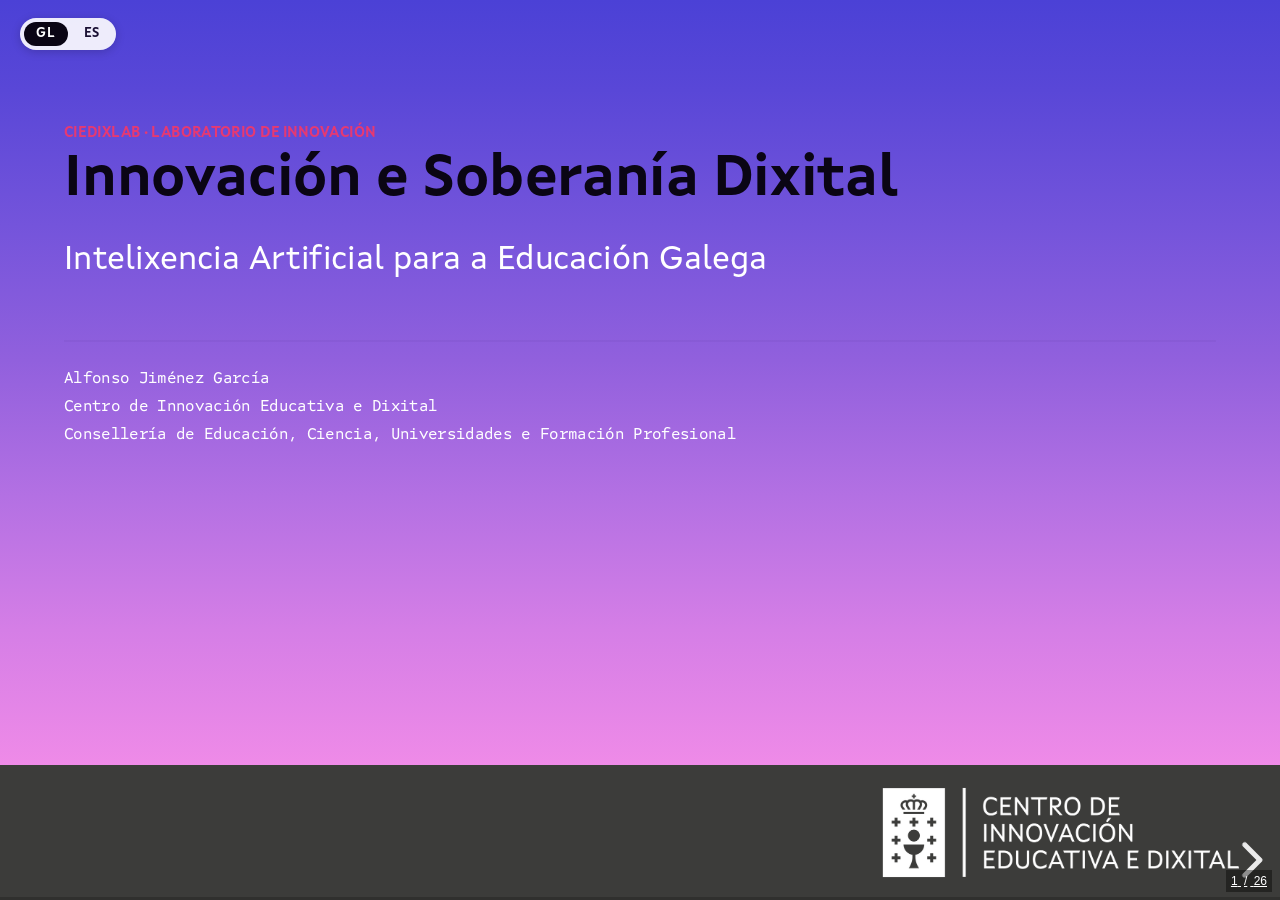
==== ciedix-pres/index.html @ 5efb757b "Add files via upload Versión preliminar" ====
<!DOCTYPE html>
<html lang="gl">
<head>
    <meta charset="UTF-8">
    <meta name="viewport" content="width=device-width, initial-scale=1, maximum-scale=1">
    <meta name="description" content="CIEDixlab — Innovación e Soberanía Dixital. Intelixencia Artificial para a Educación Galega.">
    <title>CIEDixlab · Innovación e Soberanía Dixital</title>

    <link rel="stylesheet" href="vendor/reveal/reset.css">
    <link rel="stylesheet" href="vendor/reveal/reveal.css">
    <link rel="stylesheet" href="css/custom.css">
</head>
<body>

<div id="lang-switcher" aria-label="Conmutador de idioma">
    <button type="button" data-lang="gl">GL</button>
    <button type="button" data-lang="es">ES</button>
</div>

<!-- QR flotante para preguntas (desde slide 11 en adiante) -->
<div id="questions-qr" aria-label="QR preguntas">
    <img class="lang-gl" src="assets/qr/audience_gl.png" alt="QR preguntas (GL)">
    <img class="lang-es" src="assets/qr/audience_es.png" alt="QR preguntas (ES)">
</div>

<!-- Franxa institucional fixa ao fondo do viewport -->
<div class="bottom-strip" aria-hidden="true">
    <img src="assets/logo-ciedix.png" alt="Centro de Innovación Educativa e Dixital">
</div>

<div class="reveal">
<div class="slides">

<!-- ================================================================== -->
<!-- 1. PORTADA                                                          -->
<!-- ================================================================== -->
<section id="slide-cover">
    <span class="eyebrow">
        <span class="lang-gl">CIEDixlab · Laboratorio de innovación</span>
        <span class="lang-es">CIEDixlab · Laboratorio de innovación</span>
    </span>
    <h1 class="cover-title">
        <span class="lang-gl">Innovación e Soberanía Dixital</span>
        <span class="lang-es">Innovación y Soberanía Digital</span>
    </h1>
    <p class="cover-subtitle">
        <span class="lang-gl">Intelixencia Artificial para a Educación Galega</span>
        <span class="lang-es">Inteligencia Artificial para la Educación Gallega</span>
    </p>
    <div class="cover-meta">
    <div class="title-info lang-gl">
        <p class="name">Alfonso Jiménez García</p>
        <p class="institute">Centro de Innovación Educativa e Dixital</p>
        <p class="department">Consellería de Educación, Ciencia, Universidades e Formación Profesional</p>
    </div>
    <div class="title-info lang-es">
        <p class="name">Alfonso Jiménez García</p>
        <p class="institute">Centro de Innovación Educativa y Dixital</p>
        <p class="department">Consellería de Educación, Ciencia, Universidades y Formación Profesional</p>
    </div>
    </div>
</section>

<!-- ================================================================== -->
<!-- 2. CIEDIX — QR na súa web                                           -->
<!-- ================================================================== -->
<section id="slide-ciedix">
    <span class="eyebrow">
        <span class="lang-gl">Contexto</span>
        <span class="lang-es">Contexto</span>
    </span>
    <h2>
        <span class="lang-gl">Centro de Innovación Educativa e Dixital</span>
        <span class="lang-es">Centro de Innovación Educativa y Digital</span>
    </h2>
    <div class="two-col" style="margin-top: 22px; align-items: center;">
        <div>
            <p class="lead">
                <span class="lang-gl">
                    O <strong>CIEDix</strong> é o nodo da Consellería de Educación dedicado
                    a anticipar, avaliar e acompañar a transformación dixital do sistema
                    educativo galego.
                </span>
                <span class="lang-es">
                    El <strong>CIEDix</strong> es el nodo de la Consellería de Educación
                    dedicado a anticipar, evaluar y acompañar la transformación digital
                    del sistema educativo gallego.
                </span>
            </p>
            <p>
                <span class="lang-gl">
                    Dentro do CIEDix, o <strong>CIEDixlab</strong> é o espazo de
                    investigación técnica: probamos, rompemos e reconstruímos para ofrecer
                    evidencia sólida antes de tomar decisións que afectan a miles de
                    centros, docentes e estudantes.
                </span>
                <span class="lang-es">
                    Dentro del CIEDix, el <strong>CIEDixlab</strong> es el espacio de
                    investigación técnica: probamos, rompemos y reconstruimos para
                    ofrecer evidencia sólida antes de tomar decisiones que afectan
                    a miles de centros, docentes y estudiantes.
                </span>
            </p>
        </div>
        <div style="display: flex; justify-content: center;">
            <div class="qr-inline">
                <img class="lang-gl" src="assets/qr/ciedix_gl.png" alt="QR CIEDix (GL)">
                <img class="lang-es" src="assets/qr/ciedix_es.png" alt="QR CIEDix (ES)">
                <div class="label">ciedix.edu.xunta.gal</div>
            </div>
        </div>
    </div>
</section>

<!-- ================================================================== -->
<!-- 3. I+D+i — O meu rol                                                -->
<!-- ================================================================== -->
<section id="slide-role">
    <span class="eyebrow">
        <span class="lang-gl">I+D+i · CIEDix</span>
        <span class="lang-es">I+D+i · CIEDix</span>
    </span>
    <h2>
        <span class="lang-gl">O meu traballo no CIEDix</span>
        <span class="lang-es">Mi trabajo en el CIEDix</span>
    </h2>
    <div class="three-col" style="margin-top: 26px;">
        <div class="card">
            <span class="kicker">01</span>
            <h3><span class="lang-gl">Avaliación de mercado</span><span class="lang-es">Evaluación de mercado</span></h3>
            <p>
                <span class="lang-gl">Revisión e control de solucións comerciais de IA con criterios funcionais, éticos e normativos.</span>
                <span class="lang-es">Revisión y control de soluciones comerciales de IA con criterios funcionales, éticos y normativos.</span>
            </p>
        </div>
        <div class="card">
            <span class="kicker">02</span>
            <h3><span class="lang-gl">Desenvolvemento ad hoc</span><span class="lang-es">Desarrollo ad hoc</span></h3>
            <p>
                <span class="lang-gl">Construción de produtos propios para a Consellería cando o mercado non cobre a necesidade.</span>
                <span class="lang-es">Construcción de productos propios para la Consellería cuando el mercado no cubre la necesidad.</span>
            </p>
        </div>
        <div class="card">
            <span class="kicker">03</span>
            <h3><span class="lang-gl">Grupos de traballo</span><span class="lang-es">Grupos de trabajo</span></h3>
            <p>
                <span class="lang-gl">Coordinación e participación en equipos interdisciplinares: docentes, persoal técnico.</span>
                <span class="lang-es">Coordinación y participación en equipos interdisciplinares: docentes, personal técnico.</span>
            </p>
        </div>
        <div class="card">
            <span class="kicker">04</span>
            <h3><span class="lang-gl">Investigación aplicada</span><span class="lang-es">Investigación aplicada</span></h3>
            <p>
                <span class="lang-gl">Métodos do estado da arte (p. ex. <a class="wiki-link" href="https://github.com/lyogavin/airllm" target="_blank" rel="noopener">AirLLM</a>) e a súa replicación no contexto educativo.</span>
                <span class="lang-es">Métodos del estado del arte (p. ej. <a class="wiki-link" href="https://github.com/lyogavin/airllm" target="_blank" rel="noopener">AirLLM</a>) y su replicación en el contexto educativo.</span>
            </p>
        </div>
        <div class="card">
            <span class="kicker">05</span>
            <h3><span class="lang-gl">CIEDixlab</span><span class="lang-es">CIEDixlab</span></h3>
            <p>
                <span class="lang-gl">Definición e estruturación do laboratorio: infraestrutura, procesos e criterios de evidencia.</span>
                <span class="lang-es">Definición y estructuración del laboratorio: infraestructura, procesos y criterios de evidencia.</span>
            </p>
        </div>
        <div class="card" style="background: rgba(230, 57, 114, 0.10); border-color: rgba(230, 57, 114, 0.25);">
            <span class="kicker" style="color: var(--c-accent-2);">•</span>
            <h3><span class="lang-gl">Eixo común</span><span class="lang-es">Eje común</span></h3>
            <p>
                <span class="lang-gl"><strong>Decisión informada</strong>:<br> ningunha recomendación sen evidencia previa.</span>
                <span class="lang-es"><strong>Decisión informada</strong>:<br> ninguna recomendación sin evidencia previa.</span>
            </p>
        </div>
    </div>
</section>

<!-- ================================================================== -->
<!-- 4. CIEDIXLAB — dúas vertentes                                       -->
<!-- ================================================================== -->
<section id="slide-ciedixlab-dual">
    <span class="eyebrow">
        <span class="lang-gl">CIEDixlab · Arquitectura</span>
        <span class="lang-es">CIEDixlab · Arquitectura</span>
    </span>
    <h2>
        <span class="lang-gl">Dúas vertentes, unha mesma evidencia</span>
        <span class="lang-es">Dos vertientes, una misma evidencia</span>
    </h2>
    <div class="two-col" style="margin-top: 26px;">
        <div class="card">
            <span class="kicker">CLOUD</span>
            <h3><span class="lang-gl">Nube</span><span class="lang-es">Nube</span></h3>
            <div class="content-block">
    <!-- Galician Content -->
    <span class="lang-gl">
        Acceso a servizos hiperescalares a través do acordo marco coa <strong class="strong-text">Axencia para a Modernización Tecnolóxica de Galicia (AMTEGA)</strong>:
        <ul class="list-details">
            <li>Google Cloud</li>
            <li>AWS</li>
            <li>Microsoft Azure</li>
        </ul>
        Este último con acceso aos modelos de OpenAI mediante o servizo <a class="wiki-link" href="https://learn.microsoft.com/en-us/azure/ai-services/openai/overview" target="_blank" rel="noopener">Azure OpenAI</a>.
    </span>

    <!-- Spanish Content -->
    <span class="lang-es">
        Acceso a servicios hiperescalares a través del acuerdo marco con la <strong class="strong-text">Agencia para la Modernización Tecnológica de Galicia (AMTEGA)</strong>:
        <ul class="list-details">
            <li>Google Cloud</li>
            <li>AWS</li>
            <li>Microsoft Azure</li>
        </ul>
        Este último con acceso a los modelos de OpenAI mediante el servicio <a class="wiki-link" href="https://learn.microsoft.com/en-us/azure/ai-services/openai/overview" target="_blank" rel="noopener">Azure OpenAI</a>.
    </span>
</div>
        </div>
        <div class="card">
            <span class="kicker">LOCAL</span>
            <h3><span class="lang-gl">Infraestrutura propia</span><span class="lang-es">Infraestructura propia</span></h3>
            <p>
                <span class="lang-gl">
                    Máquinas desplegadas no laboratorio para executar
                    <a class="wiki-link" href="https://en.wikipedia.org/wiki/Open-weight_model" target="_blank" rel="noopener">modelos abertos</a>
                    <em>in-house</em>, sen dependencia de conexión externa nin transferencia de datos fóra
                    da organización.
                </span>
                <span class="lang-es">
                    Máquinas desplegadas en el laboratorio para ejecutar
                    <a class="wiki-link" href="https://en.wikipedia.org/wiki/Open-weight_model" target="_blank" rel="noopener">modelos abiertos</a>
                    <em>in-house</em>, sin dependencia de conexión externa ni transferencia de datos fuera
                    de la organización.
                </span>
            </p>
        </div>
    </div>
    <div class="callout" style="margin-top: 24px;">
        <span class="lang-gl">
            A filosofía non é elixir unha fronte á outra, senón recoller <strong>evidencia comparativa</strong>
            que permita decidir en cada caso de uso cal é a opción tecnicamente mellor e institucionalmente
            responsable.
        </span>
        <span class="lang-es">
            La filosofía no es elegir una frente a la otra, sino recoger <strong>evidencia comparativa</strong>
            que permita decidir en cada caso de uso cuál es la opción técnicamente mejor e institucionalmente
            responsable.
        </span>
    </div>
</section>

<!-- ================================================================== -->
<!-- 5. CLOUD — provedores                                                -->
<!-- ================================================================== -->
<section id="slide-cloud">
    <span class="eyebrow">
        <span class="lang-gl">Vertente cloud</span>
        <span class="lang-es">Vertiente cloud</span>
    </span>
    <h2>
        <span class="lang-gl">Servizos na nube</span>
        <span class="lang-es">Servicios en la nube</span>
    </h2>
    <div class="machine-row">
        <div class="machine">
            <div class="name">Google Cloud</div>
            <div class="spec">Vertex AI · Gemini · TTS / STT</div>
            <div class="role">
                <span class="lang-gl">Escalado de probas, multimodalidade.</span>
                <span class="lang-es">Escalado de pruebas, multimodalidad.</span>
            </div>
            <div class="cloud-logo">
                <img src="assets/cloud/gcp.png" alt="Google Cloud">
            </div>
        </div>
        <div class="machine">
            <div class="name">AWS</div>
            <div class="spec">Bedrock</div>
            <div class="role">
                <span class="lang-gl">Interoperabilidade con provedores xa presentes no ecosistema.</span>
                <span class="lang-es">Interoperabilidad con proveedores ya presentes en el ecosistema.</span>
            </div>
            <div class="cloud-logo">
                <img src="assets/cloud/aws.png" alt="Amazon Web Services">
            </div>
        </div>
        <div class="machine">
            <div class="name">Microsoft Azure</div>
            <div class="spec">Azure OpenAI · Cognitive Services</div>
            <div class="role">
                <span class="lang-gl">Modelos de OpenAI a través do contrato empresarial con Microsoft.</span>
                <span class="lang-es">Modelos de OpenAI a través del contrato empresarial con Microsoft.</span>
            </div>
            <div class="cloud-logo">
                <img src="assets/cloud/azure.png" alt="Microsoft Azure">
            </div>
        </div>
    </div>
    <p style="margin-top: 26px; max-width: 80%;">
        <span class="lang-gl">
            O acordo marco coa AMTEGA proporciona cobertura legal e operativa para usar estes servizos
            coa <strong>garantía institucional</strong> que non podemos conseguir contratando directamente
            cada provedor.
        </span>
        <span class="lang-es">
            El acuerdo marco con la AMTEGA proporciona cobertura legal y operativa para usar estos servicios
            con la <strong>garantía institucional</strong> que no podemos conseguir contratando directamente
            cada proveedor.
        </span>
    </p>
</section>

<!-- ================================================================== -->
<!-- 6. LOCAL — máquinas                                                  -->
<!-- ================================================================== -->
<section id="slide-local">
    <span class="eyebrow">
        <span class="lang-gl">Vertente local</span>
        <span class="lang-es">Vertiente local</span>
    </span>
    <h2>
        <span class="lang-gl">Infraestrutura propia do laboratorio</span>
        <span class="lang-es">Infraestructura propia del laboratorio</span>
    </h2>
    <div class="machine-row">
        <div class="machine">
            <div class="name">Slimbook Beast</div>
            <div class="spec">2× RTX 4090 · 128 GB RAM · x86-64</div>
            <div class="role">
                <span class="lang-gl">Fine-tuning, probas intensivas, modelos medianos.</span>
                <span class="lang-es">Fine-tuning, pruebas intensivas, modelos medianos.</span>
            </div>
            <div class="machine-photo">
                <img src="assets/hw/beast.jpeg" alt="Slimbook Beast">
            </div>
        </div>
        <div class="machine">
            <div class="name">DGX Spark</div>
            <div class="spec">GB10 · 128 GB <span class="lang-gl">memoria unificada</span><span class="lang-es">memoria unificada</span> · aarch64</div>
            <div class="role">
                <span class="lang-gl">Xeración de datasets, modelos de 20B+ parámetros.</span>
                <span class="lang-es">Generación de datasets, modelos de 20B+ parámetros.</span>
            </div>
            <div class="machine-photo">
                <img src="assets/hw/dgx.jpeg" alt="NVIDIA DGX Spark">
            </div>
        </div>
        <div class="machine">
            <div class="name">Jetson Orin Nano</div>
            <div class="spec">
                <span class="lang-gl">Inferencia no bordo · baixo consumo</span>
                <span class="lang-es">Inferencia en el borde · bajo consumo</span>
            </div>
            <div class="role">
                <span class="lang-gl">Probas de despregamento en aula, servizos embebidos.</span>
                <span class="lang-es">Pruebas de despliegue en aula, servicios embebidos.</span>
            </div>
            <div class="machine-photo">
                <img src="assets/hw/jetson.jpeg" alt="NVIDIA Jetson Orin Nano">
            </div>
        </div>
    </div>
    <p style="margin-top: 24px; max-width: 80%;">
        <span class="lang-gl">
            Tres perfís complementarios que cobren todo o ciclo: desde o adestramento até a
            <a class="wiki-link" href="https://en.wikipedia.org/wiki/Edge_computing" target="_blank" rel="noopener">inferencia no bordo</a>
            en dispositivos con restricións reais como as dunha aula.
        </span>
        <span class="lang-es">
            Tres perfiles complementarios que cubren todo el ciclo: desde el entrenamiento hasta la
            <a class="wiki-link" href="https://en.wikipedia.org/wiki/Edge_computing" target="_blank" rel="noopener">inferencia en el borde</a>
            en dispositivos con restricciones reales como las de un aula.
        </span>
    </p>
</section>

<!-- ================================================================== -->
<!-- 7. FILOSOFÍA                                                         -->
<!-- ================================================================== -->
<section id="slide-philosophy">
    <span class="eyebrow">
        <span class="lang-gl">Filosofía</span>
        <span class="lang-es">Filosofía</span>
    </span>
    <h2>
        <span class="lang-gl">Un ecosistema que xera evidencia</span>
        <span class="lang-es">Un ecosistema que genera evidencia</span>
    </h2>
    <div class="two-col" style="margin-top: 24px;">
        <div>
            <p class="lead">
                <span class="lang-gl">
                    Non se trata de escoller entre nube ou local. <strong>Trátase de comparar</strong>, medir
                    e entender que nos ofrece cada vía para cada necesidade educativa concreta.
                </span>
                <span class="lang-es">
                    No se trata de elegir entre nube o local. <strong>Se trata de comparar</strong>, medir
                    y entender qué nos ofrece cada vía para cada necesidad educativa concreta.
                </span>
            </p>
            <ul>
                <li>
                    <span class="lang-gl">Probas pareadas sobre o mesmo caso de uso.</span>
                    <span class="lang-es">Pruebas pareadas sobre el mismo caso de uso.</span>
                </li>
                <li>
                    <span class="lang-gl">Métricas de calidade, custo e latencia.</span>
                    <span class="lang-es">Métricas de calidad, coste y latencia.</span>
                </li>
                <li>
                    <span class="lang-gl">Revisión humana sempre no circuíto.</span>
                    <span class="lang-es">Revisión humana siempre en el circuito.</span>
                </li>
            </ul>
        </div>
        <div class="card">
            <span class="kicker">
                <span class="lang-gl">Soberanía dixital</span>
                <span class="lang-es">Soberanía digital</span>
            </span>
            <h3>
                <span class="lang-gl">Autonomía operativa</span>
                <span class="lang-es">Autonomía operativa</span>
            </h3>
            <p>
                <span class="lang-gl">
                    A <a class="wiki-link" href="https://en.wikipedia.org/wiki/Digital_sovereignty" target="_blank" rel="noopener">soberanía dixital</a>
                    non é un eslogan: é a capacidade de seguir prestando o servizo educativo <em>aínda cando</em>
                    un provedor externo cambia as regras, sobe prezos ou retira un modelo.
                </span>
                <span class="lang-es">
                    La <a class="wiki-link" href="https://en.wikipedia.org/wiki/Digital_sovereignty" target="_blank" rel="noopener">soberanía digital</a>
                    no es un eslogan: es la capacidad de seguir prestando el servicio educativo <em>aún cuando</em>
                    un proveedor externo cambia las reglas, sube precios o retira un modelo.
                </span>
            </p>
            <p style="margin-top: 10px;">
                <span class="lang-gl"><strong>Ter alternativa local</strong> non é prescindir da nube: é ter marxe de manobra.</span>
                <span class="lang-es"><strong>Tener alternativa local</strong> no es prescindir de la nube: es tener margen de maniobra.</span>
            </p>
        </div>
    </div>
</section>

<!-- ================================================================== -->
<!-- 8. MARCO NORMATIVO                                                   -->
<!-- ================================================================== -->
<section id="slide-compliance-frame">
    <span class="eyebrow">
        <span class="lang-gl">Cumprimento normativo</span>
        <span class="lang-es">Cumplimiento normativo</span>
    </span>
    <h2>
        <span class="lang-gl">O marco que nos obriga —e nos ampara</span>
        <span class="lang-es">El marco que nos obliga —y nos ampara</span>
    </h2>
    <div class="three-col" style="margin-top: 26px;">
        <div class="card">
            <span class="kicker"><a class="wiki-link" href="https://en.wikipedia.org/wiki/General_Data_Protection_Regulation" target="_blank" rel="noopener">RGPD</a></span>
            <h3>
                <span class="lang-gl">Datos persoais</span>
                <span class="lang-es">Datos personales</span>
            </h3>
            <p>
                <span class="lang-gl">
                    Protección de datos do alumnado e profesorado. Base legal, minimización,
                    transferencias internacionais, dereitos do interesado.
                </span>
                <span class="lang-es">
                    Protección de datos del alumnado y profesorado. Base legal, minimización,
                    transferencias internacionales, derechos del interesado.
                </span>
            </p>
            <div class="legal-logo">
                <img src="assets/legal/rgpd.png" alt="Reglamento General de Protección de Datos">
            </div>
        </div>
        <div class="card">
            <span class="kicker"><a class="wiki-link" href="https://en.wikipedia.org/wiki/Artificial_Intelligence_Act" target="_blank" rel="noopener">AI ACT · UE</a></span>
            <h3>
                <span class="lang-gl">Alto risco educativo</span>
                <span class="lang-es">Alto riesgo educativo</span>
            </h3>
            <p>
                <span class="lang-gl">
                    A aplicación de IA en educación clasifícase como <strong>alto risco</strong>:
                    supervisión humana obrigatoria, rexistros de interacción, transparencia
                    para familias e docentes.
                </span>
                <span class="lang-es">
                    La aplicación de IA en educación se clasifica como <strong>alto riesgo</strong>:
                    supervisión humana obligatoria, registros de interacción, transparencia
                    para familias y docentes.
                </span>
            </p>
            <div class="legal-logo">
                <img src="assets/legal/aiact.png" alt="EU Artificial Intelligence Act">
            </div>
        </div>
        <div class="card">
            <span class="kicker">LEI 2/2025 · GALICIA</span>
            <h3>
                <span class="lang-gl">Impulso á IA</span>
                <span class="lang-es">Impulso a la IA</span>
            </h3>
            <p>
                <span class="lang-gl">
                    Desenvolvemento autonómico con <strong>énfase na defensa da identidade galega</strong>:
                    a lingua, a cultura e os contidos propios non poden ser un efecto colateral dos modelos alleos.
                </span>
                <span class="lang-es">
                    Desarrollo autonómico con <strong>énfasis en la defensa de la identidad gallega</strong>:
                    la lengua, la cultura y los contenidos propios no pueden ser un efecto colateral de los modelos ajenos.
                </span>
            </p>
            <div class="legal-logo">
                <img src="assets/legal/lei.png" alt="Lei 2/2025, do 2 de abril, da Xunta de Galicia">
            </div>
        </div>
    </div>
    <div class="callout small" style="margin-top: 20px;">
        <span class="lang-gl">
            <strong>Interacción co público:</strong> ¿alguén da sala tivo xa que elaborar unha
            <a class="wiki-link" href="https://en.wikipedia.org/wiki/Data_protection_impact_assessment" target="_blank" rel="noopener">DPIA</a>
            específica para un despregamento de IA?
        </span>
        <span class="lang-es">
            <strong>Interacción con el público:</strong> ¿alguien de la sala ha tenido ya que elaborar una
            <a class="wiki-link" href="https://en.wikipedia.org/wiki/Data_protection_impact_assessment" target="_blank" rel="noopener">DPIA</a>
            específica para un despliegue de IA?
        </span>
    </div>
    <aside class="notes">
        Lanzar a pregunta. Deixar 30-40 segundos. Comentar o que respondan antes de pasar á seguinte slide.
    </aside>
</section>

<!-- ================================================================== -->
<!-- 9. MATRIZ COMPLIANCE LLMs                                           -->
<!-- ================================================================== -->
<section id="slide-compliance-matrix">
    <span class="eyebrow">
        <span class="lang-gl">Revisión sistemática · CIEDixlab</span>
        <span class="lang-es">Revisión sistemática · CIEDixlab</span>
    </span>
    <h2>
        <span class="lang-gl">¿Son todos os LLMs respectuosos coa normativa?</span>
        <span class="lang-es">¿Son todos los LLMs respetuosos con la normativa?</span>
    </h2>
    <p style="max-width: 86%;">
        <span class="lang-gl">
            A resposta é <strong>non</strong>. Esta é a revisión interna que facemos no laboratorio
            para decidir que modelos podemos despregar realmente —e cales non—. Avaliamos 12
            <a class="wiki-link" href="https://simple.wikipedia.org/wiki/Large_language_model" target="_blank" rel="noopener">LLMs</a>
            fronte a RGPD, AI Act e xurisdición.
        </span>
        <span class="lang-es">
            La respuesta es <strong>no</strong>. Esta es la revisión interna que hacemos en el laboratorio
            para decidir qué modelos podemos desplegar realmente —y cuáles no—. Evaluamos 12
            <a class="wiki-link" href="https://simple.wikipedia.org/wiki/Large_language_model" target="_blank" rel="noopener">LLMs</a>
            frente a RGPD, AI Act y jurisdicción.
        </span>
    </p>
    <div id="compliance-matrix" style="margin-top: 16px;"></div>
</section>

<!-- ================================================================== -->
<!-- 10. CONSTATACIÓNS                                                    -->
<!-- ================================================================== -->
<section id="slide-findings">
    <span class="eyebrow">
        <span class="lang-gl">Constatacións</span>
        <span class="lang-es">Constataciones</span>
    </span>
    <h2>
        <span class="lang-gl">Que aprendemos até hoxe</span>
        <span class="lang-es">Qué aprendimos hasta hoy</span>
    </h2>
    <div class="three-col" style="margin-top: 28px;">
        <div class="card">
            <div class="kpi">
                <span class="num">01</span>
                <span class="label"><span class="lang-gl">Fume vs. Lume</span><span class="lang-es">Humo vs. Fuego</span></span>
            </div>
            <p style="margin-top: 12px;">
                <span class="lang-gl">A aplicación concreta de IA na aula está aínda <strong>por construír</strong>.
                Hai moito discurso e poucos casos sostidos por evidencia.</span>
                <span class="lang-es">La aplicación concreta de IA en el aula está aún <strong>por construir</strong>.
                Hay mucho discurso y pocos casos sostenidos por evidencia.</span>
            </p>
        </div>
        <div class="card">
            <div class="kpi">
                <span class="num">02</span>
                <span class="label"><span class="lang-gl">Diversidade</span><span class="lang-es">Diversidad</span></span>
            </div>
            <p style="margin-top: 12px;">
                <span class="lang-gl">Non atopamos desenvolvementos locais que atendan a diversidade do alumnado.
                A inferencia en local é condición necesaria para adaptarse.</span>
                <span class="lang-es">No encontramos desarrollos locales que atiendan la diversidad del alumnado.
                La inferencia en local es condición necesaria para adaptarse.</span>
            </p>
        </div>
        <div class="card">
            <div class="kpi">
                <span class="num">03</span>
                <span class="label"><span class="lang-gl">Datos</span><span class="lang-es">Datos</span></span>
            </div>
            <p style="margin-top: 12px;">
                <span class="lang-gl">Faltan <strong>datasets de contido educativo en galego</strong>.
                Sen datos propios, non hai modelo propio.</span>
                <span class="lang-es">Faltan <strong>datasets de contenido educativo en gallego</strong>.
                Sin datos propios, no hay modelo propio.</span>
            </p>
        </div>
    </div>
</section>

<!-- ================================================================== -->
<!-- 11. PREGUNTAS DO PÚBLICO — trigger do QR flotante                  -->
<!-- ================================================================== -->
<section id="slide-audience-questions">
    <div class="qr-big-slide">
        <div>
            <span class="eyebrow">
                <span class="lang-gl">E agora</span>
                <span class="lang-es">Y ahora</span>
            </span>
            <h1>
                <span class="lang-gl">¿Queres ir preguntando?</span>
                <span class="lang-es">¿Quieres ir preguntando?</span>
            </h1>
            <p class="lead">
                <span class="lang-gl">
                    Escanea o QR e fai a túa pregunta en calquera momento da ponencia.
                    Recóllense nun formulario aloxado na nosa instancia de <strong>Nextcloud</strong>,
                    e voume ocupando delas sen cortar a dinámica.
                </span>
                <span class="lang-es">
                    Escanea el QR y haz tu pregunta en cualquier momento de la ponencia.
                    Se recogen en un formulario alojado en nuestra instancia de <strong>Nextcloud</strong>,
                    y me voy ocupando de ellas sin cortar la dinámica.
                </span>
            </p>
        </div>
        <div>
            <div class="qr-wrap">
                <img class="lang-gl" src="assets/qr/audience_gl.png" alt="QR preguntas (GL)">
                <img class="lang-es" src="assets/qr/audience_es.png" alt="QR preguntas (ES)">
            </div>
        </div>
    </div>
</section>

<!-- ================================================================== -->
<!-- 12. TRES EXEMPLOS — intro                                            -->
<!-- ================================================================== -->
<section id="slide-examples-intro">
    <div class="big-ask">
        <span class="eyebrow">
            <span class="lang-gl">Probas de concepto</span>
            <span class="lang-es">Pruebas de concepto</span>
        </span>
        <h1>
            <span class="lang-gl">Tres exemplos.<br>Tres maneiras de responder.</span>
            <span class="lang-es">Tres ejemplos.<br>Tres maneras de responder.</span>
        </h1>
        <p class="hint">
            <span class="lang-gl">Nube · Local · Datos propios</span>
            <span class="lang-es">Nube · Local · Datos propios</span>
        </p>
    </div>
</section>

<!-- ================================================================== -->
<!-- 13. EXEMPLO CLOUD                                                    -->
<!-- ================================================================== -->
<section id="slide-cloud-example">
    <span class="eyebrow">
        <span class="lang-gl">Exemplo 1 · Modelo en nube</span>
        <span class="lang-es">Ejemplo 1 · Modelo en nube</span>
    </span>
    <h2>
        <span class="lang-gl">Xeración de preguntas con API comercial</span>
        <span class="lang-es">Generación de preguntas con API comercial</span>
    </h2>
    <div class="two-col" style="margin-top: 20px;">
        <div>
            <div class="video-frame">
                <iframe src="https://www.youtube.com/embed/EZMbSYQkK6Y"
                        title="Demo Cloud"
                        allowfullscreen
                        loading="lazy"
                        allow="accelerometer; clipboard-write; encrypted-media; gyroscope; picture-in-picture"></iframe>
            </div>
            <div class="video-caption">
                <span class="lang-gl">Vídeo de demostración · provedor cloud</span>
                <span class="lang-es">Vídeo de demostración · proveedor cloud</span>
            </div>
        </div>
        <div>
            <p>
                <span class="lang-gl">
                    Integración de <strong>Moodle</strong> cunha API propietaria para xerar batería de preguntas
                    a partir dun temario. Funcionamento rápido e resultados de boa calidade, en galego e castelán.
                </span>
                <span class="lang-es">
                    Integración de <strong>Moodle</strong> con una API propietaria para generar batería de preguntas
                    a partir de un temario. Funcionamiento rápido y resultados de buena calidad, en gallego y castellano.
                </span>
            </p>
            <ul>
                <li><span class="lang-gl">Latencia baixa, calidade alta.</span><span class="lang-es">Latencia baja, calidad alta.</span></li>
                <li>
                    <span class="lang-gl">Contrato e <a class="wiki-link" href="https://en.wikipedia.org/wiki/Data_processing_agreement" target="_blank" rel="noopener">DPA</a> a través do acordo marco AMTEGA.</span>
                    <span class="lang-es">Contrato y <a class="wiki-link" href="https://en.wikipedia.org/wiki/Data_processing_agreement" target="_blank" rel="noopener">DPA</a> a través del acuerdo marco AMTEGA.</span>
                </li>
                <li><span class="lang-gl">Custo por chamada monitorizado.</span><span class="lang-es">Coste por llamada monitorizado.</span></li>
            </ul>
        </div>
    </div>
</section>

<!-- ================================================================== -->
<!-- 14. BISAGRA — SOBERANÍA                                              -->
<!-- ================================================================== -->
<section id="slide-sovereignty-bridge">
    <span class="eyebrow">
        <span class="lang-gl">Entre a nube e o local</span>
        <span class="lang-es">Entre la nube y el local</span>
    </span>
    <h2>
        <span class="lang-gl">¿Onde queda a soberanía dixital?</span>
        <span class="lang-es">¿Dónde queda la soberanía digital?</span>
    </h2>
    <div class="two-col" style="margin-top: 24px;">
        <div class="card">
            <span class="kicker">
                <span class="lang-gl">Perfil de risco · cloud</span>
                <span class="lang-es">Perfil de riesgo · cloud</span>
            </span>
            <h3>
                <span class="lang-gl">Que gañamos e que cedemos</span>
                <span class="lang-es">Qué ganamos y qué cedemos</span>
            </h3>
            <ul>
                <li><span class="lang-gl">Potencia e rapidez de implantación.</span><span class="lang-es">Potencia y rapidez de implantación.</span></li>
                <li><span class="lang-gl">SLAs contractuais e soporte.</span><span class="lang-es">SLAs contractuales y soporte.</span></li>
                <li><span class="lang-gl">Procesamento posiblemente fóra da UE.</span><span class="lang-es">Procesamiento posiblemente fuera de la UE.</span></li>
                <li>
                    <span class="lang-gl">Exposición ao <a class="wiki-link" href="https://en.wikipedia.org/wiki/CLOUD_Act" target="_blank" rel="noopener">CLOUD Act</a> estadounidense.</span>
                    <span class="lang-es">Exposición al <a class="wiki-link" href="https://en.wikipedia.org/wiki/CLOUD_Act" target="_blank" rel="noopener">CLOUD Act</a> estadounidense.</span>
                </li>
                <li><span class="lang-gl">Cambio unilateral de modelos ou prezos.</span><span class="lang-es">Cambio unilateral de modelos o precios.</span></li>
            </ul>
        </div>
        <div>
            <p class="lead">
                <span class="lang-gl">
                    O cloud é un <strong>camiño lexítimo</strong>, pero require asumir unha relación de dependencia.
                    A pregunta non é "cloud ou non", senón <strong>"até onde podemos ceder sen comprometer o servizo público"</strong>.
                </span>
                <span class="lang-es">
                    El cloud es un <strong>camino legítimo</strong>, pero requiere asumir una relación de dependencia.
                    La pregunta no es "cloud o no", sino <strong>"hasta dónde podemos ceder sin comprometer el servicio público"</strong>.
                </span>
            </p>
            <p>
                <span class="lang-gl">
                    Por iso complementamos sempre con un <strong>escenario local funcional</strong>: como seguro,
                    como banco de probas e como palanca de negociación.
                </span>
                <span class="lang-es">
                    Por eso complementamos siempre con un <strong>escenario local funcional</strong>: como seguro,
                    como banco de pruebas y como palanca de negociación.
                </span>
            </p>
        </div>
    </div>
</section>

<!-- ================================================================== -->
<!-- 15. EXEMPLO LOCAL — vídeo                                            -->
<!-- ================================================================== -->
<section id="slide-local-example">
    <span class="eyebrow">
        <span class="lang-gl">Exemplo 2 · Modelo local</span>
        <span class="lang-es">Ejemplo 2 · Modelo local</span>
    </span>
    <h2>
        <span class="lang-gl">Asistente de voz en galego e castelán</span>
        <span class="lang-es">Asistente de voz en gallego y castellano</span>
    </h2>
    <div class="two-col" style="margin-top: 20px;">
        <div>
            <div class="video-frame">
                <iframe src="https://www.youtube.com/embed/dQw4w9WgXcQ"
                        title="Demo Local"
                        allowfullscreen
                        loading="lazy"
                        referrerpolicy="no-referrer"
                        allow="accelerometer; clipboard-write; encrypted-media; gyroscope; picture-in-picture"></iframe>
            </div>
            <div class="video-caption">
                <span class="lang-gl">Vídeo de demostración · asistente local</span>
                <span class="lang-es">Vídeo de demostración · asistente local</span>
            </div>
        </div>
        <div>
            <p>
                <span class="lang-gl">
                    Pipeline íntegramente local:
                    <a class="wiki-link" href="https://en.wikipedia.org/wiki/Whisper_(speech_recognition_system)" target="_blank" rel="noopener">Whisper</a>
                    para <a class="wiki-link" href="https://en.wikipedia.org/wiki/Speech_recognition" target="_blank" rel="noopener">ASR</a>,
                    <strong>Mistral</strong> vía Ollama para o razoamento, e <strong>Piper</strong>
                    con voces do Proxecto Nós para a
                    <a class="wiki-link" href="https://en.wikipedia.org/wiki/Speech_synthesis" target="_blank" rel="noopener">síntese de voz</a>.
                </span>
                <span class="lang-es">
                    Pipeline íntegramente local:
                    <a class="wiki-link" href="https://en.wikipedia.org/wiki/Whisper_(speech_recognition_system)" target="_blank" rel="noopener">Whisper</a>
                    para <a class="wiki-link" href="https://en.wikipedia.org/wiki/Speech_recognition" target="_blank" rel="noopener">ASR</a>,
                    <strong>Mistral</strong> vía Ollama para el razonamiento, y <strong>Piper</strong>
                    con voces del Proxecto Nós para la
                    <a class="wiki-link" href="https://en.wikipedia.org/wiki/Speech_synthesis" target="_blank" rel="noopener">síntesis de voz</a>.
                </span>
            </p>
            <ul>
                <li><span class="lang-gl">Sen conexión a internet durante a inferencia.</span><span class="lang-es">Sin conexión a internet durante la inferencia.</span></li>
                <li><span class="lang-gl">Ningún dato do alumnado sae da rede local.</span><span class="lang-es">Ningún dato del alumnado sale de la red local.</span></li>
                <li><span class="lang-gl">Galego como lingua de primeira clase, non traducida.</span><span class="lang-es">Gallego como lengua de primera clase, no traducida.</span></li>
            </ul>
        </div>
    </div>
</section>

<!-- ================================================================== -->
<!-- 16. EXEMPLO LOCAL · Diagrama do plugin de voz (ES)                  -->
<!-- ================================================================== -->
<section id="slide-voice-diagram">
    <span class="eyebrow">
        <span class="lang-gl">Arquitectura · asistente local</span>
        <span class="lang-es">Arquitectura · asistente local</span>
    </span>
    <h2>
        <span class="lang-gl">Como funciona o plugin de voz (castelán)</span>
        <span class="lang-es">Cómo funciona el plugin de voz (castellano)</span>
    </h2>

    <div class="voice-diagram-wrap">
        <svg viewBox="0 0 1600 640" xmlns="http://www.w3.org/2000/svg" role="img"
             aria-label="Diagrama del pipeline de voz en castellano">
            <defs>
                <marker id="arrowhead" markerWidth="10" markerHeight="10"
                        refX="8" refY="5" orient="auto">
                    <path d="M0,0 L10,5 L0,10 z" fill="#4E3CE1"/>
                </marker>
                <marker id="arrowhead-back" markerWidth="10" markerHeight="10"
                        refX="8" refY="5" orient="auto">
                    <path d="M0,0 L10,5 L0,10 z" fill="#E63972"/>
                </marker>
                <linearGradient id="gradUser" x1="0" x2="0" y1="0" y2="1">
                    <stop offset="0%" stop-color="#ffffff" stop-opacity="0.98"/>
                    <stop offset="100%" stop-color="#ffffff" stop-opacity="0.88"/>
                </linearGradient>
            </defs>

            <!-- Etiquetas IDA / VUELTA como rótulos verticales ao bordo esquerdo,
                 fóra do recuadro punteado que agora só abarca a área de servizos -->
            <g transform="translate(30, 110) rotate(-90)">
                <text text-anchor="middle" font-family="XuntaSansMono, monospace"
                      font-size="14" font-weight="700" fill="#4E3CE1" letter-spacing="4">IDA</text>
            </g>
            <g transform="translate(30, 390) rotate(-90)">
                <text text-anchor="middle" font-family="XuntaSansMono, monospace"
                      font-size="14" font-weight="700" fill="#E63972" letter-spacing="4">VUELTA</text>
            </g>

            <!-- FILA DE ARRIBA: flujo de ida (usuario → Moodle → STT → LLM) -->
            <!-- Usuario (sen iconos) -->
            <g>
                <rect x="70" y="40" width="200" height="140" rx="14"
                      fill="url(#gradUser)" stroke="#4E3CE1" stroke-width="2"/>
                <text x="170" y="80" text-anchor="middle" font-family="XuntaSans, sans-serif"
                      font-size="17" font-weight="700" fill="#1A1033">Usuario</text>
                <text x="170" y="104" text-anchor="middle" font-family="XuntaSansMono, monospace"
                      font-size="11" fill="#3A2760" letter-spacing="1">NAVEGADOR</text>
                <text x="170" y="138" text-anchor="middle" font-family="XuntaSans, sans-serif"
                      font-size="14" fill="#3A2760">habla en</text>
                <text x="170" y="158" text-anchor="middle" font-family="XuntaSans, sans-serif"
                      font-size="14" font-weight="700" fill="#1A1033">castellano</text>
            </g>

            <!-- Moodle -->
            <g>
                <rect x="340" y="40" width="220" height="140" rx="14"
                      fill="#ffffff" stroke="#4E3CE1" stroke-width="2"/>
                <text x="450" y="72" text-anchor="middle" font-family="XuntaSans, sans-serif"
                      font-size="18" font-weight="700" fill="#1A1033">Moodle</text>
                <text x="450" y="94" text-anchor="middle" font-family="XuntaSansMono, monospace"
                      font-size="11" fill="#3A2760" letter-spacing="1">BLOQUE ASISTENTE</text>
                <text x="450" y="126" text-anchor="middle" font-family="XuntaSans, sans-serif"
                      font-size="12" fill="#3A2760">Captura audio</text>
                <text x="450" y="144" text-anchor="middle" font-family="XuntaSans, sans-serif"
                      font-size="12" fill="#3A2760">Orquesta llamadas</text>
                <text x="450" y="162" text-anchor="middle" font-family="XuntaSans, sans-serif"
                      font-size="12" fill="#3A2760">Reproduce respuesta</text>
            </g>

            <!-- Whisper (STT) -->
            <g>
                <rect x="640" y="40" width="240" height="140" rx="14"
                      fill="#ffffff" stroke="#4E3CE1" stroke-width="2"/>
                <text x="760" y="70" text-anchor="middle" font-family="XuntaSans, sans-serif"
                      font-size="18" font-weight="700" fill="#1A1033">Whisper</text>
                <text x="760" y="92" text-anchor="middle" font-family="XuntaSansMono, monospace"
                      font-size="11" fill="#E63972" letter-spacing="1">STT · LOCAL</text>
                <text x="760" y="122" text-anchor="middle" font-family="XuntaSans, sans-serif"
                      font-size="13" fill="#3A2760">Audio ES</text>
                <text x="760" y="142" text-anchor="middle" font-family="XuntaSans, sans-serif"
                      font-size="15" fill="#4E3CE1">↓</text>
                <text x="760" y="162" text-anchor="middle" font-family="XuntaSans, sans-serif"
                      font-size="13" font-weight="700" fill="#1A1033">Texto ES</text>
            </g>

            <!-- Ollama + Mistral (LLM) -->
            <g>
                <rect x="960" y="40" width="260" height="140" rx="14"
                      fill="#ffffff" stroke="#4E3CE1" stroke-width="2"/>
                <text x="1090" y="70" text-anchor="middle" font-family="XuntaSans, sans-serif"
                      font-size="18" font-weight="700" fill="#1A1033">Ollama + Mistral</text>
                <text x="1090" y="92" text-anchor="middle" font-family="XuntaSansMono, monospace"
                      font-size="11" fill="#E63972" letter-spacing="1">LLM · LOCAL</text>
                <text x="1090" y="122" text-anchor="middle" font-family="XuntaSans, sans-serif"
                      font-size="13" fill="#3A2760">Texto ES (entrada)</text>
                <text x="1090" y="142" text-anchor="middle" font-family="XuntaSans, sans-serif"
                      font-size="15" fill="#4E3CE1">↓</text>
                <text x="1090" y="162" text-anchor="middle" font-family="XuntaSans, sans-serif"
                      font-size="13" font-weight="700" fill="#1A1033">Texto ES (respuesta)</text>
            </g>

            <!-- Flechas fila superior (ida) -->
            <line x1="270" y1="110" x2="338" y2="110" stroke="#4E3CE1" stroke-width="2.5"
                  marker-end="url(#arrowhead)"/>
            <text x="304" y="100" text-anchor="middle" font-family="XuntaSansMono, monospace"
                  font-size="10" fill="#3A2760" letter-spacing="1">AUDIO</text>

            <line x1="560" y1="110" x2="638" y2="110" stroke="#4E3CE1" stroke-width="2.5"
                  marker-end="url(#arrowhead)"/>
            <text x="599" y="100" text-anchor="middle" font-family="XuntaSansMono, monospace"
                  font-size="10" fill="#3A2760" letter-spacing="1">POST /stt</text>

            <line x1="880" y1="110" x2="958" y2="110" stroke="#4E3CE1" stroke-width="2.5"
                  marker-end="url(#arrowhead)"/>
            <text x="919" y="100" text-anchor="middle" font-family="XuntaSansMono, monospace"
                  font-size="10" fill="#3A2760" letter-spacing="1">TEXTO</text>

            <!-- Curva de retorno Ollama → Moodle (baja, cruza a la izquierda) -->
            <path d="M 1090 180 Q 1090 260 920 260 L 450 260 Q 450 260 450 320"
                  fill="none" stroke="#E63972" stroke-width="2.5" stroke-dasharray="6,4"
                  marker-end="url(#arrowhead-back)"/>
            <text x="720" y="250" text-anchor="middle" font-family="XuntaSansMono, monospace"
                  font-size="10" fill="#B02348" letter-spacing="1">RESPUESTA EN TEXTO</text>

            <!-- FILA DE ABAJO: vuelta (Moodle → Piper → Usuario) -->
            <!-- Moodle (abajo) -->
            <g>
                <rect x="340" y="320" width="220" height="140" rx="14"
                      fill="#ffffff" stroke="#E63972" stroke-width="2"/>
                <text x="450" y="352" text-anchor="middle" font-family="XuntaSans, sans-serif"
                      font-size="18" font-weight="700" fill="#1A1033">Moodle</text>
                <text x="450" y="374" text-anchor="middle" font-family="XuntaSansMono, monospace"
                      font-size="11" fill="#B02348" letter-spacing="1">BLOQUE ASISTENTE</text>
                <text x="450" y="406" text-anchor="middle" font-family="XuntaSans, sans-serif"
                      font-size="12" fill="#3A2760">Recibe texto</text>
                <text x="450" y="424" text-anchor="middle" font-family="XuntaSans, sans-serif"
                      font-size="12" fill="#3A2760">Solicita síntesis</text>
                <text x="450" y="442" text-anchor="middle" font-family="XuntaSans, sans-serif"
                      font-size="12" fill="#3A2760">Entrega al navegador</text>
            </g>

            <!-- Piper (TTS) -->
            <g>
                <rect x="640" y="320" width="240" height="140" rx="14"
                      fill="#ffffff" stroke="#E63972" stroke-width="2"/>
                <text x="760" y="350" text-anchor="middle" font-family="XuntaSans, sans-serif"
                      font-size="18" font-weight="700" fill="#1A1033">Piper</text>
                <text x="760" y="372" text-anchor="middle" font-family="XuntaSansMono, monospace"
                      font-size="11" fill="#E63972" letter-spacing="1">TTS · LOCAL · VOZ ES</text>
                <text x="760" y="402" text-anchor="middle" font-family="XuntaSans, sans-serif"
                      font-size="13" fill="#3A2760">Texto ES</text>
                <text x="760" y="422" text-anchor="middle" font-family="XuntaSans, sans-serif"
                      font-size="15" fill="#E63972">↓</text>
                <text x="760" y="442" text-anchor="middle" font-family="XuntaSans, sans-serif"
                      font-size="13" font-weight="700" fill="#1A1033">Audio ES</text>
            </g>

            <!-- Usuario recibe audio (sen iconos) -->
            <g>
                <rect x="960" y="320" width="200" height="140" rx="14"
                      fill="url(#gradUser)" stroke="#E63972" stroke-width="2"/>
                <text x="1060" y="360" text-anchor="middle" font-family="XuntaSans, sans-serif"
                      font-size="17" font-weight="700" fill="#1A1033">Usuario</text>
                <text x="1060" y="384" text-anchor="middle" font-family="XuntaSansMono, monospace"
                      font-size="11" fill="#3A2760" letter-spacing="1">NAVEGADOR</text>
                <text x="1060" y="418" text-anchor="middle" font-family="XuntaSans, sans-serif"
                      font-size="14" fill="#3A2760">escucha en</text>
                <text x="1060" y="438" text-anchor="middle" font-family="XuntaSans, sans-serif"
                      font-size="14" font-weight="700" fill="#1A1033">castellano</text>
            </g>

            <!-- Flechas fila inferior (vuelta) -->
            <line x1="560" y1="390" x2="638" y2="390" stroke="#E63972" stroke-width="2.5"
                  marker-end="url(#arrowhead-back)"/>
            <text x="599" y="380" text-anchor="middle" font-family="XuntaSansMono, monospace"
                  font-size="10" fill="#B02348" letter-spacing="1">POST /tts</text>

            <line x1="880" y1="390" x2="958" y2="390" stroke="#E63972" stroke-width="2.5"
                  marker-end="url(#arrowhead-back)"/>
            <text x="919" y="380" text-anchor="middle" font-family="XuntaSansMono, monospace"
                  font-size="10" fill="#B02348" letter-spacing="1">AUDIO</text>

            <!-- Caja "red local" — agora SÓ abarca a área dos servizos locais
                 (Whisper, Ollama, Piper), non a Moodle nin Usuario. Non cruza
                 con ningún rótulo IDA/VUELTA. -->
            <rect x="620" y="15" width="620" height="475" rx="18"
                  fill="none" stroke="#1A1033" stroke-width="1.5" stroke-dasharray="8,5"
                  opacity="0.45"/>
            <text x="930" y="525" text-anchor="middle" font-family="XuntaSansMono, monospace"
                  font-size="12" font-weight="700" fill="#1A1033" letter-spacing="2">
                RED LOCAL · CONSELLERÍA DE EDUCACIÓN
            </text>
            <text x="930" y="548" text-anchor="middle" font-family="XuntaSans, sans-serif"
                  font-size="12" fill="#3A2760">
                ningún dato sale de la red interna
            </text>

            <!-- Numeración de pasos -->
            <circle cx="170" cy="40" r="16" fill="#1A1033"/>
            <text x="170" y="46" text-anchor="middle" font-family="XuntaSans, sans-serif"
                  font-size="14" font-weight="700" fill="#ffffff">1</text>
            <circle cx="450" cy="40" r="16" fill="#1A1033"/>
            <text x="450" y="46" text-anchor="middle" font-family="XuntaSans, sans-serif"
                  font-size="14" font-weight="700" fill="#ffffff">2</text>
            <circle cx="760" cy="40" r="16" fill="#1A1033"/>
            <text x="760" y="46" text-anchor="middle" font-family="XuntaSans, sans-serif"
                  font-size="14" font-weight="700" fill="#ffffff">3</text>
            <circle cx="1090" cy="40" r="16" fill="#1A1033"/>
            <text x="1090" y="46" text-anchor="middle" font-family="XuntaSans, sans-serif"
                  font-size="14" font-weight="700" fill="#ffffff">4</text>
            <circle cx="450" cy="320" r="16" fill="#B02348"/>
            <text x="450" y="326" text-anchor="middle" font-family="XuntaSans, sans-serif"
                  font-size="14" font-weight="700" fill="#ffffff">5</text>
            <circle cx="760" cy="320" r="16" fill="#B02348"/>
            <text x="760" y="326" text-anchor="middle" font-family="XuntaSans, sans-serif"
                  font-size="14" font-weight="700" fill="#ffffff">6</text>
            <circle cx="1060" cy="320" r="16" fill="#B02348"/>
            <text x="1060" y="326" text-anchor="middle" font-family="XuntaSans, sans-serif"
                  font-size="14" font-weight="700" fill="#ffffff">7</text>
        </svg>
    </div>
</section>

<!-- ================================================================== -->
<!-- 17. LOCAL — Configuración Moodle                                     -->
<!-- ================================================================== -->
<section id="slide-local-config">
    <span class="eyebrow">
        <span class="lang-gl">Integración · Moodle</span>
        <span class="lang-es">Integración · Moodle</span>
    </span>
    <h2>
        <span class="lang-gl">Configuración do bloque "Asistente de Voz"</span>
        <span class="lang-es">Configuración del bloque "Asistente de Voz"</span>
    </h2>
    <div class="two-col" style="margin-top: 20px; grid-template-columns: 1.1fr 0.9fr;">
        <div>
            <img src="assets/voice-config.png" alt="Configuración del bloque Asistente de Voz" class="screenshot">
        </div>
        <div>
            <p>
                <span class="lang-gl">
                    Os docentes activan o bloque en calquera curso de Moodle e configuran o idioma por defecto,
                    a autodetección, os <em>endpoints</em> dos servizos e a retención do rexistro de conversas.
                </span>
                <span class="lang-es">
                    Los docentes activan el bloque en cualquier curso de Moodle y configuran el idioma por defecto,
                    la autodetección, los <em>endpoints</em> de los servicios y la retención del registro de conversaciones.
                </span>
            </p>
            <ul>
                <li><span class="lang-gl">Endpoints apuntan a servizos <strong>en rede local</strong>.</span><span class="lang-es">Endpoints apuntan a servicios <strong>en red local</strong>.</span></li>
                <li><span class="lang-gl">Retención configurable e por defecto conservadora.</span><span class="lang-es">Retención configurable y por defecto conservadora.</span></li>
                <li><span class="lang-gl">Voces do Proxecto Nós para identidade lingüística galega.</span><span class="lang-es">Voces del Proxecto Nós para identidad lingüística gallega.</span></li>
            </ul>
        </div>
    </div>
</section>

<!-- ================================================================== -->
<!-- 17. LOCAL — innovación + soberanía                                  -->
<!-- ================================================================== -->
<section id="slide-local-innovation">
    <span class="eyebrow">
        <span class="lang-gl">Dobre impacto</span>
        <span class="lang-es">Doble impacto</span>
    </span>
    <h2>
        <span class="lang-gl">Innovación e soberanía, no mesmo movemento</span>
        <span class="lang-es">Innovación y soberanía, en el mismo movimiento</span>
    </h2>
    <div class="two-col" style="margin-top: 26px;">
        <div class="card">
            <span class="kicker">
                <span class="lang-gl">Innovación</span><span class="lang-es">Innovación</span>
            </span>
            <h3>
                <span class="lang-gl">O que antes non existía</span>
                <span class="lang-es">Lo que antes no existía</span>
            </h3>
            <p>
                <span class="lang-gl">
                    Integramos nun mesmo fluxo tecnoloxías maduras
                    (<a class="wiki-link" href="https://en.wikipedia.org/wiki/Speech_recognition" target="_blank" rel="noopener">ASR</a>,
                    LLM,
                    <a class="wiki-link" href="https://en.wikipedia.org/wiki/Speech_synthesis" target="_blank" rel="noopener">TTS</a>)
                    con recursos do Proxecto Nós nun produto utilizable por un docente sen coñecemento técnico previo.
                </span>
                <span class="lang-es">
                    Integramos en un mismo flujo tecnologías maduras
                    (<a class="wiki-link" href="https://en.wikipedia.org/wiki/Speech_recognition" target="_blank" rel="noopener">ASR</a>,
                    LLM,
                    <a class="wiki-link" href="https://en.wikipedia.org/wiki/Speech_synthesis" target="_blank" rel="noopener">TTS</a>)
                    con recursos del Proxecto Nós en un producto utilizable por un docente sin conocimiento técnico previo.
                </span>
            </p>
        </div>
        <div class="card">
            <span class="kicker">
                <span class="lang-gl">Soberanía</span><span class="lang-es">Soberanía</span>
            </span>
            <h3>
                <span class="lang-gl">Datos que non marchan</span>
                <span class="lang-es">Datos que no se van</span>
            </h3>
            <p>
                <span class="lang-gl">
                    Toda a cadea de procesamento ocorre dentro da rede da Consellería.
                    Non hai provedores intermedios, non hai transferencia internacional,
                    non hai logs nun datacenter alleo.
                </span>
                <span class="lang-es">
                    Toda la cadena de procesamiento ocurre dentro de la red de la Consellería.
                    No hay proveedores intermedios, no hay transferencia internacional,
                    no hay logs en un datacenter ajeno.
                </span>
            </p>
        </div>
    </div>
</section>

<!-- ================================================================== -->
<!-- 18. LOCAL — diversidade                                              -->
<!-- ================================================================== -->
<section id="slide-local-diversity">
    <span class="eyebrow">
        <span class="lang-gl">Atención á diversidade</span>
        <span class="lang-es">Atención a la diversidad</span>
    </span>
    <h2>
        <span class="lang-gl">A inferencia local abre porta a adaptacións reais</span>
        <span class="lang-es">La inferencia local abre puerta a adaptaciones reales</span>
    </h2>
    <div class="three-col" style="margin-top: 26px;">
        <div class="card">
            <h3><span class="lang-gl">Lingua</span><span class="lang-es">Lengua</span></h3>
            <p>
                <span class="lang-gl">Galego tratado como lingua principal, non como tradución dunha inferencia previa en inglés ou castelán.</span>
                <span class="lang-es">Gallego tratado como lengua principal, no como traducción de una inferencia previa en inglés o castellano.</span>
            </p>
        </div>
        <div class="card">
            <h3><span class="lang-gl">Configurabilidade</span><span class="lang-es">Configurabilidad</span></h3>
            <p>
                <span class="lang-gl">Voces, velocidades, vocabulario controlado e tempos de espera axustables para alumnado con NEAE.</span>
                <span class="lang-es">Voces, velocidades, vocabulario controlado y tiempos de espera ajustables para alumnado con NEAE.</span>
            </p>
        </div>
        <div class="card">
            <h3><span class="lang-gl">Conectividade</span><span class="lang-es">Conectividad</span></h3>
            <p>
                <span class="lang-gl">Funciona en centros con conexión limitada ou intermitente, habituais en contornas rurais de Galicia.</span>
                <span class="lang-es">Funciona en centros con conexión limitada o intermitente, habituales en entornos rurales de Galicia.</span>
            </p>
        </div>
    </div>
</section>

<!-- ================================================================== -->
<!-- 19. DATASETS — proceso                                               -->
<!-- ================================================================== -->
<section id="slide-datasets-process">
    <span class="eyebrow">
        <span class="lang-gl">Exemplo 3 · Datos propios</span>
        <span class="lang-es">Ejemplo 3 · Datos propios</span>
    </span>
    <h2>
        <span class="lang-gl">Xeración de datasets educativos en galego</span>
        <span class="lang-es">Generación de datasets educativos en gallego</span>
    </h2>
    <p style="max-width: 86%;">
        <span class="lang-gl">
            No <strong>DGX Spark</strong> (memoria unificada de 128 GB, pensada precisamente para cargas de 20B+)
            executamos <strong>GPT-OSS 20B</strong> para xerar interaccións simuladas alumnado–docente,
            filtradas ao vol e listas para revisión humana.
        </span>
        <span class="lang-es">
            En el <strong>DGX Spark</strong> (memoria unificada de 128 GB, pensada precisamente para cargas de 20B+)
            ejecutamos <strong>GPT-OSS 20B</strong> para generar interacciones simuladas alumnado–docente,
            filtradas al vuelo y listas para revisión humana.
        </span>
    </p>
    <div class="pipeline">
        <div class="pipeline-step">
            <div class="step-num">1</div>
            <h4><span class="lang-gl">Xeración</span><span class="lang-es">Generación</span></h4>
            <ul>
                <li><span class="lang-gl">Por ensinanza, materia, tópico e idioma (GL / ES).</span><span class="lang-es">Por enseñanza, materia, tópico e idioma (GL / ES).</span></li>
                <li><span class="lang-gl">Catro tipos: pregunta directa · con exemplo · paso a paso · corrección de erro.</span><span class="lang-es">Cuatro tipos: pregunta directa · con ejemplo · paso a paso · corrección de error.</span></li>
            </ul>
        </div>
        <div class="pipeline-step">
            <div class="step-num">2</div>
            <h4><span class="lang-gl">Filtrado ao vol</span><span class="lang-es">Filtrado al vuelo</span></h4>
            <ul>
                <li><span class="lang-gl">Detección de idioma: se non é GL/ES, descarta.</span><span class="lang-es">Detección de idioma: si no es GL/ES, descarta.</span></li>
                <li><span class="lang-gl">Lonxitude configurable (min/max).</span><span class="lang-es">Longitud configurable (min/max).</span></li>
                <li><span class="lang-gl">Listas de temas e palabras prohibidas.</span><span class="lang-es">Listas de temas y palabras prohibidas.</span></li>
            </ul>
        </div>
        <div class="pipeline-step">
            <div class="step-num">3</div>
            <h4><span class="lang-gl">Persistencia + revisión</span><span class="lang-es">Persistencia + revisión</span></h4>
            <ul>
                <li><span class="lang-gl">Inserción en BBDD MySQL local.</span><span class="lang-es">Inserción en BBDD MySQL local.</span></li>
                <li><span class="lang-gl">Revisión posterior por lingüistas e docentes: cultural, metodolóxica e pedagóxica.</span><span class="lang-es">Revisión posterior por lingüistas y docentes: cultural, metodológica y pedagógica.</span></li>
            </ul>
        </div>
    </div>
</section>

<!-- ================================================================== -->
<!-- 20. DATASETS — por que                                               -->
<!-- ================================================================== -->
<section id="slide-datasets-why">
    <span class="eyebrow">
        <span class="lang-gl">Por que este esforzo</span>
        <span class="lang-es">Por qué este esfuerzo</span>
    </span>
    <h2>
        <span class="lang-gl">Sen datos propios, non hai modelo propio</span>
        <span class="lang-es">Sin datos propios, no hay modelo propio</span>
    </h2>
    <div class="two-col" style="margin-top: 26px;">
        <div>
            <p class="lead">
                <span class="lang-gl">
                    Os datasets que xeramos son a materia prima para o
                    <a class="wiki-link" href="https://en.wikipedia.org/wiki/Fine-tuning_(deep_learning)" target="_blank" rel="noopener">axuste fino</a>
                    de LLMs aliñados co currículo galego. Sen ese paso, calquera modelo —por bo que sexa— falará doutros contidos,
                    noutros rexistros, doutros lugares.
                </span>
                <span class="lang-es">
                    Los datasets que generamos son la materia prima para el
                    <a class="wiki-link" href="https://en.wikipedia.org/wiki/Fine-tuning_(deep_learning)" target="_blank" rel="noopener">ajuste fino</a>
                    de LLMs alineados con el currículo gallego. Sin ese paso, cualquier modelo —por bueno que sea— hablará de otros contenidos,
                    en otros registros, de otros lugares.
                </span>
            </p>
            <p>
                <span class="lang-gl">
                    Relación directa con <strong>innovación</strong> (non existe un corpus equivalente)
                    e con <strong>soberanía dixital</strong> (non dependemos de que un provedor decida incluír o noso contexto).
                </span>
                <span class="lang-es">
                    Relación directa con <strong>innovación</strong> (no existe un corpus equivalente)
                    y con <strong>soberanía digital</strong> (no dependemos de que un proveedor decida incluir nuestro contexto).
                </span>
            </p>
        </div>
        <div class="card">
            <span class="kicker">
                <span class="lang-gl">Saída posible</span>
                <span class="lang-es">Salida posible</span>
            </span>
            <h3>
                <span class="lang-gl">Modelo aliñado co currículo</span>
                <span class="lang-es">Modelo alineado con el currículo</span>
            </h3>
            <ul>
                <li>Ministral / GPT-OSS 20B <span class="lang-gl">como base</span><span class="lang-es">como base</span>.</li>
                <li><span class="lang-gl">Fine-tuning sobre datos revisados humanamente.</span><span class="lang-es">Fine-tuning sobre datos revisados humanamente.</span></li>
                <li><span class="lang-gl">Avaliación continua por docentes.</span><span class="lang-es">Evaluación continua por docentes.</span></li>
            </ul>
        </div>
    </div>
</section>

<!-- ================================================================== -->
<!-- 21. DATASETS — vídeo                                                 -->
<!-- ================================================================== -->
<section id="slide-datasets-video">
    <span class="eyebrow">
        <span class="lang-gl">Proceso · vídeo</span>
        <span class="lang-es">Proceso · vídeo</span>
    </span>
    <h2>
        <span class="lang-gl">Da idea ao dataset en funcionamento</span>
        <span class="lang-es">De la idea al dataset en funcionamiento</span>
    </h2>
    <div class="video-frame" style="max-width: 1100px; margin-top: 20px;">
        <iframe src="https://www.youtube.com/embed/dQw4w9WgXcQ"
                title="Demo datasets"
                allowfullscreen
                loading="lazy"
                referrerpolicy="no-referrer"
                allow="accelerometer; clipboard-write; encrypted-media; gyroscope; picture-in-picture"></iframe>
    </div>
    <div class="video-caption">
        <span class="lang-gl">Vídeo de demostración · pipeline completa de xeración</span>
        <span class="lang-es">Vídeo de demostración · pipeline completa de generación</span>
    </div>
</section>

<!-- ================================================================== -->
<!-- 22. AMTEGA                                                           -->
<!-- ================================================================== -->
<section id="slide-amtega">
    <span class="eyebrow">
        <span class="lang-gl">Colaboración interinstitucional</span>
        <span class="lang-es">Colaboración interinstitucional</span>
    </span>
    <h2>
        <span class="lang-gl">Un nodo educativo nun ecosistema galego</span>
        <span class="lang-es">Un nodo educativo en un ecosistema gallego</span>
    </h2>
    <div class="two-col" style="margin-top: 28px;">
        <div>
            <p class="lead">
                <span class="lang-gl">
                    Traballamos coordinados con <strong>outras seis persoas da AMTEGA</strong> en liña
                    coa estratexia galega de IA. O CIEDix é, a día de hoxe, o único nodo desta Consellería
                    no punto actual de madurez.
                </span>
                <span class="lang-es">
                    Trabajamos coordinados con <strong>otras seis personas de la AMTEGA</strong> en línea
                    con la estrategia gallega de IA. El CIEDix es, a día de hoy, el único nodo de esta Consellería
                    en el punto actual de madurez.
                </span>
            </p>
            <p>
                <span class="lang-gl">
                    A singularidade non é mérito persoal: <strong>é responsabilidade</strong>.
                    Serve para marcar o ritmo e amosar que é posible facer IA pública respectuosa con criterio propio.
                </span>
                <span class="lang-es">
                    La singularidad no es mérito personal: <strong>es responsabilidad</strong>.
                    Sirve para marcar el ritmo y mostrar que es posible hacer IA pública respetuosa con criterio propio.
                </span>
            </p>
        </div>
        <div class="kpi" style="justify-content: center;">
            <span class="num">1 + 6</span>
            <span class="label"><span class="lang-gl">CIEDix · AMTEGA</span><span class="lang-es">CIEDix · AMTEGA</span></span>
            <p style="margin-top: 18px; font-size: 0.68em;">
                <span class="lang-gl">Un nodo na Consellería de Educación e seis persoas na AMTEGA compartindo obxectivos, metodoloxía e evidencias.</span>
                <span class="lang-es">Un nodo en la Consellería de Educación y seis personas en la AMTEGA compartiendo objetivos, metodología y evidencias.</span>
            </p>
        </div>
    </div>
</section>

<!-- ================================================================== -->
<!-- 23. CRÉDITOS IA                                                      -->
<!-- ================================================================== -->
<section id="slide-credits">
    <span class="eyebrow">
        <span class="lang-gl">Declaración de uso de IA</span>
        <span class="lang-es">Declaración de uso de IA</span>
    </span>
    <h2>
        <span class="lang-gl">Este traballo fíxose con IA —e tamén sobre IA</span>
        <span class="lang-es">Este trabajo se hizo con IA —y también sobre IA</span>
    </h2>
    <div class="two-col" style="margin-top: 26px;">
        <div>
            <p>
                <span class="lang-gl">
                    Por coherencia co que defendemos, facémolo explícito: esta ponencia, a documentación asociada
                    e parte do código presentado contaron co apoio de asistentes de IA.
                </span>
                <span class="lang-es">
                    Por coherencia con lo que defendemos, lo hacemos explícito: esta ponencia, la documentación asociada
                    y parte del código presentado contaron con el apoyo de asistentes de IA.
                </span>
            </p>
            <p>
                <span class="lang-gl">Os datos sensibles traballáronse nas nosas plataformas autohospedadas para preservar a súa confidencialidade.</span>
                <span class="lang-es">Los datos sensibles se trabajaron en nuestras plataformas autohospedadas para preservar su confidencialidad.</span>
            </p>
        </div>
        <div class="card">
            <span class="kicker"><span class="lang-gl">Ferramentas</span><span class="lang-es">Herramientas</span></span>
            <h3><span class="lang-gl">Asistentes e plataformas</span><span class="lang-es">Asistentes y plataformas</span></h3>
            <ul>
                <li><strong>Claude</strong> (Anthropic) · <span class="lang-gl">redacción, análise</span><span class="lang-es">redacción, análisis</span></li>
                <li><strong>Mistral</strong> · <span class="lang-gl">inferencia local</span><span class="lang-es">inferencia local</span></li>
                <li><strong>Ollama</strong> · <span class="lang-gl">servizo local de modelos</span><span class="lang-es">servicio local de modelos</span></li>
                <li><strong>OpenNotebook</strong> · <span class="lang-gl">notebooks autohospedados</span><span class="lang-es">notebooks autohospedados</span></li>
                <li><strong>OpenWebUI</strong> · <span class="lang-gl">interface conversacional propia</span><span class="lang-es">interfaz conversacional propia</span></li>
            </ul>
        </div>
    </div>
</section>

<!-- ================================================================== -->
<!-- 24. VALORACIÓN · pregunta ao público                                -->
<!-- ================================================================== -->
<section id="slide-my-question" data-hide-qr="true">
    <div class="qr-big-slide">
        <div>
            <span class="eyebrow">
                <span class="lang-gl">Agora pregunto eu</span>
                <span class="lang-es">Ahora pregunto yo</span>
            </span>
            <h1>
                <span class="lang-gl">¿Que queres que o teu CIEDix faga primeiro?</span>
                <span class="lang-es">¿Qué quieres que tu CIEDix haga primero?</span>
            </h1>
            <p class="lead">
                <span class="lang-gl">
                    A túa resposta entra na nosa lista de prioridades. O criterio non é o da moda, é o da evidencia
                    —e comeza aquí.
                </span>
                <span class="lang-es">
                    Tu respuesta entra en nuestra lista de prioridades. El criterio no es el de la moda, es el de la evidencia
                    —y empieza aquí.
                </span>
            </p>
        </div>
        <div>
            <div class="qr-wrap">
                <img class="lang-gl" src="assets/qr/valoration_gl.png" alt="QR valoración (GL)">
                <img class="lang-es" src="assets/qr/valoration_es.png" alt="QR valoración (ES)">
            </div>
        </div>
    </div>
</section>

<!-- ================================================================== -->
<!-- 25. GRAZAS + LinkedIn                                                -->
<!-- ================================================================== -->
<section id="slide-closing" data-hide-qr="true">
    <div class="closing-center">
        <h1 class="huge-thanks">
            <span class="lang-gl">Grazas</span>
            <span class="lang-es">Gracias</span>
        </h1>
        <p class="thanks-sub">Alfonso Jiménez García · CIEDixlab</p>
        <div class="qr-inline">
            <img src="assets/qr/linkedin.png" alt="QR LinkedIn">
            <div class="label">
                <span class="lang-gl">Conéctame en LinkedIn</span>
                <span class="lang-es">Conéctate en LinkedIn</span>
            </div>
        </div>
    </div>
</section>

</div>
</div>

<script src="vendor/reveal/reveal.js"></script>
<script src="vendor/reveal/plugin/notes.js"></script>
<script src="vendor/reveal/plugin/zoom.js"></script>
<script src="js/app.js"></script>

</body>
</html>
---- ciedix-pres/vendor/reveal/reveal.css ----
.reveal .stretch,.reveal .r-stretch{max-width:none;max-height:none}.reveal pre.stretch code,.reveal pre.r-stretch code{box-sizing:border-box;height:100%;max-height:100%}.reveal .r-fit-text{white-space:nowrap;display:inline-block}.reveal .r-stack{grid-template-rows:100%;display:grid}.reveal .r-stack>*{grid-area:1/1;margin:auto}.reveal .r-vstack,.reveal .r-hstack{display:flex}.reveal .r-vstack img,.reveal .r-vstack video,.reveal .r-hstack img,.reveal .r-hstack video{object-fit:contain;min-width:0;min-height:0}.reveal .r-vstack{flex-direction:column;justify-content:center;align-items:center}.reveal .r-hstack{flex-direction:row;justify-content:center;align-items:center}.reveal .items-stretch{align-items:stretch}.reveal .items-start{align-items:flex-start}.reveal .items-center{align-items:center}.reveal .items-end{align-items:flex-end}.reveal .justify-between{justify-content:space-between}.reveal .justify-around{justify-content:space-around}.reveal .justify-start{justify-content:flex-start}.reveal .justify-center{justify-content:center}.reveal .justify-end{justify-content:flex-end}html.reveal-full-page{width:100%;height:100vh;height:calc(var(--vh,1vh) * 100);height:100dvh;overflow:hidden}.reveal-viewport{color:#000;--r-controls-spacing:12px;--r-overlay-header-height:40px;--r-overlay-margin:0px;--r-overlay-padding:6px;--r-overlay-gap:5px;background-color:#fff;height:100%;margin:0;line-height:1;position:relative;overflow:hidden}@media screen and (width<=1024px),(height<=768px){.reveal-viewport{--r-overlay-header-height:26px}}.reveal-viewport:fullscreen{width:100%!important;height:100%!important;top:0!important;left:0!important;transform:none!important}.reveal .fragment{transition:all .2s}.reveal .fragment:not(.custom){opacity:0;visibility:hidden;will-change:opacity}.reveal .fragment.visible{opacity:1;visibility:inherit}.reveal .fragment.disabled{transition:none}.reveal .fragment.grow{opacity:1;visibility:inherit}.reveal .fragment.grow.visible{transform:scale(1.3)}.reveal .fragment.shrink{opacity:1;visibility:inherit}.reveal .fragment.shrink.visible{transform:scale(.7)}.reveal .fragment.zoom-in{transform:scale(.1)}.reveal .fragment.zoom-in.visible{transform:none}.reveal .fragment.fade-out{opacity:1;visibility:inherit}.reveal .fragment.fade-out.visible{opacity:0;visibility:hidden}.reveal .fragment.semi-fade-out{opacity:1;visibility:inherit}.reveal .fragment.semi-fade-out.visible{opacity:.5;visibility:inherit}.reveal .fragment.strike{opacity:1;visibility:inherit}.reveal .fragment.strike.visible{text-decoration:line-through}.reveal .fragment.fade-up{transform:translateY(40px)}.reveal .fragment.fade-up.visible{transform:translate(0)}.reveal .fragment.fade-down{transform:translateY(-40px)}.reveal .fragment.fade-down.visible{transform:translate(0)}.reveal .fragment.fade-right{transform:translate(-40px)}.reveal .fragment.fade-right.visible{transform:translate(0)}.reveal .fragment.fade-left{transform:translate(40px)}.reveal .fragment.fade-left.visible{transform:translate(0)}.reveal .fragment.fade-in-then-out,.reveal .fragment.current-visible{opacity:0;visibility:hidden}.reveal .fragment.fade-in-then-out.current-fragment,.reveal .fragment.current-visible.current-fragment{opacity:1;visibility:inherit}.reveal .fragment.fade-in-then-semi-out{opacity:0;visibility:hidden}.reveal .fragment.fade-in-then-semi-out.visible{opacity:.5;visibility:inherit}.reveal .fragment.fade-in-then-semi-out.current-fragment,.reveal .fragment.highlight-red,.reveal .fragment.highlight-current-red,.reveal .fragment.highlight-green,.reveal .fragment.highlight-current-green,.reveal .fragment.highlight-blue,.reveal .fragment.highlight-current-blue{opacity:1;visibility:inherit}.reveal .fragment.highlight-red.visible{color:#ff2c2d}.reveal .fragment.highlight-green.visible{color:#17ff2e}.reveal .fragment.highlight-blue.visible{color:#1b91ff}.reveal .fragment.highlight-current-red.current-fragment{color:#ff2c2d}.reveal .fragment.highlight-current-green.current-fragment{color:#17ff2e}.reveal .fragment.highlight-current-blue.current-fragment{color:#1b91ff}.reveal:after{content:"";font-style:italic}.reveal iframe{z-index:1}.reveal a{position:relative}@keyframes bounce-right{0%,10%,25%,40%,50%{transform:translate(0)}20%{transform:translate(10px)}30%{transform:translate(-5px)}}@keyframes bounce-left{0%,10%,25%,40%,50%{transform:translate(0)}20%{transform:translate(-10px)}30%{transform:translate(5px)}}@keyframes bounce-down{0%,10%,25%,40%,50%{transform:translateY(0)}20%{transform:translateY(10px)}30%{transform:translateY(-5px)}}.reveal .controls{top:auto;bottom:var(--r-controls-spacing);right:var(--r-controls-spacing);z-index:11;color:#000;pointer-events:none;font-size:10px;display:none;position:absolute;left:auto}.reveal .controls button{cursor:pointer;color:currentColor;z-index:2;pointer-events:auto;font-size:inherit;visibility:hidden;opacity:0;-webkit-appearance:none;-webkit-tap-highlight-color:#0000;background-color:#0000;border:0;outline:0;padding:0;transition:color .2s,opacity .2s,transform .2s;position:absolute;transform:scale(.9999)}.reveal .controls .controls-arrow:before,.reveal .controls .controls-arrow:after{content:"";transform-origin:.2em;will-change:transform;background-color:currentColor;border-radius:.25em;width:2.6em;height:.5em;transition:all .15s,background-color .8s;position:absolute;top:0;left:0}.reveal .controls .controls-arrow{width:3.6em;height:3.6em;position:relative}.reveal .controls .controls-arrow:before{transform:translate(.5em)translateY(1.55em)rotate(45deg)}.reveal .controls .controls-arrow:after{transform:translate(.5em)translateY(1.55em)rotate(-45deg)}.reveal .controls .controls-arrow:hover:before{transform:translate(.5em)translateY(1.55em)rotate(40deg)}.reveal .controls .controls-arrow:hover:after{transform:translate(.5em)translateY(1.55em)rotate(-40deg)}.reveal .controls .controls-arrow:active:before{transform:translate(.5em)translateY(1.55em)rotate(36deg)}.reveal .controls .controls-arrow:active:after{transform:translate(.5em)translateY(1.55em)rotate(-36deg)}.reveal .controls .navigate-left{bottom:3.2em;right:6.4em;transform:translate(-10px)}.reveal .controls .navigate-left.highlight{animation:2s ease-out 50 both bounce-left}.reveal .controls .navigate-right{bottom:3.2em;right:0;transform:translate(10px)}.reveal .controls .navigate-right .controls-arrow{transform:rotate(180deg)}.reveal .controls .navigate-right.highlight{animation:2s ease-out 50 both bounce-right}.reveal .controls .navigate-up{bottom:6.4em;right:3.2em;transform:translateY(-10px)}.reveal .controls .navigate-up .controls-arrow{transform:rotate(90deg)}.reveal .controls .navigate-down{padding-bottom:1.4em;bottom:-1.4em;right:3.2em;transform:translateY(10px)}.reveal .controls .navigate-down .controls-arrow{transform:rotate(-90deg)}.reveal .controls .navigate-down.highlight{animation:2s ease-out 50 both bounce-down}.reveal .controls[data-controls-back-arrows=faded] .navigate-up.enabled{opacity:.3}.reveal .controls[data-controls-back-arrows=faded] .navigate-up.enabled:hover{opacity:1}.reveal .controls[data-controls-back-arrows=hidden] .navigate-up.enabled{opacity:0;visibility:hidden}.reveal .controls .enabled{visibility:visible;opacity:.9;cursor:pointer;transform:none}.reveal .controls .enabled.fragmented{opacity:.5}.reveal .controls .enabled:hover,.reveal .controls .enabled.fragmented:hover{opacity:1}.reveal:not(.rtl) .controls[data-controls-back-arrows=faded] .navigate-left.enabled{opacity:.3}.reveal:not(.rtl) .controls[data-controls-back-arrows=faded] .navigate-left.enabled:hover{opacity:1}.reveal:not(.rtl) .controls[data-controls-back-arrows=hidden] .navigate-left.enabled{opacity:0;visibility:hidden}.reveal.rtl .controls[data-controls-back-arrows=faded] .navigate-right.enabled{opacity:.3}.reveal.rtl .controls[data-controls-back-arrows=faded] .navigate-right.enabled:hover{opacity:1}.reveal.rtl .controls[data-controls-back-arrows=hidden] .navigate-right.enabled{opacity:0;visibility:hidden}.reveal[data-navigation-mode=linear].has-horizontal-slides .navigate-up,.reveal[data-navigation-mode=linear].has-horizontal-slides .navigate-down{display:none}.reveal[data-navigation-mode=linear].has-horizontal-slides .navigate-left,.reveal:not(.has-vertical-slides) .controls .navigate-left{bottom:1.4em;right:5.5em}.reveal[data-navigation-mode=linear].has-horizontal-slides .navigate-right,.reveal:not(.has-vertical-slides) .controls .navigate-right{bottom:1.4em;right:.5em}.reveal:not(.has-horizontal-slides) .controls .navigate-up{bottom:5em;right:1.4em}.reveal:not(.has-horizontal-slides) .controls .navigate-down{bottom:.5em;right:1.4em}.reveal.has-dark-background .controls{color:#fff}.reveal.has-light-background .controls{color:#000}.reveal.no-hover .controls .controls-arrow:hover:before,.reveal.no-hover .controls .controls-arrow:active:before{transform:translate(.5em)translateY(1.55em)rotate(45deg)}.reveal.no-hover .controls .controls-arrow:hover:after,.reveal.no-hover .controls .controls-arrow:active:after{transform:translate(.5em)translateY(1.55em)rotate(-45deg)}@media screen and (width>=500px){.reveal-viewport{--r-controls-spacing:.8em}.reveal .controls[data-controls-layout=edges]{inset:0}.reveal .controls[data-controls-layout=edges] .navigate-left,.reveal .controls[data-controls-layout=edges] .navigate-right,.reveal .controls[data-controls-layout=edges] .navigate-up,.reveal .controls[data-controls-layout=edges] .navigate-down{bottom:auto;right:auto}.reveal .controls[data-controls-layout=edges] .navigate-left{top:50%;left:var(--r-controls-spacing);margin-top:-1.8em}.reveal .controls[data-controls-layout=edges] .navigate-right{top:50%;right:var(--r-controls-spacing);margin-top:-1.8em}.reveal .controls[data-controls-layout=edges] .navigate-up{top:var(--r-controls-spacing);margin-left:-1.8em;left:50%}.reveal .controls[data-controls-layout=edges] .navigate-down{bottom:calc(var(--r-controls-spacing) - 1.4em + .3em);margin-left:-1.8em;left:50%}}.reveal .progress{z-index:10;color:#fff;background-color:#0003;width:100%;height:3px;display:none;position:absolute;bottom:0;left:0}.reveal .progress:after{content:"";width:100%;height:10px;display:block;position:absolute;top:-10px}.reveal .progress span{transform-origin:0 0;background-color:currentColor;width:100%;height:100%;transition:transform .8s cubic-bezier(.26,.86,.44,.985);display:block;transform:scaleX(0)}.reveal .slide-number{z-index:31;color:#fff;background-color:#0006;padding:5px;font-family:Helvetica,sans-serif;font-size:12px;line-height:1;display:block;position:absolute;bottom:8px;right:8px}.reveal .slide-number a{color:currentColor}.reveal .slide-number-delimiter{margin:0 3px}.reveal{touch-action:pinch-zoom;width:100%;height:100%;position:relative;overflow:hidden}.reveal.embedded{touch-action:pan-y}.reveal.embedded.is-vertical-slide{touch-action:none}.reveal .slides{pointer-events:none;z-index:1;text-align:center;perspective:600px;perspective-origin:50% 40%;width:100%;height:100%;margin:auto;position:absolute;inset:0;overflow:visible}.reveal .slides>section{perspective:600px}.reveal .slides>section,.reveal .slides>section>section{pointer-events:auto;z-index:10;transform-style:flat;width:100%;transition:transform-origin .8s cubic-bezier(.26,.86,.44,.985),transform .8s cubic-bezier(.26,.86,.44,.985),visibility .8s cubic-bezier(.26,.86,.44,.985),opacity .8s cubic-bezier(.26,.86,.44,.985);display:none;position:absolute}.reveal[data-transition-speed=fast] .slides section{transition-duration:.4s}.reveal[data-transition-speed=slow] .slides section{transition-duration:1.2s}.reveal .slides section[data-transition-speed=fast]{transition-duration:.4s}.reveal .slides section[data-transition-speed=slow]{transition-duration:1.2s}.reveal .slides>section.stack{pointer-events:none;height:100%;padding-top:0;padding-bottom:0}.reveal .slides>section.present,.reveal .slides>section>section.present{z-index:11;opacity:1;display:block}.reveal .slides>section:empty,.reveal .slides>section>section:empty,.reveal .slides>section[data-background-interactive],.reveal .slides>section>section[data-background-interactive]{pointer-events:none}.reveal.center,.reveal.center .slides,.reveal.center .slides section{min-height:0!important}.reveal .slides>section:not(.present),.reveal .slides>section>section:not(.present){pointer-events:none}.reveal.overview .slides>section,.reveal.overview .slides>section>section{pointer-events:auto}.reveal .slides>section.past,.reveal .slides>section.future,.reveal .slides>section.past>section,.reveal .slides>section.future>section,.reveal .slides>section>section.past,.reveal .slides>section>section.future{opacity:0}.reveal .slides>section[data-transition=slide].past,.reveal .slides>section[data-transition~=slide-out].past,.reveal.slide .slides>section:not([data-transition]).past{transform:translate(-150%)}.reveal .slides>section[data-transition=slide].future,.reveal .slides>section[data-transition~=slide-in].future,.reveal.slide .slides>section:not([data-transition]).future{transform:translate(150%)}.reveal .slides>section>section[data-transition=slide].past,.reveal .slides>section>section[data-transition~=slide-out].past,.reveal.slide .slides>section>section:not([data-transition]).past{transform:translateY(-150%)}.reveal .slides>section>section[data-transition=slide].future,.reveal .slides>section>section[data-transition~=slide-in].future,.reveal.slide .slides>section>section:not([data-transition]).future{transform:translateY(150%)}.reveal .slides>section[data-transition=linear].past,.reveal .slides>section[data-transition~=linear-out].past,.reveal.linear .slides>section:not([data-transition]).past{transform:translate(-150%)}.reveal .slides>section[data-transition=linear].future,.reveal .slides>section[data-transition~=linear-in].future,.reveal.linear .slides>section:not([data-transition]).future{transform:translate(150%)}.reveal .slides>section>section[data-transition=linear].past,.reveal .slides>section>section[data-transition~=linear-out].past,.reveal.linear .slides>section>section:not([data-transition]).past{transform:translateY(-150%)}.reveal .slides>section>section[data-transition=linear].future,.reveal .slides>section>section[data-transition~=linear-in].future,.reveal.linear .slides>section>section:not([data-transition]).future{transform:translateY(150%)}.reveal .slides section[data-transition=default].stack,.reveal.default .slides section.stack{transform-style:preserve-3d}.reveal .slides>section[data-transition=default].past,.reveal .slides>section[data-transition~=default-out].past,.reveal.default .slides>section:not([data-transition]).past{transform:translate(-100%)rotateY(-90deg)translate(-100%)}.reveal .slides>section[data-transition=default].future,.reveal .slides>section[data-transition~=default-in].future,.reveal.default .slides>section:not([data-transition]).future{transform:translate(100%)rotateY(90deg)translate(100%)}.reveal .slides>section>section[data-transition=default].past,.reveal .slides>section>section[data-transition~=default-out].past,.reveal.default .slides>section>section:not([data-transition]).past{transform:translateY(-300px)rotateX(70deg)translateY(-300px)}.reveal .slides>section>section[data-transition=default].future,.reveal .slides>section>section[data-transition~=default-in].future,.reveal.default .slides>section>section:not([data-transition]).future{transform:translateY(300px)rotateX(-70deg)translateY(300px)}.reveal .slides section[data-transition=convex].stack,.reveal.convex .slides section.stack{transform-style:preserve-3d}.reveal .slides>section[data-transition=convex].past,.reveal .slides>section[data-transition~=convex-out].past,.reveal.convex .slides>section:not([data-transition]).past{transform:translate(-100%)rotateY(-90deg)translate(-100%)}.reveal .slides>section[data-transition=convex].future,.reveal .slides>section[data-transition~=convex-in].future,.reveal.convex .slides>section:not([data-transition]).future{transform:translate(100%)rotateY(90deg)translate(100%)}.reveal .slides>section>section[data-transition=convex].past,.reveal .slides>section>section[data-transition~=convex-out].past,.reveal.convex .slides>section>section:not([data-transition]).past{transform:translateY(-300px)rotateX(70deg)translateY(-300px)}.reveal .slides>section>section[data-transition=convex].future,.reveal .slides>section>section[data-transition~=convex-in].future,.reveal.convex .slides>section>section:not([data-transition]).future{transform:translateY(300px)rotateX(-70deg)translateY(300px)}.reveal .slides section[data-transition=concave].stack,.reveal.concave .slides section.stack{transform-style:preserve-3d}.reveal .slides>section[data-transition=concave].past,.reveal .slides>section[data-transition~=concave-out].past,.reveal.concave .slides>section:not([data-transition]).past{transform:translate(-100%)rotateY(90deg)translate(-100%)}.reveal .slides>section[data-transition=concave].future,.reveal .slides>section[data-transition~=concave-in].future,.reveal.concave .slides>section:not([data-transition]).future{transform:translate(100%)rotateY(-90deg)translate(100%)}.reveal .slides>section>section[data-transition=concave].past,.reveal .slides>section>section[data-transition~=concave-out].past,.reveal.concave .slides>section>section:not([data-transition]).past{transform:translateY(-80%)rotateX(-70deg)translateY(-80%)}.reveal .slides>section>section[data-transition=concave].future,.reveal .slides>section>section[data-transition~=concave-in].future,.reveal.concave .slides>section>section:not([data-transition]).future{transform:translateY(80%)rotateX(70deg)translateY(80%)}.reveal .slides section[data-transition=zoom],.reveal.zoom .slides section:not([data-transition]){transition-timing-function:ease}.reveal .slides>section[data-transition=zoom].past,.reveal .slides>section[data-transition~=zoom-out].past,.reveal.zoom .slides>section:not([data-transition]).past{visibility:hidden;transform:scale(16)}.reveal .slides>section[data-transition=zoom].future,.reveal .slides>section[data-transition~=zoom-in].future,.reveal.zoom .slides>section:not([data-transition]).future{visibility:hidden;transform:scale(.2)}.reveal .slides>section>section[data-transition=zoom].past,.reveal .slides>section>section[data-transition~=zoom-out].past,.reveal.zoom .slides>section>section:not([data-transition]).past{transform:scale(16)}.reveal .slides>section>section[data-transition=zoom].future,.reveal .slides>section>section[data-transition~=zoom-in].future,.reveal.zoom .slides>section>section:not([data-transition]).future{transform:scale(.2)}.reveal.cube .slides{perspective:1300px}.reveal.cube .slides section{backface-visibility:hidden;box-sizing:border-box;min-height:700px;transform-style:preserve-3d;padding:30px}.reveal.center.cube .slides section{min-height:0}.reveal.cube .slides section:not(.stack):before{content:"";background:#0000001a;border-radius:4px;width:100%;height:100%;display:block;position:absolute;top:0;left:0;transform:translateZ(-20px)}.reveal.cube .slides section:not(.stack):after{content:"";z-index:1;background:0 0;border-radius:4px;width:90%;height:30px;display:block;position:absolute;bottom:0;left:5%;transform:translateZ(-90px)rotateX(65deg);box-shadow:0 95px 25px #0003}.reveal.cube .slides>section.stack{background:0 0;padding:0}.reveal.cube .slides>section.past{transform-origin:100% 0;transform:translate(-100%)rotateY(-90deg)}.reveal.cube .slides>section.future{transform-origin:0 0;transform:translate(100%)rotateY(90deg)}.reveal.cube .slides>section>section.past{transform-origin:0 100%;transform:translateY(-100%)rotateX(90deg)}.reveal.cube .slides>section>section.future{transform-origin:0 0;transform:translateY(100%)rotateX(-90deg)}.reveal.page .slides{perspective-origin:0%;perspective:3000px}.reveal.page .slides section{box-sizing:border-box;min-height:700px;transform-style:preserve-3d;padding:30px}.reveal.page .slides section.past{z-index:12}.reveal.page .slides section:not(.stack):before{content:"";background:#0000001a;width:100%;height:100%;display:block;position:absolute;top:0;left:0;transform:translateZ(-20px)}.reveal.page .slides section:not(.stack):after{content:"";z-index:1;background:0 0;border-radius:4px;width:90%;height:30px;display:block;position:absolute;bottom:0;left:5%;transform:translateZ(-90px)rotateX(65deg);box-shadow:0 95px 25px #0003}.reveal.page .slides>section.stack{background:0 0;padding:0}.reveal.page .slides>section.past{transform-origin:0 0;transform:translate(-40%)rotateY(-80deg)}.reveal.page .slides>section.future{transform-origin:100% 0;transform:translate(0,0)}.reveal.page .slides>section>section.past{transform-origin:0 0;transform:translateY(-40%)rotateX(80deg)}.reveal.page .slides>section>section.future{transform-origin:0 100%;transform:translate(0,0)}.reveal .slides section[data-transition=fade],.reveal.fade .slides section:not([data-transition]),.reveal.fade .slides>section>section:not([data-transition]){transition:opacity .5s;transform:none}.reveal.fade.overview .slides section,.reveal.fade.overview .slides>section>section{transition:none}.reveal .slides section[data-transition=none],.reveal.none .slides section:not([data-transition]){transition:none;transform:none}.reveal .pause-overlay{visibility:hidden;opacity:0;z-index:100;background:#000;width:100%;height:100%;transition:all 1s;position:absolute;top:0;left:0}.reveal .pause-overlay .resume-button{color:#ccc;cursor:pointer;background:0 0;border:2px solid #ccc;border-radius:2px;padding:6px 14px;font-size:16px;position:absolute;bottom:20px;right:20px}.reveal .pause-overlay .resume-button:hover{color:#fff;border-color:#fff}.reveal.paused .pause-overlay{visibility:visible;opacity:1}.reveal .no-transition,.reveal .no-transition *,.reveal .slides.disable-slide-transitions section{transition:none!important}.reveal .slides.disable-slide-transitions section{transform:none!important}.reveal .backgrounds{perspective:600px;width:100%;height:100%;position:absolute;top:0;left:0}.reveal .slide-background{opacity:0;visibility:hidden;background-color:#0000;width:100%;height:100%;transition:all .8s cubic-bezier(.26,.86,.44,.985);display:none;position:absolute;overflow:hidden}.reveal .slide-background-content{background-position:50%;background-repeat:no-repeat;background-size:cover;width:100%;height:100%;position:absolute}.reveal .slide-background.stack{display:block}.reveal .slide-background.present{opacity:1;visibility:visible;z-index:2}.print-pdf .reveal .slide-background{opacity:1!important;visibility:visible!important}.reveal .slide-background video{object-fit:cover;width:100%;max-width:none;height:100%;max-height:none;position:absolute;top:0;left:0}.reveal .slide-background[data-background-size=contain] video{object-fit:contain}.reveal[data-background-transition=none]>.backgrounds .slide-background:not([data-background-transition]),.reveal>.backgrounds .slide-background[data-background-transition=none]{transition:none}.reveal[data-background-transition=slide]>.backgrounds .slide-background:not([data-background-transition]),.reveal>.backgrounds .slide-background[data-background-transition=slide]{opacity:1}.reveal[data-background-transition=slide]>.backgrounds .slide-background.past:not([data-background-transition]),.reveal>.backgrounds .slide-background.past[data-background-transition=slide]{transform:translate(-100%)}.reveal[data-background-transition=slide]>.backgrounds .slide-background.future:not([data-background-transition]),.reveal>.backgrounds .slide-background.future[data-background-transition=slide]{transform:translate(100%)}.reveal[data-background-transition=slide]>.backgrounds .slide-background>.slide-background.past:not([data-background-transition]),.reveal>.backgrounds .slide-background>.slide-background.past[data-background-transition=slide]{transform:translateY(-100%)}.reveal[data-background-transition=slide]>.backgrounds .slide-background>.slide-background.future:not([data-background-transition]),.reveal>.backgrounds .slide-background>.slide-background.future[data-background-transition=slide]{transform:translateY(100%)}.reveal[data-background-transition=convex]>.backgrounds .slide-background.past:not([data-background-transition]),.reveal>.backgrounds .slide-background.past[data-background-transition=convex]{opacity:0;transform:translate(-100%)rotateY(-90deg)translate(-100%)}.reveal[data-background-transition=convex]>.backgrounds .slide-background.future:not([data-background-transition]),.reveal>.backgrounds .slide-background.future[data-background-transition=convex]{opacity:0;transform:translate(100%)rotateY(90deg)translate(100%)}.reveal[data-background-transition=convex]>.backgrounds .slide-background>.slide-background.past:not([data-background-transition]),.reveal>.backgrounds .slide-background>.slide-background.past[data-background-transition=convex]{opacity:0;transform:translateY(-100%)rotateX(90deg)translateY(-100%)}.reveal[data-background-transition=convex]>.backgrounds .slide-background>.slide-background.future:not([data-background-transition]),.reveal>.backgrounds .slide-background>.slide-background.future[data-background-transition=convex]{opacity:0;transform:translateY(100%)rotateX(-90deg)translateY(100%)}.reveal[data-background-transition=concave]>.backgrounds .slide-background.past:not([data-background-transition]),.reveal>.backgrounds .slide-background.past[data-background-transition=concave]{opacity:0;transform:translate(-100%)rotateY(90deg)translate(-100%)}.reveal[data-background-transition=concave]>.backgrounds .slide-background.future:not([data-background-transition]),.reveal>.backgrounds .slide-background.future[data-background-transition=concave]{opacity:0;transform:translate(100%)rotateY(-90deg)translate(100%)}.reveal[data-background-transition=concave]>.backgrounds .slide-background>.slide-background.past:not([data-background-transition]),.reveal>.backgrounds .slide-background>.slide-background.past[data-background-transition=concave]{opacity:0;transform:translateY(-100%)rotateX(-90deg)translateY(-100%)}.reveal[data-background-transition=concave]>.backgrounds .slide-background>.slide-background.future:not([data-background-transition]),.reveal>.backgrounds .slide-background>.slide-background.future[data-background-transition=concave]{opacity:0;transform:translateY(100%)rotateX(90deg)translateY(100%)}.reveal[data-background-transition=zoom]>.backgrounds .slide-background:not([data-background-transition]),.reveal>.backgrounds .slide-background[data-background-transition=zoom]{transition-timing-function:ease}.reveal[data-background-transition=zoom]>.backgrounds .slide-background.past:not([data-background-transition]),.reveal>.backgrounds .slide-background.past[data-background-transition=zoom]{opacity:0;visibility:hidden;transform:scale(16)}.reveal[data-background-transition=zoom]>.backgrounds .slide-background.future:not([data-background-transition]),.reveal>.backgrounds .slide-background.future[data-background-transition=zoom]{opacity:0;visibility:hidden;transform:scale(.2)}.reveal[data-background-transition=zoom]>.backgrounds .slide-background>.slide-background.past:not([data-background-transition]),.reveal>.backgrounds .slide-background>.slide-background.past[data-background-transition=zoom]{opacity:0;visibility:hidden;transform:scale(16)}.reveal[data-background-transition=zoom]>.backgrounds .slide-background>.slide-background.future:not([data-background-transition]),.reveal>.backgrounds .slide-background>.slide-background.future[data-background-transition=zoom]{opacity:0;visibility:hidden;transform:scale(.2)}.reveal[data-transition-speed=fast]>.backgrounds .slide-background{transition-duration:.4s}.reveal[data-transition-speed=slow]>.backgrounds .slide-background{transition-duration:1.2s}.reveal [data-auto-animate-target^=unmatched]{will-change:opacity}.reveal section[data-auto-animate]:not(.stack):not([data-auto-animate=running]) [data-auto-animate-target^=unmatched]{opacity:0}.reveal.overview{perspective-origin:50%;perspective:700px}.reveal.overview .slides section{cursor:pointer;box-sizing:border-box;height:100%;overflow:hidden;opacity:1!important;visibility:visible!important;top:0!important}.reveal.overview .slides section:hover,.reveal.overview .slides section.present{outline-offset:10px;outline:10px solid #96969699}.reveal.overview .slides section.present{outline:10px solid var(--r-link-color)}.reveal.overview .slides section .fragment{opacity:1;transition:none}.reveal.overview .slides section:after,.reveal.overview .slides section:before{display:none!important}.reveal.overview .slides>section.stack{background:0 0;outline:none;padding:0;overflow:visible;top:0!important}.reveal.overview .backgrounds{perspective:inherit}.reveal.overview .backgrounds .slide-background{opacity:1;visibility:visible;outline-offset:10px;outline:10px solid #9696961a}.reveal.overview .backgrounds .slide-background.stack{overflow:visible}.reveal.overview .slides section,.reveal.overview-deactivating .slides section,.reveal.overview .backgrounds .slide-background,.reveal.overview-deactivating .backgrounds .slide-background{transition:none}.reveal.rtl .slides,.reveal.rtl .slides h1,.reveal.rtl .slides h2,.reveal.rtl .slides h3,.reveal.rtl .slides h4,.reveal.rtl .slides h5,.reveal.rtl .slides h6{direction:rtl;font-family:sans-serif}.reveal.rtl pre,.reveal.rtl code{direction:ltr}.reveal.rtl ol,.reveal.rtl ul{text-align:right}.reveal.rtl .progress span{transform-origin:100% 0}.reveal.has-parallax-background .backgrounds{transition:all .8s}.reveal.has-parallax-background[data-transition-speed=fast] .backgrounds{transition-duration:.4s}.reveal.has-parallax-background[data-transition-speed=slow] .backgrounds{transition-duration:1.2s}@keyframes fade-in{0%{opacity:0}to{opacity:1}}@keyframes scale-up{0%{transform:scale(.95)}to{transform:scale(1)}}.reveal [data-preview-image],.reveal [data-preview-video],.reveal [data-preview-link]:not(a):not([data-preview-link=false]){cursor:zoom-in}.r-overlay{top:var(--r-overlay-margin);right:var(--r-overlay-margin);bottom:var(--r-overlay-margin);left:var(--r-overlay-margin);border-radius:min(var(--r-overlay-margin), 6px);z-index:99;-webkit-backdrop-filter:blur(10px);backdrop-filter:blur(10px);color:#fff;background:#000000f2;font-family:ui-sans-serif,system-ui,-apple-system,Helvetica,sans-serif;transition:all .3s;animation:.3s fade-in;position:absolute}.r-overlay-viewport{top:var(--r-overlay-padding);right:var(--r-overlay-padding);bottom:var(--r-overlay-padding);left:var(--r-overlay-padding);gap:var(--r-overlay-gap);flex-direction:column;display:flex;position:absolute}.r-overlay-header{z-index:2;box-sizing:border-box;height:var(--r-overlay-header-height);justify-content:flex-end;align-items:center;gap:6px;display:flex}.r-overlay-header .r-overlay-header-button{all:unset;min-width:var(--r-overlay-header-height);min-height:var(--r-overlay-header-height);padding:0 calc(var(--r-overlay-header-height) / 4);opacity:1;cursor:pointer;box-sizing:border-box;border-radius:6px;justify-content:center;align-items:center;gap:8px;font-size:18px;display:flex}.r-overlay-header .r-overlay-header-button:hover{opacity:1;background-color:#ffffff26}.r-overlay-header .icon{background-position:50%;background-repeat:no-repeat;background-size:100%;width:20px;height:20px;display:inline-block}.r-overlay-close .icon{background-image:url([data-uri])}.r-overlay-external .icon{background-image:url([data-uri])}.r-overlay-content{background-color:#141414cc;border-radius:6px;flex-grow:1;place-items:center;animation:.5s cubic-bezier(.26,.86,.44,.985) scale-up;display:grid;position:relative;overflow:hidden}.r-overlay-spinner{z-index:10;visibility:hidden;opacity:0;background-image:url([data-uri]%2F%2F%2F6%2Bvr8nJybW1tcDAwOjo6Nvb26ioqKOjo7Ozs%2FLy8vz8%2FAAAAAAAAAAAACH%2FC05FVFNDQVBFMi4wAwEAAAAh%2FhpDcmVhdGVkIHdpdGggYWpheGxvYWQuaW5mbwAh%[base64]%2FV%2FnmOM82XiHRLYKhKP1oZmADdEAAAh%2BQQJCgAAACwAAAAAIAAgAAAE6hDISWlZpOrNp1lGNRSdRpDUolIGw5RUYhhHukqFu8DsrEyqnWThGvAmhVlteBvojpTDDBUEIFwMFBRAmBkSgOrBFZogCASwBDEY%2FCZSg7GSE0gSCjQBMVG023xWBhklAnoEdhQEfyNqMIcKjhRsjEdnezB%2BA4k8gTwJhFuiW4dokXiloUepBAp5qaKpp6%2BHo7aWW54wl7obvEe0kRuoplCGepwSx2jJvqHEmGt6whJpGpfJCHmOoNHKaHx61WiSR92E4lbFoq%2BB6QDtuetcaBPnW6%2BO7wDHpIiK9SaVK5GgV543tzjgGcghAgAh%[base64]%2B%2BG%2Bw48edZPK%2BM6hLJpQg484enXIdQFSS1u6UhksENEQAAIfkECQoAAAAsAAAAACAAIAAABOcQyEmpGKLqzWcZRVUQnZYg1aBSh2GUVEIQ2aQOE%2BG%2BcD4ntpWkZQj1JIiZIogDFFyHI0UxQwFugMSOFIPJftfVAEoZLBbcLEFhlQiqGp1Vd140AUklUN3eCA51C1EWMzMCezCBBmkxVIVHBWd3HHl9JQOIJSdSnJ0TDKChCwUJjoWMPaGqDKannasMo6WnM562R5YluZRwur0wpgqZE7NKUm%2BFNRPIhjBJxKZteWuIBMN4zRMIVIhffcgojwCF117i4nlLnY5ztRLsnOk%2BaV%2BoJY7V7m76PdkS4trKcdg0Zc0tTcKkRAAAIfkECQoAAAAsAAAAACAAIAAABO4QyEkpKqjqzScpRaVkXZWQEximw1BSCUEIlDohrft6cpKCk5xid5MNJTaAIkekKGQkWyKHkvhKsR7ARmitkAYDYRIbUQRQjWBwJRzChi9CRlBcY1UN4g0%[base64]%[base64]%2BE71SRQeyqUToLA7VxF0JDyIQh%2FMVVPMt1ECZlfcjZJ9mIKoaTl1MRIl5o4CUKXOwmyrCInCKqcWtvadL2SYhyASyNDJ0uIiRMDjI0Fd30%2FiI2UA5GSS5UDj2l6NoqgOgN4gksEBgYFf0FDqKgHnyZ9OX8HrgYHdHpcHQULXAS2qKpENRg7eAMLC7kTBaixUYFkKAzWAAnLC7FLVxLWDBLKCwaKTULgEwbLA4hJtOkSBNqITT3xEgfLpBtzE%2FjiuL04RGEBgwWhShRgQExHBAAh%2BQQJCgAAACwAAAAAIAAgAAAE7xDISWlSqerNpyJKhWRdlSAVoVLCWk6JKlAqAavhO9UkUHsqlE6CwO1cRdCQ8iEIfzFVTzLdRAmZX3I2SfZiCqGk5dTESJeaOAlClzsJsqwiJwiqnFrb2nS9kmIcgEsjQydLiIlHehhpejaIjzh9eomSjZR%[base64]%2BE71SRQeyqUToLA7VxF0JDyIQh%[base64]%2BE71SRQeyqUToLA7VxF0JDyIQh%2FMVVPMt1ECZlfcjZJ9mIKoaTl1MRIl5o4CUKXOwmyrCInCKqcWtvadL2SYhyASyNDJ0uIiUd6GAULDJCRiXo1CpGXDJOUjY%2BYip9DhToJA4RBLwMLCwVDfRgbBAaqqoZ1XBMHswsHtxtFaH1iqaoGNgAIxRpbFAgfPQSqpbgGBqUD1wBXeCYp1AYZ19JJOYgH1KwA4UBvQwXUBxPqVD9L3sbp2BNk2xvvFPJd%2BMFCN6HAAIKgNggY0KtEBAAh%[base64]%2BvsYMDAzZQPC9VCNkDWUhGkuE5PxJNwiUK4UfLzOlD4WvzAHaoG9nxPi5d%2BjYUqfAhhykOFwJWiAAAIfkECQoAAAAsAAAAACAAIAAABPAQyElpUqnqzaciSoVkXVUMFaFSwlpOCcMYlErAavhOMnNLNo8KsZsMZItJEIDIFSkLGQoQTNhIsFehRww2CQLKF0tYGKYSg%2BygsZIuNqJksKgbfgIGepNo2cIUB3V1B3IvNiBYNQaDSTtfhhx0CwVPI0UJe0%2Bbm4g5VgcGoqOcnjmjqDSdnhgEoamcsZuXO1aWQy8KAwOAuTYYGwi7w5h%2BKr0SJ8MFihpNbx%2B4Erq7BYBuzsdiH1jCAzoSfl0rVirNbRXlBBlLX%2BBP0XJLAPGzTkAuAOqb0WT5AH7OcdCm5B8TgRwSRKIHQtaLCwg1RAAAOwAAAAAAAAAAAA%3D%3D);width:32px;height:32px;margin:-16px 0 0 -16px;display:block;position:absolute;top:50%;left:50%}.r-overlay-preview .r-overlay-content iframe{opacity:0;visibility:hidden;border:0;width:100%;max-width:100%;height:100%;max-height:100%;transition:all .3s}.r-overlay-preview[data-state=loaded] iframe{opacity:1;visibility:visible}.r-overlay-preview .r-overlay-content img,.r-overlay-preview .r-overlay-content video{object-fit:scale-down;width:100%;max-width:100%;height:100%;max-height:100%;margin:0;position:absolute}.r-overlay-preview[data-preview-fit=none] img,.r-overlay-preview[data-preview-fit=none] video{object-fit:none}.r-overlay-preview[data-preview-fit=scale-down] img,.r-overlay-preview[data-preview-fit=scale-down] video{object-fit:scale-down}.r-overlay-preview[data-preview-fit=contain] img,.r-overlay-preview[data-preview-fit=contain] video{object-fit:contain}.r-overlay-preview[data-preview-fit=cover] img,.r-overlay-preview[data-preview-fit=cover] video{object-fit:cover}.r-overlay-preview[data-state=loaded] .r-overlay-content-inner{z-index:-1;text-align:center;letter-spacing:normal;width:100%;position:absolute;top:45%;left:0}.r-overlay-preview .r-overlay-error{color:orange;font-size:18px}.r-overlay-preview .x-frame-error{opacity:0;transition:opacity .3s .3s}.r-overlay-preview[data-state=loaded] .x-frame-error{opacity:1}.r-overlay-preview[data-state=loading] .r-overlay-spinner{opacity:.6;visibility:visible}.r-overlay-help .r-overlay-content{overflow:auto}.r-overlay-help-content{text-align:center;letter-spacing:normal;max-width:560px;margin:auto;padding:20px 0}.r-overlay-help-content .title{margin-top:0;font-size:20px}.r-overlay-help .r-overlay-help-content table{border-collapse:collapse;text-align:left;border:1px solid #fff;font-size:16px}.r-overlay-help .r-overlay-help-content table th,.r-overlay-help .r-overlay-help-content table td{vertical-align:middle;border:1px solid #fff;width:240px;padding:14px}.r-overlay-help .r-overlay-help-content table th{padding-top:20px;padding-bottom:20px}.reveal .playback{z-index:30;cursor:pointer;-webkit-tap-highlight-color:#0000;transition:all .4s;position:absolute;bottom:20px;left:15px}.reveal.overview .playback{opacity:0;visibility:hidden}.reveal .hljs{min-height:100%}.reveal .hljs table{margin:initial}.reveal .hljs-ln-code,.reveal .hljs-ln-numbers{border:0;padding:0}.reveal .hljs-ln-numbers{opacity:.6;text-align:right;vertical-align:top;padding-right:.75em}.reveal .hljs.has-highlights tr:not(.highlight-line){opacity:.4}.reveal .hljs.has-highlights.fragment{transition:all .2s}.reveal .hljs:not(:first-child).fragment{box-sizing:border-box;width:100%;position:absolute;top:0;left:0}.reveal pre[data-auto-animate-target]{overflow:hidden}.reveal pre[data-auto-animate-target] code{height:100%}.reveal .roll{vertical-align:top;perspective:400px;perspective-origin:50%;line-height:1.2;display:inline-block;overflow:hidden}.reveal .roll:hover{text-shadow:none;background:0 0}.reveal .roll span{pointer-events:none;transform-origin:50% 0;transform-style:preserve-3d;backface-visibility:hidden;padding:0 2px;transition:all .4s;display:block;position:relative}.reveal .roll:hover span{background:#00000080;transform:translateZ(-45px)rotateX(90deg)}.reveal .roll span:after{content:attr(data-title);backface-visibility:hidden;transform-origin:50% 0;padding:0 2px;display:block;position:absolute;top:0;left:0;transform:translateY(110%)rotateX(-90deg)}.reveal aside.notes{display:none}.reveal .speaker-notes{z-index:1;color:#222;box-sizing:border-box;text-align:left;-webkit-overflow-scrolling:touch;background-color:#f5f5f5;border:1px solid #0000000d;width:33.3333%;height:100%;padding:14px 18px;font-family:Helvetica,sans-serif;font-size:18px;line-height:1.4;display:none;position:absolute;top:0;left:100%;overflow:auto}.reveal .speaker-notes .notes-placeholder{color:#ccc;font-style:italic}.reveal .speaker-notes:focus{outline:none}.reveal .speaker-notes:before{content:"Speaker notes";opacity:.5;margin-bottom:10px;display:block}.reveal.show-notes{max-width:75%;overflow:visible}.reveal.show-notes .speaker-notes{display:block}@media screen and (width>=1600px){.reveal .speaker-notes{font-size:20px}}@media screen and (width<=1024px){.reveal.show-notes{border-left:0;max-width:none;max-height:70vh;overflow:visible}.reveal.show-notes .speaker-notes{border:0;width:100%;height:30vh;top:100%;left:0}}@media screen and (width<=600px){.reveal.show-notes{max-height:60vh}.reveal.show-notes .speaker-notes{height:40vh;top:100%}.reveal .speaker-notes{font-size:14px}}.reveal .jump-to-slide{z-index:30;-webkit-tap-highlight-color:#0000;font-size:32px;position:absolute;top:15px;left:15px}.reveal .jump-to-slide-input{font-size:inherit;color:currentColor;background:0 0;border:0;padding:8px}.reveal .jump-to-slide-input::placeholder{color:currentColor;opacity:.5}.reveal.has-dark-background .jump-to-slide-input{color:#fff}.reveal.has-light-background .jump-to-slide-input{color:#222}.reveal .jump-to-slide-input:focus{outline:none}.reveal .r-overlay-button{all:unset;z-index:30;cursor:pointer;-webkit-tap-highlight-color:#0000;appearance:none;color:#fff;background:#000000b3;border-radius:5px;justify-content:center;align-items:center;padding:10px;font-size:.4em;display:flex;position:absolute}.reveal .r-overlay-button:hover{background:#000000e6}.reveal.has-light-background .r-overlay-button{color:#222;background:#ffffffb3}.reveal.has-light-background .r-overlay-button:hover{background:#ffffffe6}.reveal .r-media-play-button{bottom:20px;left:15px}.zoomed .reveal *,.zoomed .reveal :before,.zoomed .reveal :after{backface-visibility:visible!important}.zoomed .reveal .progress,.zoomed .reveal .controls{opacity:0}.zoomed .reveal .roll span{background:0 0}.zoomed .reveal .roll span:after,.reveal-viewport.loading-scroll-mode{visibility:hidden}.reveal-viewport.reveal-scroll{z-index:1;--r-scrollbar-width:7px;--r-scrollbar-trigger-size:5px;--r-controls-spacing:8px;margin:0 auto;overflow:hidden auto}@media screen and (width<=500px){.reveal-viewport.reveal-scroll{--r-scrollbar-width:3px;--r-scrollbar-trigger-size:3px}}.reveal-viewport.reveal-scroll .controls,.reveal-viewport.reveal-scroll .progress,.reveal-viewport.reveal-scroll .playback,.reveal-viewport.reveal-scroll .backgrounds,.reveal-viewport.reveal-scroll .slide-number,.reveal-viewport.reveal-scroll .speaker-notes{display:none!important}.reveal-viewport.reveal-scroll .r-overlay,.reveal-viewport.reveal-scroll .pause-overlay,.reveal-viewport.reveal-scroll .r-media-play-button{position:fixed}.reveal-viewport.reveal-scroll .reveal{touch-action:manipulation;overflow:visible}.reveal-viewport.reveal-scroll .slides{pointer-events:initial;perspective:none;perspective-origin:50%;margin:0;padding:0;display:block;position:static;top:auto;left:auto;overflow:visible;width:100%!important}.reveal-viewport.reveal-scroll .scroll-page{width:100%;height:calc(var(--page-height) + var(--page-scroll-padding));z-index:1;position:relative;overflow:visible}.reveal-viewport.reveal-scroll .scroll-page-sticky{height:var(--page-height);position:sticky;top:0}.reveal-viewport.reveal-scroll .scroll-page-content{width:100%;height:100%;position:absolute;top:0;left:0;overflow:hidden}.reveal-viewport.reveal-scroll .scroll-page section{visibility:visible!important;width:var(--slide-width)!important;height:var(--slide-height)!important;opacity:1!important;transform:scale(var(--slide-scale)) translate(-50%, -50%)!important;transform-style:flat!important;transform-origin:0 0!important;display:block!important;position:absolute!important;top:50%!important;left:50%!important}.reveal-viewport.reveal-scroll .slide-background{visibility:visible;opacity:1;touch-action:manipulation;width:100%;height:100%;position:absolute;top:0;left:0;z-index:auto!important;display:block!important}.reveal-viewport.reveal-scroll[data-scrollbar=true]::-webkit-scrollbar{display:none}.reveal-viewport.reveal-scroll[data-scrollbar=auto]::-webkit-scrollbar{display:none}.reveal-viewport.reveal-scroll[data-scrollbar=true],.reveal-viewport.reveal-scroll[data-scrollbar=auto]{scrollbar-width:none}.reveal.has-dark-background,.reveal-viewport.has-dark-background{--r-overlay-element-bg-color:240, 240, 240;--r-overlay-element-fg-color:0, 0, 0}.reveal.has-light-background,.reveal-viewport.has-light-background{--r-overlay-element-bg-color:0, 0, 0;--r-overlay-element-fg-color:240, 240, 240}.reveal-viewport.reveal-scroll .scrollbar{z-index:20;opacity:0;transition:all .3s;position:sticky;top:50%}.reveal-viewport.reveal-scroll .scrollbar.visible,.reveal-viewport.reveal-scroll .scrollbar:hover{opacity:1}.reveal-viewport.reveal-scroll .scrollbar .scrollbar-inner{width:var(--r-scrollbar-width);height:calc(var(--viewport-height) - var(--r-controls-spacing) * 2);right:var(--r-controls-spacing);border-radius:var(--r-scrollbar-width);z-index:10;position:absolute;top:0;transform:translateY(-50%)}.reveal-viewport.reveal-scroll .scrollbar .scrollbar-playhead{width:var(--r-scrollbar-width);height:var(--r-scrollbar-width);border-radius:var(--r-scrollbar-width);background-color:rgba(var(--r-overlay-element-bg-color), 1);z-index:11;transition:background-color .2s;position:absolute;top:0;left:0}.reveal-viewport.reveal-scroll .scrollbar .scrollbar-slide{background-color:rgba(var(--r-overlay-element-bg-color), .2);width:100%;box-shadow:0 0 0px 1px rgba(var(--r-overlay-element-fg-color), .1);border-radius:var(--r-scrollbar-width);transition:background-color .2s;position:absolute}.reveal-viewport.reveal-scroll .scrollbar .scrollbar-slide:after{content:"";z-index:-1;background:0 0;width:200%;height:100%;position:absolute;top:0;left:-50%}.reveal-viewport.reveal-scroll .scrollbar .scrollbar-slide:hover,.reveal-viewport.reveal-scroll .scrollbar .scrollbar-slide.active{background-color:rgba(var(--r-overlay-element-bg-color), .4)}.reveal-viewport.reveal-scroll .scrollbar .scrollbar-trigger{width:100%;transition:background-color .2s;position:absolute}.reveal-viewport.reveal-scroll .scrollbar .scrollbar-slide.active.has-triggers{background-color:rgba(var(--r-overlay-element-bg-color), .4);z-index:10}.reveal-viewport.reveal-scroll .scrollbar .scrollbar-slide.active .scrollbar-trigger:after{content:"";width:var(--r-scrollbar-trigger-size);height:var(--r-scrollbar-trigger-size);background-color:rgba(var(--r-overlay-element-bg-color), 1);opacity:.4;border-radius:20px;transition:transform .2s,opacity .2s;position:absolute;top:50%;left:50%;transform:translate(-50%,-50%)}.reveal-viewport.reveal-scroll .scrollbar .scrollbar-slide.active .scrollbar-trigger.active:after,.reveal-viewport.reveal-scroll .scrollbar .scrollbar-slide.active .scrollbar-trigger.active~.scrollbar-trigger:after{opacity:1}.reveal-viewport.reveal-scroll .scrollbar .scrollbar-slide.active .scrollbar-trigger~.scrollbar-trigger.active:after{transform:translate(calc(var(--r-scrollbar-width) * -2), 0);background-color:rgba(var(--r-overlay-element-bg-color), 1)}html.reveal-print *{-webkit-print-color-adjust:exact}html.reveal-print{width:100%;height:100%;overflow:visible}html.reveal-print body{border:0;padding:0;overflow:visible;float:none!important;margin:0 auto!important}html.reveal-print .nestedarrow,html.reveal-print .reveal .controls,html.reveal-print .reveal .progress,html.reveal-print .reveal .playback,html.reveal-print .reveal.overview,html.reveal-print .state-background{display:none!important}html.reveal-print .reveal pre code{overflow:hidden!important}html.reveal-print .reveal{width:auto!important;height:auto!important;overflow:hidden!important}html.reveal-print .reveal .slides{pointer-events:initial;perspective:none;perspective-origin:50%;display:block;position:static;top:auto;left:auto;overflow:visible;zoom:1!important;width:100%!important;height:auto!important;margin:0!important;padding:0!important}html.reveal-print .reveal .slides .pdf-page{z-index:1;page-break-after:always;position:relative;overflow:hidden}html.reveal-print .reveal .slides .pdf-page:last-of-type{page-break-after:avoid}html.reveal-print .reveal .slides section{min-height:1px;visibility:visible!important;box-sizing:border-box!important;opacity:1!important;transform-style:flat!important;margin:0!important;padding:0!important;display:block!important;position:absolute!important;transform:none!important}html.reveal-print .reveal section.stack{page-break-after:avoid!important;height:auto!important;min-height:auto!important;margin:0!important;padding:0!important;position:relative!important}html.reveal-print .reveal img{box-shadow:none}html.reveal-print .reveal .backgrounds{display:none}html.reveal-print .reveal .slide-background{width:100%;height:100%;position:absolute;top:0;left:0;z-index:auto!important;display:block!important}html.reveal-print .reveal.show-notes{max-width:none;max-height:none}html.reveal-print .reveal .speaker-notes-pdf{z-index:100;width:100%;height:auto;max-height:none;display:block;inset:auto}html.reveal-print .reveal .speaker-notes-pdf[data-layout=separate-page]{color:inherit;page-break-after:always;background-color:#0000;border:0;padding:20px;position:relative}html.reveal-print .reveal .slide-number-pdf{visibility:visible;font-size:14px;display:block;position:absolute}html.reveal-print .aria-status{display:none}@media print{html:not(.print-pdf){width:auto;height:auto;overflow:visible}html:not(.print-pdf) body{margin:0;padding:0;overflow:visible}html:not(.print-pdf) .reveal{background:#fff;font-size:20pt}html:not(.print-pdf) .reveal .controls,html:not(.print-pdf) .reveal .state-background,html:not(.print-pdf) .reveal .progress,html:not(.print-pdf) .reveal .backgrounds,html:not(.print-pdf) .reveal .slide-number{display:none!important}html:not(.print-pdf) .reveal p,html:not(.print-pdf) .reveal td,html:not(.print-pdf) .reveal li{color:#000;font-size:20pt!important}html:not(.print-pdf) .reveal h1,html:not(.print-pdf) .reveal h2,html:not(.print-pdf) .reveal h3,html:not(.print-pdf) .reveal h4,html:not(.print-pdf) .reveal h5,html:not(.print-pdf) .reveal h6{text-align:left;letter-spacing:normal;height:auto;line-height:normal;color:#000!important}html:not(.print-pdf) .reveal h1{font-size:28pt!important}html:not(.print-pdf) .reveal h2{font-size:24pt!important}html:not(.print-pdf) .reveal h3{font-size:22pt!important}html:not(.print-pdf) .reveal h4{font-variant:small-caps;font-size:22pt!important}html:not(.print-pdf) .reveal h5{font-size:21pt!important}html:not(.print-pdf) .reveal h6{font-style:italic;font-size:20pt!important}html:not(.print-pdf) .reveal a:link,html:not(.print-pdf) .reveal a:visited{font-weight:700;text-decoration:underline;color:#000!important}html:not(.print-pdf) .reveal ul,html:not(.print-pdf) .reveal ol,html:not(.print-pdf) .reveal div,html:not(.print-pdf) .reveal p{visibility:visible;width:auto;height:auto;margin:0;display:block;position:static;overflow:visible;text-align:left!important}html:not(.print-pdf) .reveal pre,html:not(.print-pdf) .reveal table{margin-left:0;margin-right:0}html:not(.print-pdf) .reveal pre code{padding:20px}html:not(.print-pdf) .reveal blockquote{margin:20px 0}html:not(.print-pdf) .reveal .slides{perspective:none;perspective-origin:50%;zoom:1!important;text-align:left!important;width:auto!important;height:auto!important;margin-top:0!important;margin-left:0!important;padding:0!important;display:block!important;position:static!important;top:0!important;left:0!important;overflow:visible!important;transform:none!important}html:not(.print-pdf) .reveal .slides section{visibility:visible!important;z-index:auto!important;opacity:1!important;page-break-after:always!important;transform-style:flat!important;width:auto!important;height:auto!important;margin-top:0!important;margin-left:0!important;padding:60px 20px!important;transition:none!important;display:block!important;position:static!important;top:0!important;left:0!important;overflow:visible!important;transform:none!important}html:not(.print-pdf) .reveal .slides section.stack{padding:0!important}html:not(.print-pdf) .reveal .slides section:last-of-type{page-break-after:avoid!important}html:not(.print-pdf) .reveal .slides section .fragment{opacity:1!important;visibility:visible!important;transform:none!important}html:not(.print-pdf) .reveal .r-fit-text{white-space:normal!important}html:not(.print-pdf) .reveal section img{box-shadow:none;background:#fff;border:1px solid #666;margin:15px 0;display:block}html:not(.print-pdf) .reveal section small{font-size:.8em}html:not(.print-pdf) .reveal .hljs{white-space:pre-wrap;word-wrap:break-word;word-break:break-word;max-height:100%;font-size:15pt}html:not(.print-pdf) .reveal .hljs .hljs-ln-numbers{white-space:nowrap}html:not(.print-pdf) .reveal .hljs td{font-size:inherit!important;color:inherit!important}}
---- ciedix-pres/css/custom.css ----
/* ========================================================================
   CIEDixlab — Presentación
   Tipografía institucional XuntaSans + responsive + bilingüe
   Fondo institucional con franja inferior (logo CIEDix): NUNCA tapar.
   ======================================================================== */

/* -- XuntaSans (tipografía institucional da Xunta de Galicia) ------------ */
@font-face {
    font-family: 'XuntaSans';
    src: url('[data-uri]') format('woff2');
    font-weight: 400; font-style: normal; font-display: block;
}
@font-face {
    font-family: 'XuntaSans';
    src: url('[data-uri]') format('woff2');
    font-weight: 400; font-style: italic; font-display: block;
}
@font-face {
    font-family: 'XuntaSans';
    src: url('[data-uri]') format('woff2');
    font-weight: 700; font-style: normal; font-display: block;
}
@font-face {
    font-family: 'XuntaSans';
    src: url('[data-uri]') format('woff2');
    font-weight: 700; font-style: italic; font-display: block;
}
@font-face {
    font-family: 'XuntaSansMono';
    src: url('[data-uri]') format('woff2');
    font-weight: 400; font-style: normal; font-display: block;
}
@font-face {
    font-family: 'XuntaSansMono';
    src: url('[data-uri]') format('woff2');
    font-weight: 700; font-style: normal; font-display: block;
}
/* Configuración de idioma

*/
.lang-gl,
.lang-es {
    /* 1. Typography Consistency */
    hyphens: none;
    word-break: keep-all;
    word-wrap: break-word;

    /* 2. Spacing & Alignment Fixes */
    letter-spacing: normal;
    word-spacing: normal;
    text-align: justify;
}
/* 1. CONTAINER SETUP (Forcing Alignment) */
.comparison-container {
    display: flex; /* Activates Flexbox */
    justify-content: space-between; /* Pushes content to the edges */
    gap: 30px; /* Adds controlled space between the two columns */
}

/* 2. COLUMN STYLING */
.comparison-column {
    flex-basis: 48%; /* Ensures both columns take up almost equal space */
}

/* 3. Category Title Styling (Fixing Font Size) */
.category-title {
    /* This targets the labels (CLOUD, LOCAL) */
    display: block;
    font-size: 1.5em; /* Choose a consistent, slightly larger size */
    font-weight: bold;
    margin-bottom: 15px;
}
/* ========================================================================
   CIEDixlab — Estilo simplificado
   Fondo único para todas las slides. Sin layouts especiais.
   ======================================================================== */

:root {
    --c-ink:       #0A0514;  /* case negro, contraste sempre alto */
    --c-ink-soft:  #1A1033;  /* antigo c-ink, agora para texto secundario */
    --c-accent:    #2D1B99;  /* morado moito máis escuro para enlaces sobre fondo */
    --c-accent-2: #E63972;
    --c-ok:        #1B8B54;
    --c-warn:      #C77A00;
    --c-ko:        #B02348;

    /* ===== REGULACIÓN DE TRANSLUCIDEZ ===============================
       Ajusta estos tres valores para regular cuánto se ve el fondo
       degradado a través dos paneis:
         0.00 = totalmente transparente (ilexible)
         0.50 = moi translúcido, o morado domina
         0.70 = equilibrio
         0.85 = case opaco (o que había antes)
         1.00 = branco puro
       ================================================================== */
    --panel-alpha:   0.55;   /* glass panel baixo párrafos e listas */
    --surface-alpha: 0.62;   /* fondo das .card (marcos normativos, role, etc.) */
    --surface-2-alpha: 0.78; /* fondo de elementos máis sólidos (machine, pipeline-step, táboa) */

    /* ===== NAVIGATION ARROWS COLOR ==================================
       Cor dos triángulos de navegación (esquinas inferiores) xerados
       por Reveal. Cámbiao a calquera cor CSS válido. */
    --c-nav-arrow: #FFFFFF;

    --c-surface:   rgba(255, 255, 255, var(--surface-alpha));
    --c-surface-2: rgba(255, 255, 255, var(--surface-2-alpha));
    --c-panel:     rgba(255, 255, 255, var(--panel-alpha));
    --c-border:    rgba(26, 16, 51, 0.14);

    --f-body: 'XuntaSans', Helvetica, Arial, sans-serif;
    --f-mono: 'XuntaSansMono', 'Menlo', 'Consolas', monospace;

    /* Reserva vertical para a franxa institucional inferior do bg.png.
       A franxa gris ocupa ~15% do alto (165px en 1080). */
    --pad-bottom: 180px;
    --pad-top:    60px;
    --pad-side:   80px;
}

/* -------------------------------------------------------------------
   FONDO = GRADIENTE CSS + FRANXA FIXA.
   ----------------------------------------------------------------
   bg.png foi substituído por dúas pezas independentes:
   - Un linear-gradient CSS que enche o viewport enteiro. Ao ser un
     degradado puro, non importa que se "estire" en viewports non-16:9:
     as bandas de cor son sempre continuas.
   - Unha franxa inferior fixa (.bottom-strip) coa cor gris
     institucional e o logo do CIEDix. O logo é un <img> con
     width:auto + height proporcional, polo que nunca se deforma, por
     moito que cambie o aspect-ratio da pantalla.
   ------------------------------------------------------------------- */
html, body {
    margin: 0;
    padding: 0;
    height: 100%;
    background: linear-gradient(to bottom,
        #4B41D6 0%,
        #5947D7 10%,
        #7454DB 25%,
        #9160DD 40%,
        #B370E3 55%,
        #D57EE6 70%,
        #F48DE8 88%,
        #F48DE8 100%
    );
    background-attachment: fixed;
}

.reveal-viewport {
    background: transparent !important;
}

/* Franxa institucional fixa ao fondo do viewport.
   Altura = 15vh (proporcional á ventá). Logo mantén aspect-ratio. */
.bottom-strip {
    position: fixed;
    left: 0;
    right: 0;
    bottom: 0;
    height: 15vh;
    background-color: #3C3C3A;
    display: flex;
    align-items: center;
    justify-content: flex-end;
    padding: 0 3vw;
    box-sizing: border-box;
    z-index: 10;
    pointer-events: none;
}
.bottom-strip img {
    height: 70%;
    width: auto;
    max-width: 30vw;
    object-fit: contain;
    display: block;
}

.reveal {
    background: transparent;
    font-family: var(--f-body);
    color: var(--c-ink);
    font-size: 36px;
    font-weight: 400;
    -webkit-font-smoothing: antialiased;
    -moz-osx-font-smoothing: grayscale;
}

.reveal .slides { text-align: left; }

/* Sections: flex column con altura completa e marxes en px sobre o
   sistema de coordenadas do lenzo Reveal (1920×1080). Isto garante
   que as porcentaxes sexan sobre o eixo correcto (as % en padding
   refírense sempre ao ANCHO do bloque). Reveal escalará todo ao
   viewport proporcionalmente.
     top:    54px  =  5% de 1080
     sides:  96px  =  5% de 1920
     bottom: 216px = 20% de 1080 (15% franxa + 5% marxe encima) */
.reveal .slides > section,
.reveal .slides > section > section {
    display: flex !important;
    flex-direction: column;
    height: 100% !important;
    padding: 54px 96px 216px 96px !important;
    box-sizing: border-box;
    background: transparent;
    overflow: hidden;
}

/* Contedores principais crecen verticalmente para encher o section */
.reveal .slides > section > .two-col,
.reveal .slides > section > .three-col,
.reveal .slides > section > .machine-row,
.reveal .slides > section > .pipeline,
.reveal .slides > section > .qr-big-slide {
    flex: 1 1 auto;
    min-height: 0; /* crítico para que o flex child non desborde en flexbox column */
}

/* Cards/machines/pipeline-steps como flex column para distribuír contido */
.card, .machine, .pipeline-step {
    display: flex;
    flex-direction: column;
}

/* -- Conmutador de idioma (sen mudanzas) --------------------------------- */
#lang-switcher {
    position: fixed;
    top: 18px;
    left: 20px;
    z-index: 45;
    display: flex;
    gap: 4px;
    background: rgba(255,255,255,0.9);
    border-radius: 999px;
    padding: 4px;
    box-shadow: 0 2px 10px rgba(0,0,0,0.18);
    font-family: var(--f-body);
    font-size: 13px;
    font-weight: 700;
}
#lang-switcher button {
    border: none;
    background: transparent;
    color: var(--c-ink-soft);
    padding: 4px 12px;
    border-radius: 999px;
    cursor: pointer;
    letter-spacing: 0.06em;
    font-family: inherit;
    font-weight: 700;
}
#lang-switcher button.active {
    background: var(--c-ink);
    color: #fff;
}

/* -- QR flotante superior dereito (slide 17 en adiante) ----------------- */
#questions-qr {
    position: fixed;
    top: 18px;
    right: 24px;
    z-index: 45;
    background: #fff;
    border-radius: 10px;
    padding: 8px;
    box-shadow: 0 6px 20px rgba(0,0,0,0.22);
    display: none;
}
#questions-qr.visible { display: block; }
#questions-qr img {
    display: block;
    width: 120px;
    height: 120px;
}

/* -- Idioma (css-only switch) ------------------------------------------- */
html[lang="gl"] .lang-es { display: none !important; }
html[lang="es"] .lang-gl { display: none !important; }

/* -- Tipografía ---------------------------------------------------------- */
.reveal h1, .reveal h2, .reveal h3, .reveal h4 {
    font-family: var(--f-body);
    color: var(--c-ink);
    font-weight: 700;
    line-height: 1.1;
    letter-spacing: -0.01em;
    margin: 0 0 0.4em 0;
}
.reveal h1 { font-size: 2.4em; }
.reveal h2 { font-size: 1.85em; }
.reveal h3 { font-size: 1.35em; }
.reveal h4 { font-size: 1.05em; color: var(--c-ink-soft); }
.reveal p  {
    color: var(--c-ink);
    line-height: 1.55;
    font-size: 0.85em;
    font-weight: 500;
    text-align: justify;
    hyphens: auto;
    -webkit-hyphens: auto;
    -ms-hyphens: auto;
}
.reveal p.lead {
    font-size: 0.95em;
    color: var(--c-ink);
    max-width: 82%;
    text-align: justify;
    hyphens: auto;
    font-weight: 500;
    background: var(--c-panel);
    border-radius: 10px;
    padding: 14px 22px;
    box-shadow: 0 2px 10px rgba(0,0,0,0.08);
}
/* Excepción: leads dentro dos big-ask e qr-big-slide non levan panel,
   teñen xa composición visual propia. */
.big-ask p.lead,
.qr-big-slide p.lead {
    background: transparent;
    box-shadow: none;
    padding: 0;
    color: var(--c-ink);
    font-weight: 500;
}

/* Párrafos e listas directamente sobre o fondo degradado (NON dentro
   dunha card) reciben un glass panel semi-translúcido para garantizar
   contraste AA/AAA en todo o degradado. Exclúese .cover-subtitle que
   ten o seu propio tratamento visual. */
.reveal .slides > section > p:not(.cover-subtitle),
.reveal .slides > section > ul,
.reveal .slides > section > ol,
.reveal .slides > section > .callout {
    background: var(--c-panel);
    border-radius: 10px;
    padding: 14px 22px;
    box-shadow: 0 2px 10px rgba(0,0,0,0.08);
}

/* Contenedores de layout (two-col, grid) DEBAJO del cual sí hay cards:
   estos no llevan el glass panel. Pero si tienen párrafos directos como
   hijos sueltos (lead, etc.), también los arropamos. */
.two-col > p,
.two-col > ul,
.three-col > p {
    background: var(--c-panel);
    border-radius: 10px;
    padding: 14px 22px;
    box-shadow: 0 2px 10px rgba(0,0,0,0.08);
}

/* Párrafos directos de <div> dentro de two-col (non cards):
   glass panel para garantir legibilidade. */
.two-col > div > p,
.two-col > div > ul {
    background: var(--c-panel);
    border-radius: 10px;
    padding: 14px 22px;
    box-shadow: 0 2px 10px rgba(0,0,0,0.08);
    margin-bottom: 12px;
}
/* Pero non dentro dunha card: a card xa ten o seu propio fondo */
.card p, .card ul, .card ol {
    background: transparent !important;
    box-shadow: none !important;
    padding: 0 !important;
    margin-bottom: 0.5em;
}
/* Idem para leads na columna de big-ask e qr-big-slide */
.big-ask p.lead, .qr-big-slide p.lead {
    background: transparent !important;
    box-shadow: none !important;
    padding: 0 !important;
}
.reveal strong { color: var(--c-ink); font-weight: 700; }
.reveal em { font-style: italic; color: var(--c-ink); }

.eyebrow {
    font-family: var(--f-body);
    font-size: 0.62em;
    font-weight: 700;
    letter-spacing: 0.2em;
    text-transform: uppercase;
    color: var(--c-accent-2);
    margin-bottom: 0.5em;
    display: block;
}

/* listas nas cards*/
/* CSS for the new container */
.content-block {
    /* Controls overall margins for the section */
    margin-bottom: 1em;
    /* Inherit paragraph-like sizing and justification.
       Without these the bare text inside inherits the root 36px,
       becoming huge inside cards (where .card p uses 0.76em). */
    font-size: 0.85em;
    line-height: 1.55;
    color: var(--c-ink);
    font-weight: 500;
    text-align: justify;
    hyphens: auto;
    -webkit-hyphens: auto;
    -ms-hyphens: auto;
}

/* Inside a .card the sizing matches .card p (0.76em) */
.card .content-block {
    font-size: 0.76em;
}

/* Bullet list inside content-block */
.list-details {
    padding-left: 20px;
    margin-top: 0.5em;
    margin-bottom: 0.5em;
    list-style: disc;       /* simple disc bullets, avoid the custom ::before markers */
    text-align: left;       /* never justify list items */
}
.list-details li {
    margin-bottom: 0.2em;
    padding-left: 0;
}
/* Override the global .reveal ul > li::before (—) for these specific lists */
.list-details > li::before {
    content: none;
}

/* -- Enlaces a Wikipedia / externos ------------------------------------- */
.reveal a.wiki-link {
    color: var(--c-accent);
    text-decoration: none;
    border-bottom: 1px dotted var(--c-accent);
    transition: color 120ms ease;
}
.reveal a.wiki-link:hover {
    color: var(--c-accent-2);
    border-bottom-color: var(--c-accent-2);
}
.reveal a.wiki-link::after {
    content: ' ↗';
    font-size: 0.75em;
    opacity: 0.6;
}

/* -- Listas -------------------------------------------------------------- */
.reveal ul, .reveal ol {
    font-size: 0.85em;
    color: var(--c-ink);
    line-height: 1.25;
    font-weight: 500;
}
.reveal ul { list-style: none; padding-left: 0; }
.reveal ul > li {
    position: relative;
    padding-left: 1.4em;
    margin-bottom: 0.4em;
}
.reveal ul > li::before {
    content: '';
    position: absolute;
    left: 0; top: 0.68em;
    width: 0.8em; height: 2px;
    background: var(--c-accent-2);
}

/* -- Layouts básicos ----------------------------------------------------- */
.two-col   { display: grid; grid-template-columns: 1fr 1fr; gap: 44px; }
.three-col { display: grid; grid-template-columns: repeat(3, 1fr); gap: 30px; }

.card {
    background: var(--c-surface);
    border: 1px solid var(--c-border);
    border-radius: 12px;
    padding: 20px 22px;
}
.card h3 { margin-top: 0; font-size: 1.05em; color: var(--c-ink); }
.card .kicker {
    font-family: var(--f-mono);
    font-size: 0.55em;
    letter-spacing: 0.14em;
    text-transform: uppercase;
    color: var(--c-accent-2);
    margin-bottom: 6px;
    display: block;
    font-weight: 700;
}
.card p, .card ul { font-size: 0.76em; }
.card p { text-align: justify; hyphens: auto; }

/* -- Callout ------------------------------------------------------------- */
.callout {
    background: var(--c-surface-2);
    border-left: 3px solid var(--c-accent-2);
    padding: 14px 18px;
    border-radius: 0 10px 10px 0;
    font-size: 0.78em;
    color: var(--c-ink);
    margin: 16px 0;
}
.callout.small { font-size: 0.7em; }

/* -- Máquinas / Pipeline ------------------------------------------------- */
.machine-row { display: grid; grid-template-columns: repeat(3, 1fr); gap: 18px; margin-top: 22px; }
.machine {
    background: var(--c-surface-2);
    border-radius: 12px;
    padding: 20px;
    border: 1px solid var(--c-border);
    position: relative;
    overflow: hidden;
}
.machine::before {
    content: '';
    position: absolute;
    top: 0; left: 0; right: 0; height: 3px;
    background: linear-gradient(90deg, var(--c-accent), var(--c-accent-2));
}
.machine .name     { font-size: 1.1em; color: var(--c-ink); margin-bottom: 6px; font-weight: 700; }
.machine .spec     { font-family: var(--f-mono); font-size: 0.5em; color: var(--c-ink-soft); line-height: 1.6; }
.machine .role     { margin-top: 10px; font-size: 0.7em; color: var(--c-ink); }

.pipeline { display: grid; grid-template-columns: repeat(3, 1fr); gap: 14px; margin-top: 20px; }
.pipeline-step {
    background: var(--c-surface-2);
    border-radius: 10px;
    padding: 16px 18px;
    position: relative;
    border: 1px solid var(--c-border);
}
.pipeline-step .step-num {
    position: absolute;
    top: -12px; left: -10px;
    width: 30px; height: 30px;
    border-radius: 50%;
    background: var(--c-ink);
    color: #fff;
    font-size: 0.9em;
    display: flex;
    align-items: center;
    justify-content: center;
    font-weight: 700;
    box-shadow: 0 2px 8px rgba(0,0,0,0.2);
}
.pipeline-step h4 { font-size: 0.9em; margin-bottom: 8px; color: var(--c-ink); }
.pipeline-step ul { font-size: 0.7em; margin: 0; }

/* -- Compliance matrix --------------------------------------------------- */
.compliance-table {
    width: 100%;
    border-collapse: collapse;
    font-size: 0.55em;
    background: var(--c-surface-2);
    border-radius: 10px;
    overflow: hidden;
    box-shadow: 0 4px 20px rgba(0,0,0,0.08);
}
.compliance-table th {
    background: var(--c-ink);
    color: #fff;
    font-weight: 700;
    letter-spacing: 0.04em;
    text-transform: uppercase;
    font-size: 0.85em;
    padding: 9px 11px;
    text-align: left;
}
.compliance-table td {
    padding: 7px 11px;
    border-bottom: 1px solid var(--c-border);
    color: var(--c-ink);
    vertical-align: middle;
}
.compliance-table tr:last-child td { border-bottom: none; }
.compliance-table .badge {
    display: inline-block;
    padding: 3px 10px;
    border-radius: 999px;
    font-size: 0.82em;
    font-weight: 700;
    letter-spacing: 0.04em;
    text-transform: uppercase;
}
.badge.ok      { background: rgba(27,139,84,0.14);  color: var(--c-ok); }
.badge.warn    { background: rgba(199,122,0,0.14);  color: var(--c-warn); }
.badge.ko      { background: rgba(176,35,72,0.14);  color: var(--c-ko); }
.badge.review  { background: rgba(26,16,51,0.12);   color: var(--c-ink-soft); }
.compliance-caption {
    margin-top: 10px;
    font-size: 0.6em;
    font-family: var(--f-mono);
    color: var(--c-ink-soft);
    opacity: 0.8;
}

/* -- Vídeo + imaxe ------------------------------------------------------- */
.video-frame {
    position: relative;
    aspect-ratio: 16 / 9;
    background: #000;
    border-radius: 10px;
    overflow: hidden;
    box-shadow: 0 10px 40px rgba(0,0,0,0.22);
}
.video-frame iframe { width: 100%; height: 100%; border: 0; display: block; }
.video-caption {
    font-family: var(--f-mono);
    font-size: 0.55em;
    color: var(--c-ink-soft);
    margin-top: 8px;
    letter-spacing: 0.04em;
    text-transform: uppercase;
}
.screenshot {
    display: block;
    max-width: 100%;
    border-radius: 10px;
    box-shadow: 0 12px 40px rgba(0,0,0,0.25);
    border: 1px solid var(--c-border);
}

/* -- KPI ----------------------------------------------------------------- */
.kpi { display: flex; flex-direction: column; gap: 4px; }
.kpi .num {
    font-size: 2.8em;
    line-height: 1;
    color: var(--c-ink);
    letter-spacing: -0.03em;
    font-weight: 700;
}
.kpi .label {
    font-size: 0.7em;
    color: var(--c-ink-soft);
    text-transform: uppercase;
    letter-spacing: 0.1em;
    font-weight: 700;
}

/* -- QR inline (para slides con QR embebido) ---------------------------- */
.qr-inline {
    background: #fff;
    padding: 16px;
    border-radius: 12px;
    box-shadow: 0 8px 24px rgba(0,0,0,0.22);
    display: inline-block;
    text-align: center;
}
.qr-inline img {
    display: block;
    width: 260px;
    height: 260px;
}
.qr-inline .label {
    margin-top: 8px;
    font-family: var(--f-mono);
    font-size: 10px;
    letter-spacing: 0.1em;
    text-transform: uppercase;
    color: var(--c-ink);
    font-weight: 700;
}

/* QR grande centrado (slides 17 e 24) */
.qr-big-slide {
    display: grid;
    grid-template-columns: 1.05fr 1fr;
    gap: 50px;
    align-items: center;
}
.qr-big-slide .qr-wrap {
    background: #fff;
    padding: 20px;
    border-radius: 16px;
    box-shadow: 0 18px 50px rgba(0,0,0,0.28);
    max-width: 420px;
    margin: 0 auto;
    width: 100%;
    text-align: center;
}
.qr-big-slide .qr-wrap img {
    display: block;
    width: 100%;
    max-width: 380px;
    height: auto;
    margin: 0 auto;
}
.qr-big-slide h1 { font-size: 2.1em; letter-spacing: -0.01em; }

/* -- Portada / Contraportada: mesmas que o resto, só diferénciase texto -- */
/* Styles for the Name/Institute separation */
.title-info {
    margin-top: 0.5em; /* Adds space above the block */
}
.title-info .name,
.title-info .institute,
.title-info .department {
    display: block; /* Ensures each item starts on a new line */
    margin: 2px 0; /* Adds vertical spacing between the lines */
    font-size: 1.1em; /* Adjust size for visual hierarchy */
    color: #ffffff;
    line-height: 1.7;
}
/* Optional: Add a subtle line separator if needed
.title-info .institute {
    border-bottom: 1px solid var(--c-accent-2); /* Adds a line under CIEDix
    padding-bottom: 2px;
}
*/
.cover-title {
    font-size: 2.8em;
    color: var(--c-ink);
    margin-bottom: 0.3em;
    font-weight: 700;
    letter-spacing: -0.015em;
}
.cover-subtitle {
    font-size: 1.4em !important;
    color:  #ffffff !important; /* var(--c-ink-soft);*/
    margin-bottom: 1.6em;
}
.cover-meta {
    font-family: var(--f-mono);
    font-size: 0.6em;
    letter-spacing: 0.08em;
    color: var(--c-ink-soft);
    padding-top: 1.2em;
    border-top: 1px solid var(--c-border);
    display: inline-block;
}

/* Slide de peche centrada con GRAZAS */
.closing-center {
    display: flex;
    flex-direction: column;
    align-items: center;
    justify-content: center;
    text-align: center;
    height: 100%;
    gap: 20px;
}
.huge-thanks {
    font-size: 5em;
    color: var(--c-ink);
    font-weight: 700;
    letter-spacing: -0.03em;
    margin: 0;
    line-height: 0.95;
}
.thanks-sub {
    color: var(--c-ink-soft);
    font-family: var(--f-mono);
    font-size: 0.8em;
    letter-spacing: 0.06em;
}

/* -- Big-ask (slide de transición con pregunta grande) ------------------ */
.big-ask {
    display: flex;
    flex-direction: column;
    justify-content: center;
    height: 100%;
    padding-bottom: 40px;
}
.big-ask h1 {
    font-size: 3.2em;
    line-height: 0.98;
    max-width: 85%;
    letter-spacing: -0.02em;
}
.big-ask .hint {
    margin-top: 1.2em;
    font-family: var(--f-mono);
    font-size: 0.65em;
    color: var(--c-ink-soft);
    letter-spacing: 0.1em;
}

/* -- Foto de hardware (1:1, sen deformación) ---------------------------- */
.machine-photo {
    width: 100%;
    aspect-ratio: 1 / 1;
    margin-top: 14px;
    border-radius: 10px;
    overflow: hidden;
    background: rgba(0,0,0,0.08);
    border: 1px solid var(--c-border);
}
.machine-photo img {
    width: 100%;
    height: 100%;
    object-fit: cover;  /* recorta mantendo proporción, nunca deforma */
    display: block;
}

/* -- Logo cloud provider (slide 5) ancorado ao pé da card -------------- */
.cloud-logo {
    margin-top: auto;
    padding-top: 18px;
    display: flex;
    align-items: center;
    justify-content: center;
    min-height: 180px;
}
.cloud-logo img {
    max-width: 72%;
    max-height: 200px;
    width: auto;
    height: auto;
    object-fit: contain;
    display: block;
}

/* -- Logo legal ao pé das cards do marco normativo ---------------------- */
.legal-logo {
    margin-top: auto;
    padding-top: 18px;
    display: flex;
    align-items: center;
    justify-content: center;
    min-height: 180px;
    background: rgba(255, 255, 255, 0.65);
    border-radius: 10px;
    margin-left: -4px;
    margin-right: -4px;
    margin-bottom: -4px;
    padding: 14px;
}
.legal-logo img {
    max-width: 100%;
    max-height: 170px;
    width: auto;
    height: auto;
    object-fit: contain;
    display: block;
}

/* -- Diagrama SVG pipeline voz ------------------------------------------ */
.voice-diagram-wrap {
    flex: 1 1 auto;
    min-height: 0;
    display: flex;
    align-items: center;
    justify-content: center;
    margin-top: 20px;
}
.voice-diagram-wrap svg {
    width: 100%;
    height: auto;
    max-height: 100%;
    display: block;
}

/* -- Responsive ---------------------------------------------------------- */
@media (max-width: 900px) {
    :root {
        --pad-side: 40px;
        --pad-bottom: 140px;
    }
    .reveal { font-size: 22px; }
    .two-col, .three-col, .machine-row, .pipeline, .qr-big-slide {
        grid-template-columns: 1fr;
        gap: 18px;
    }
    .cover-title, .reveal h1 { font-size: 1.9em; }
    .reveal h2 { font-size: 1.5em; }
    .huge-thanks { font-size: 3em; }
    .big-ask h1 { font-size: 2em; max-width: 100%; }
    .compliance-table { font-size: 0.48em; }
    #questions-qr img { width: 90px; height: 90px; }
    #lang-switcher { font-size: 11px; left: 12px; top: 10px; }
    #questions-qr { right: 12px; top: 10px; }
    .qr-inline img { width: 200px; height: 200px; }
}

@media print {
    #lang-switcher, #questions-qr { display: none !important; }
}

/* Navigation arrows (Reveal's built-in .controls) use our variable.
   High specificity + !important to override Reveal's default rules that
   try to auto-contrast against dark/light backgrounds. */
.reveal .controls,
.reveal.has-dark-background .controls,
.reveal.has-light-background .controls {
    color: var(--c-nav-arrow) !important;
}
.reveal .controls .controls-arrow::before,
.reveal .controls .controls-arrow::after {
    background-color: var(--c-nav-arrow) !important;
}

/* Also recolor the slide number (bottom right) if desired */
.reveal .slide-number {
    color: var(--c-nav-arrow);
}
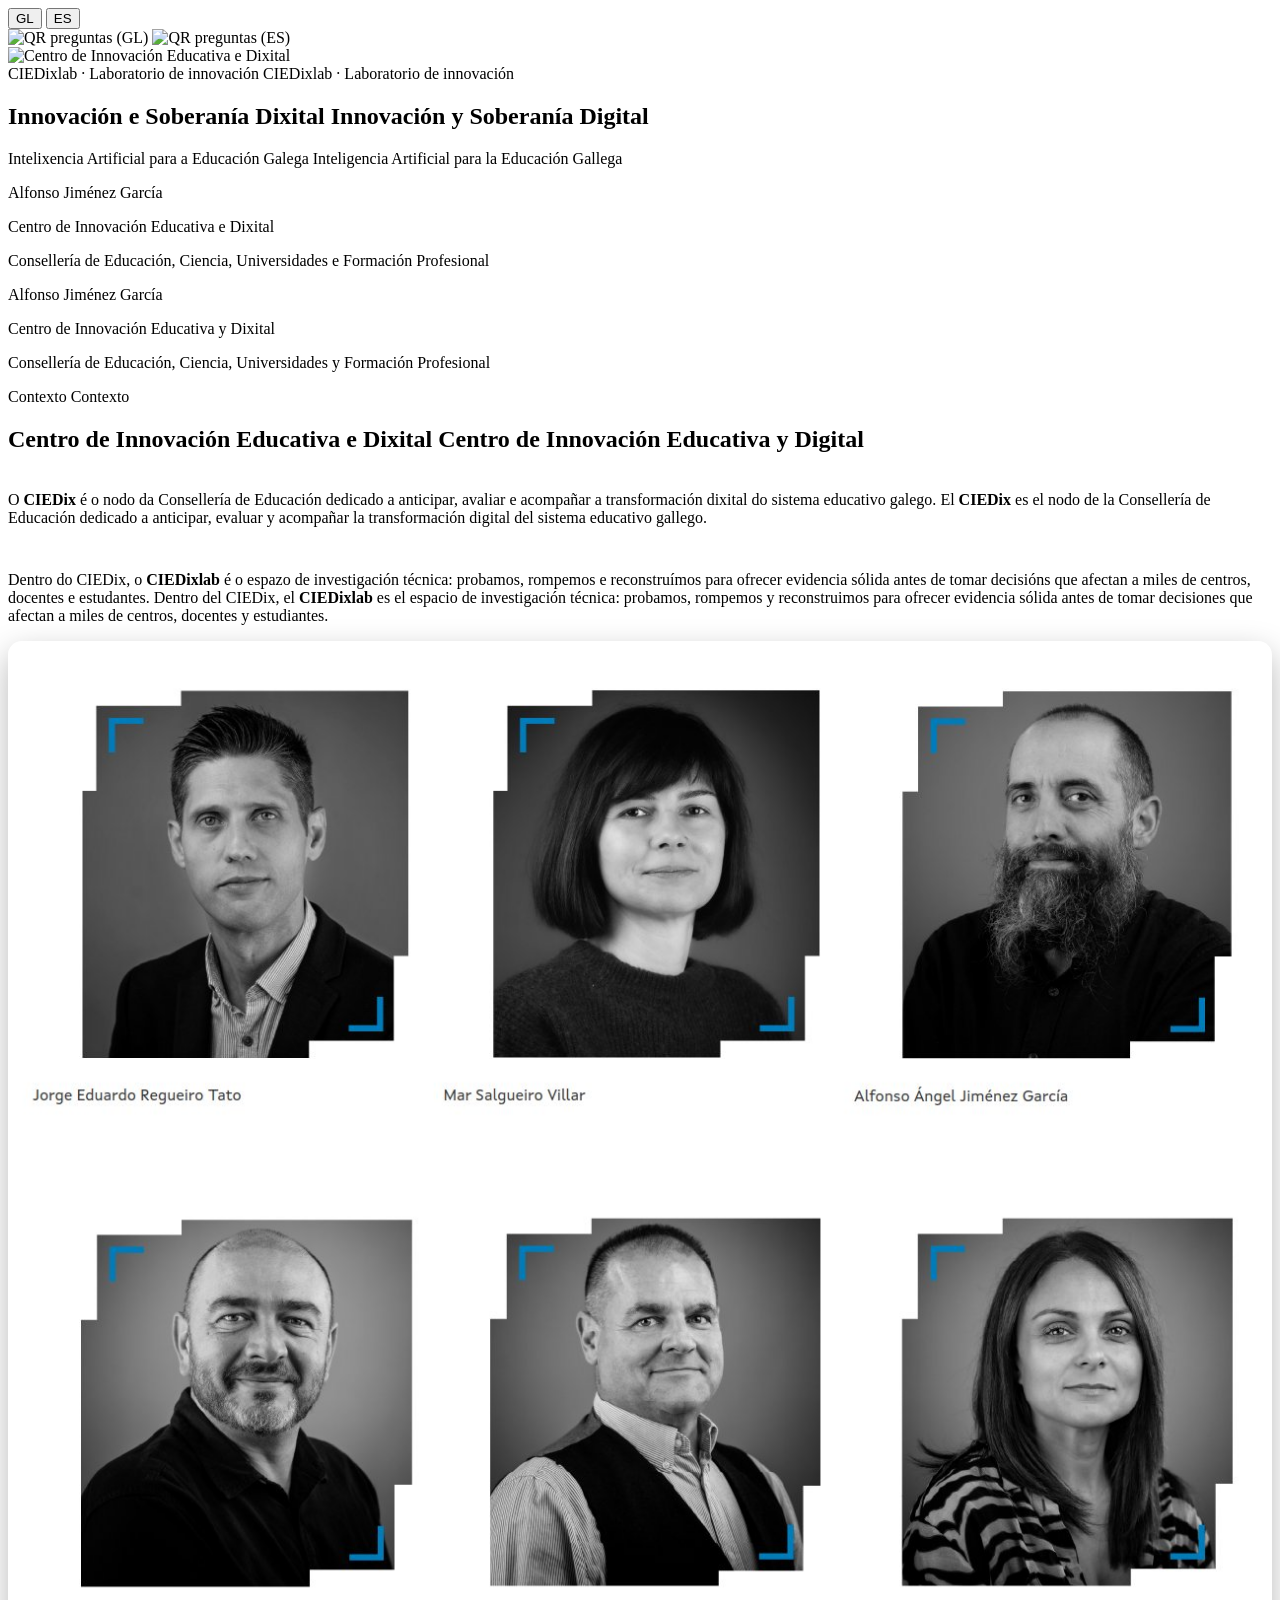
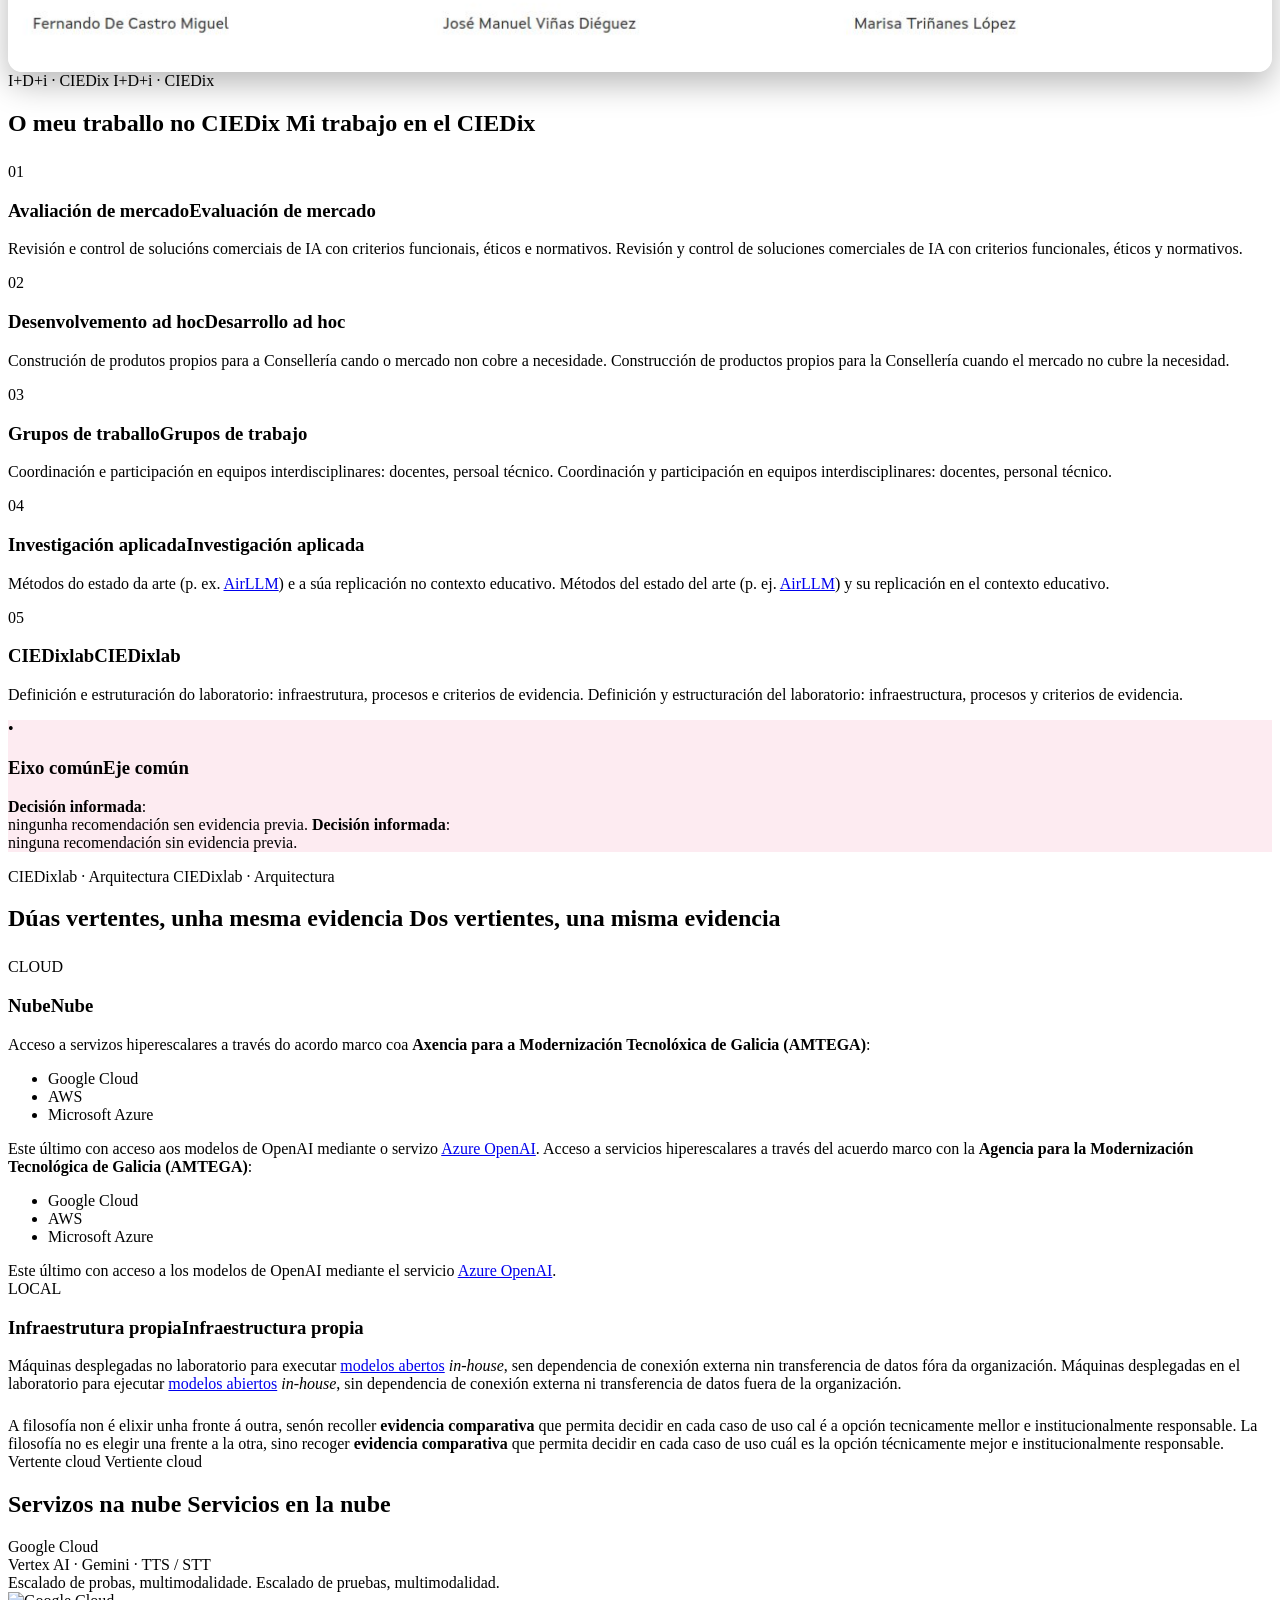
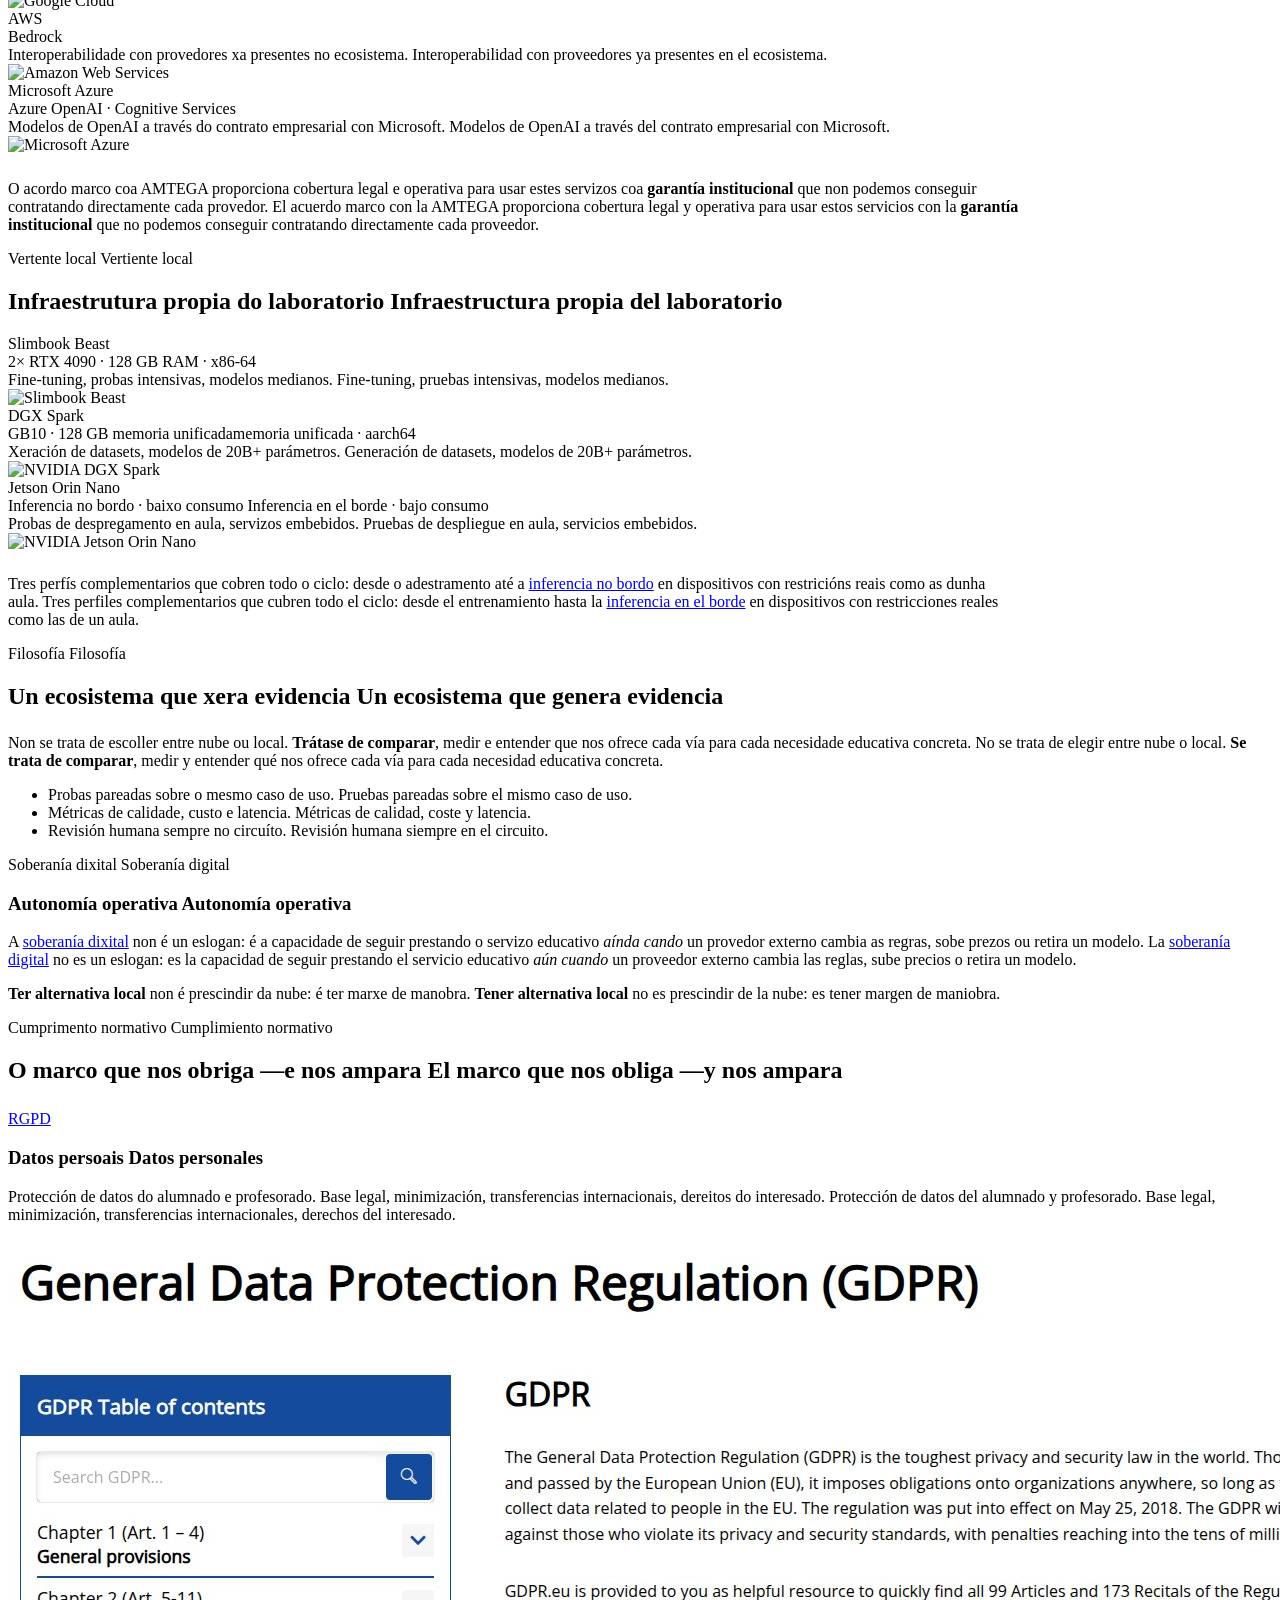
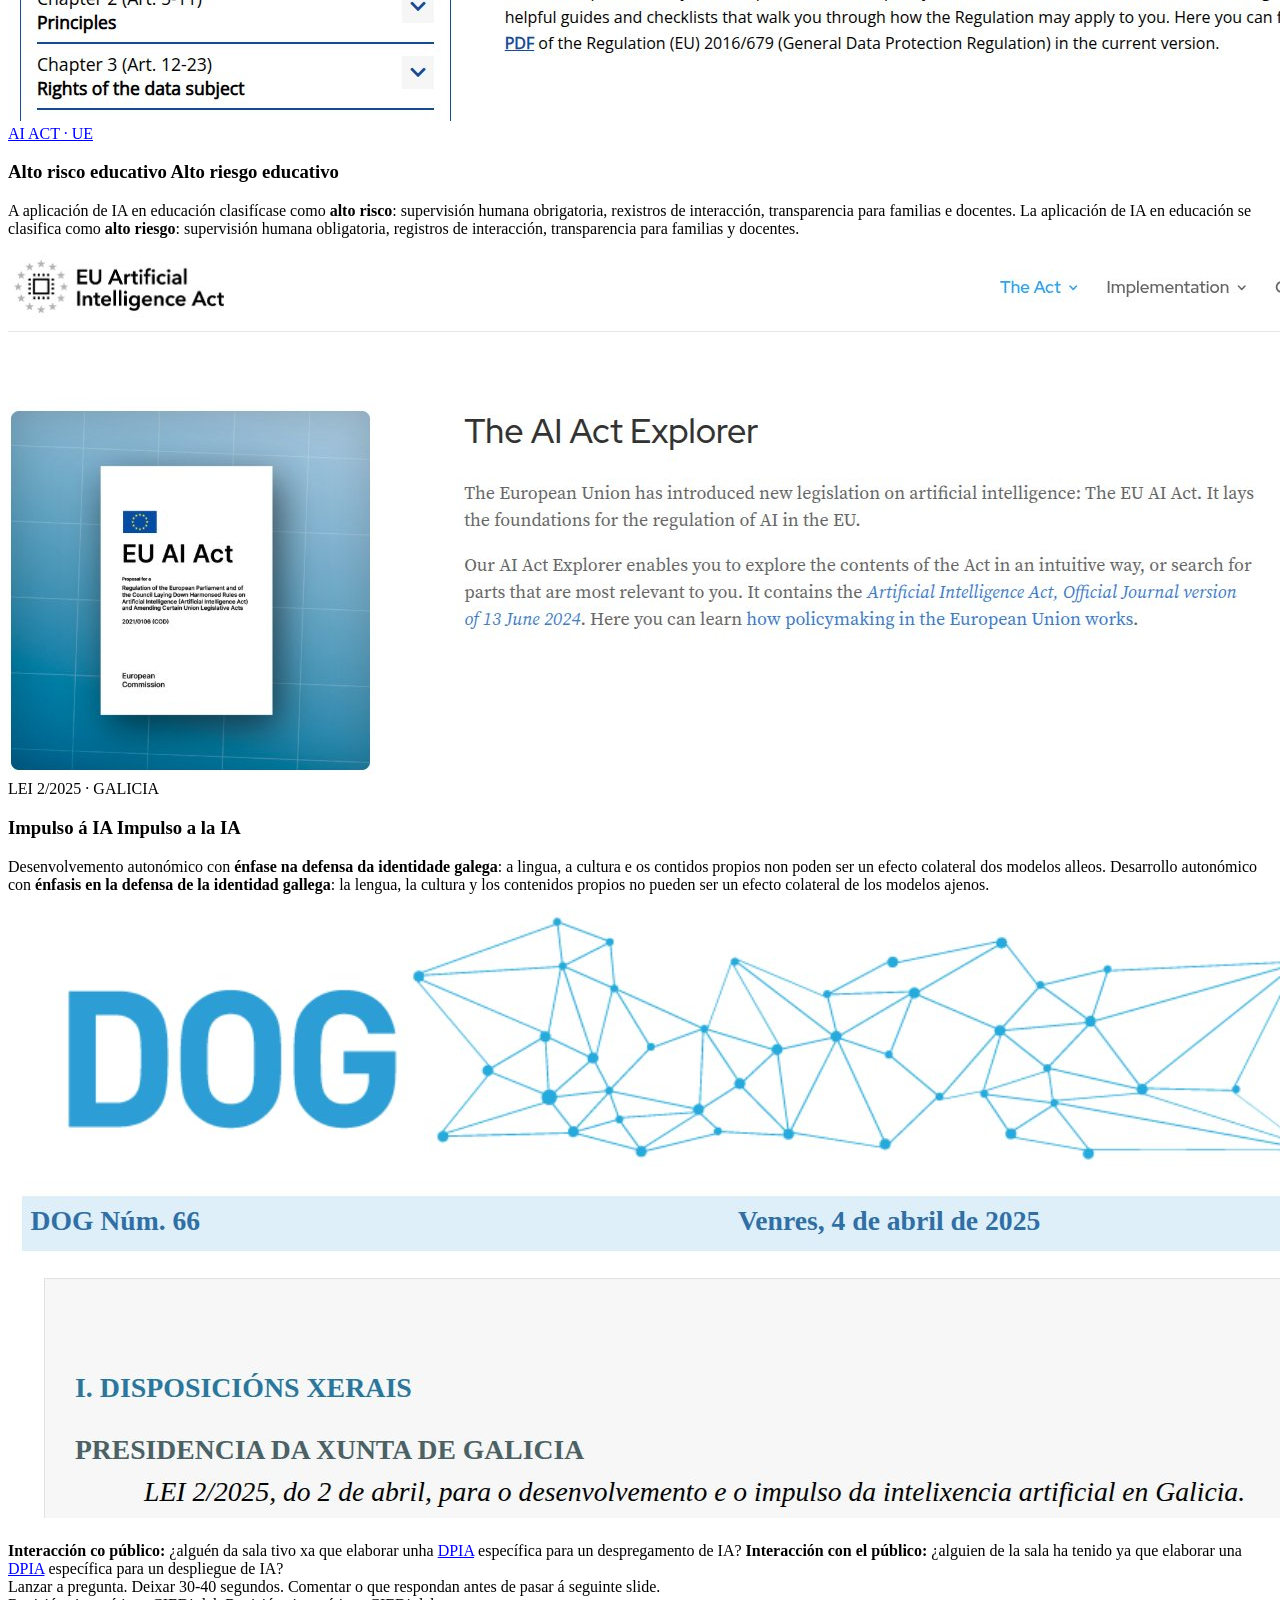
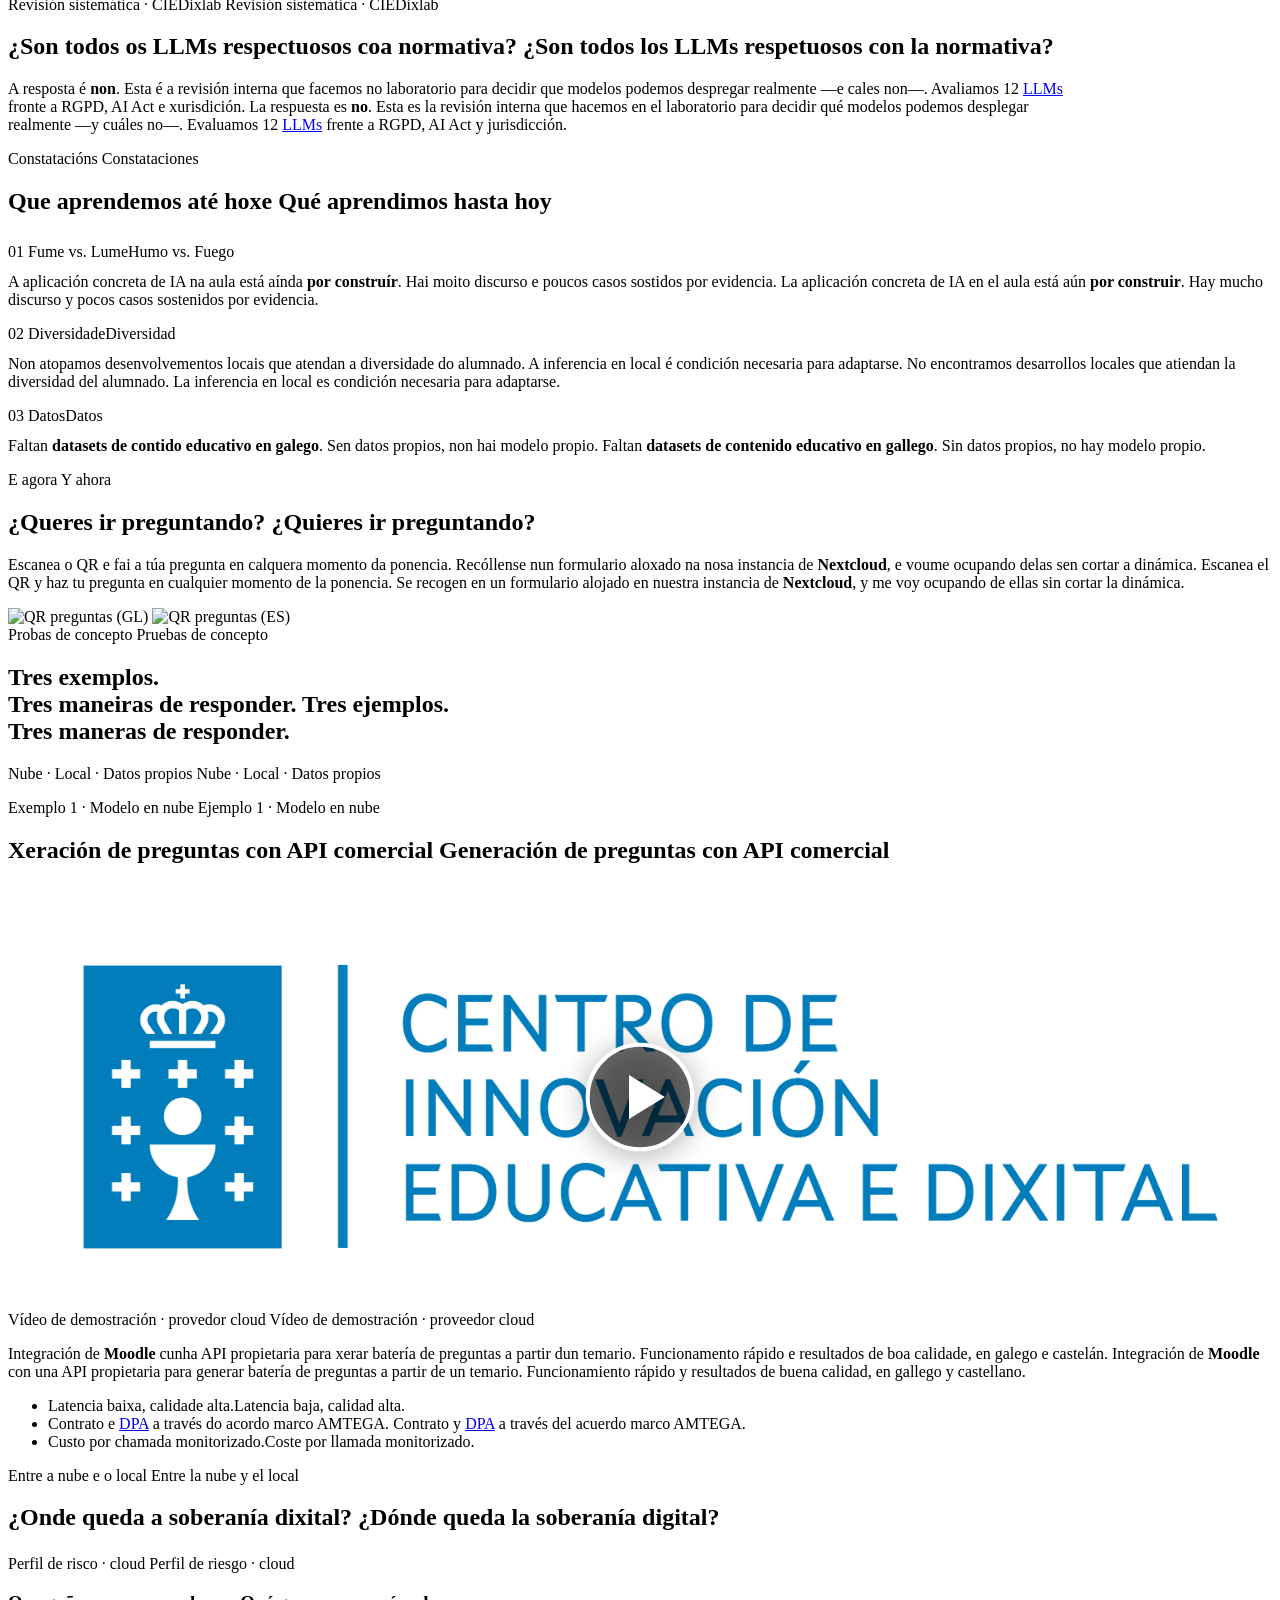
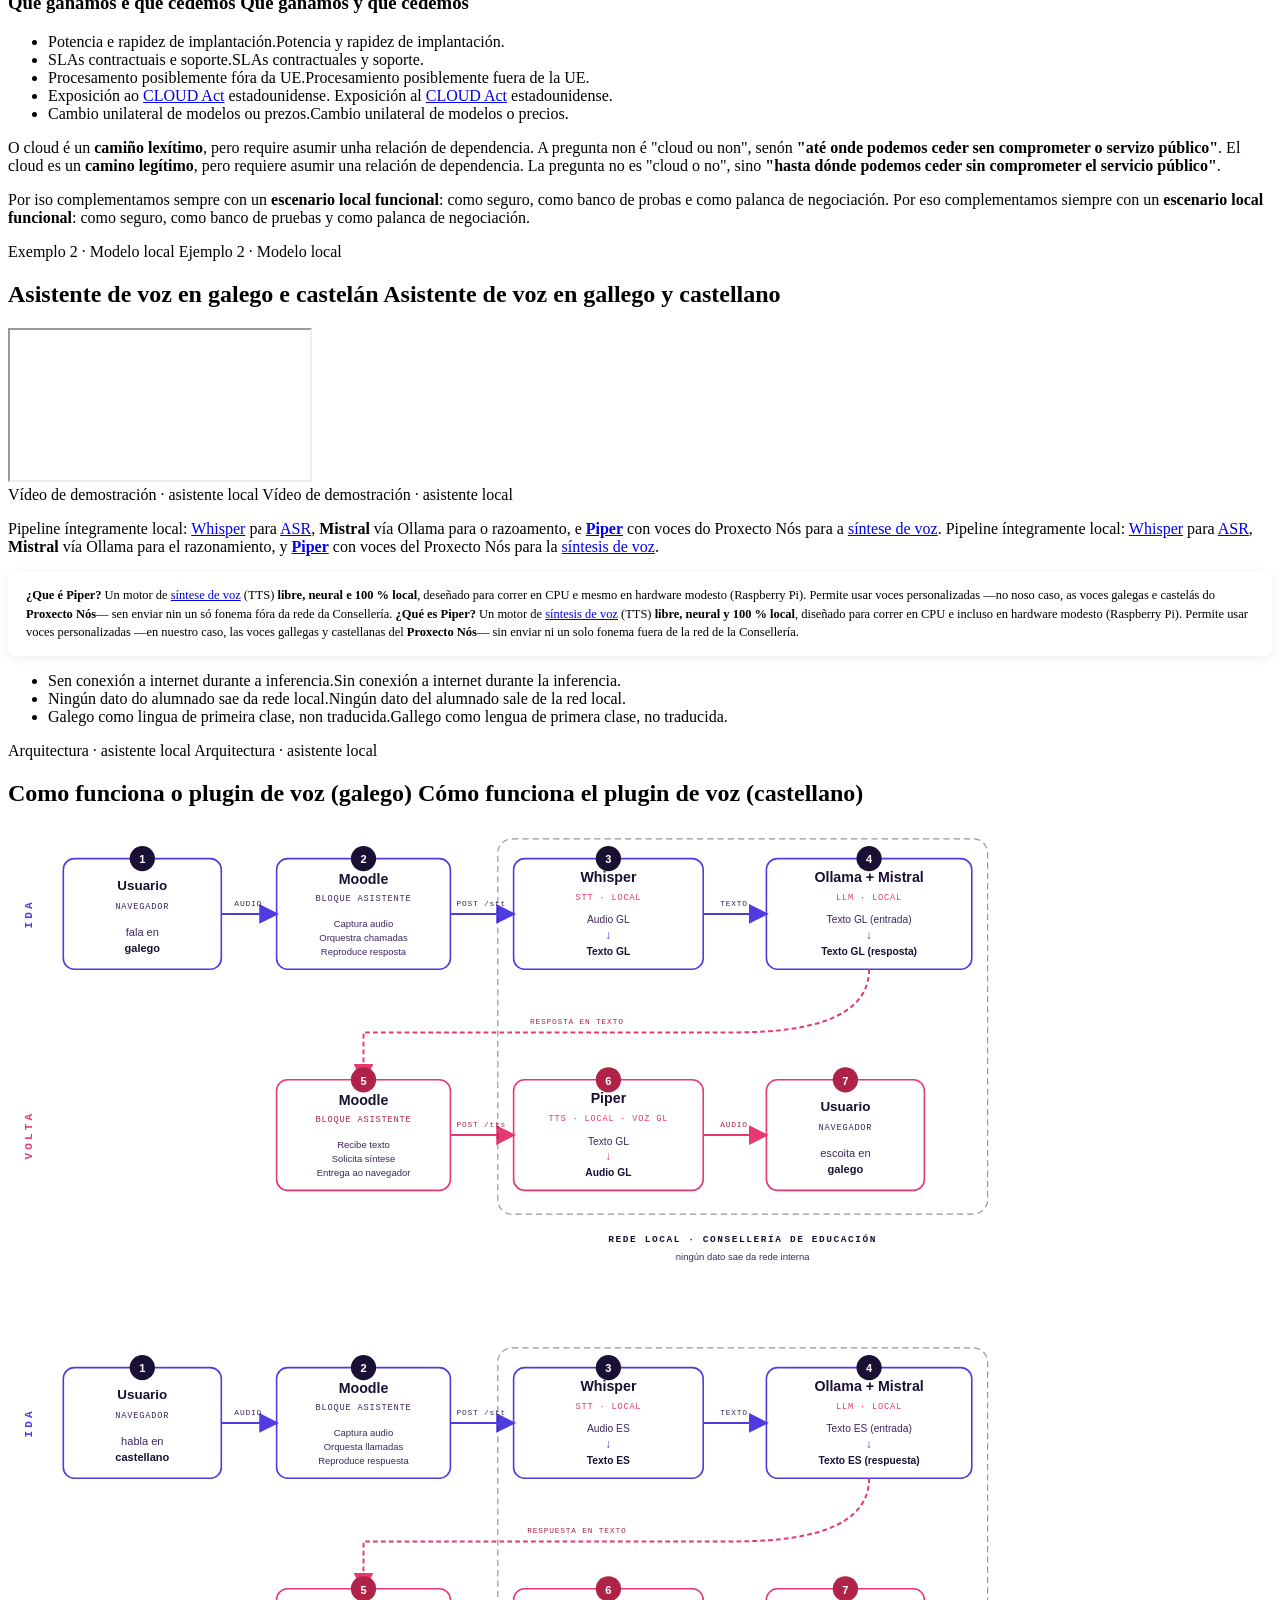
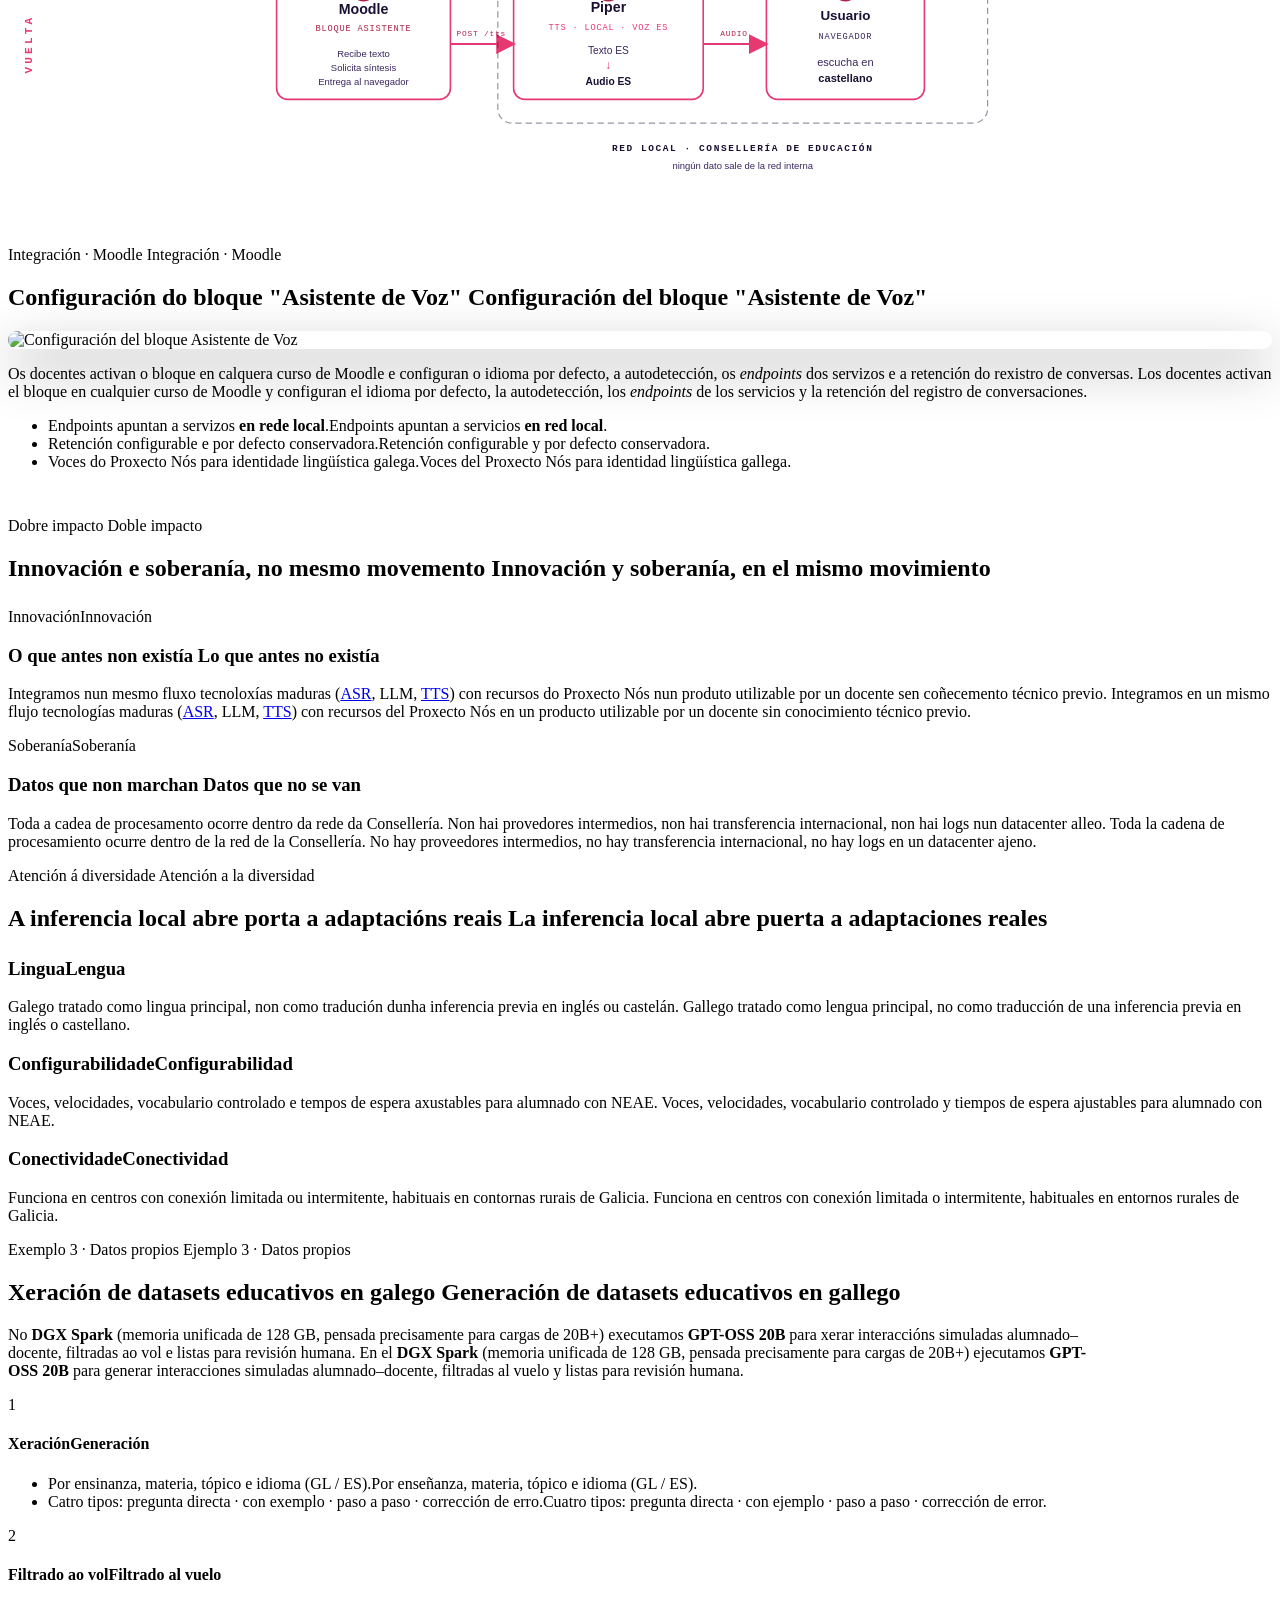
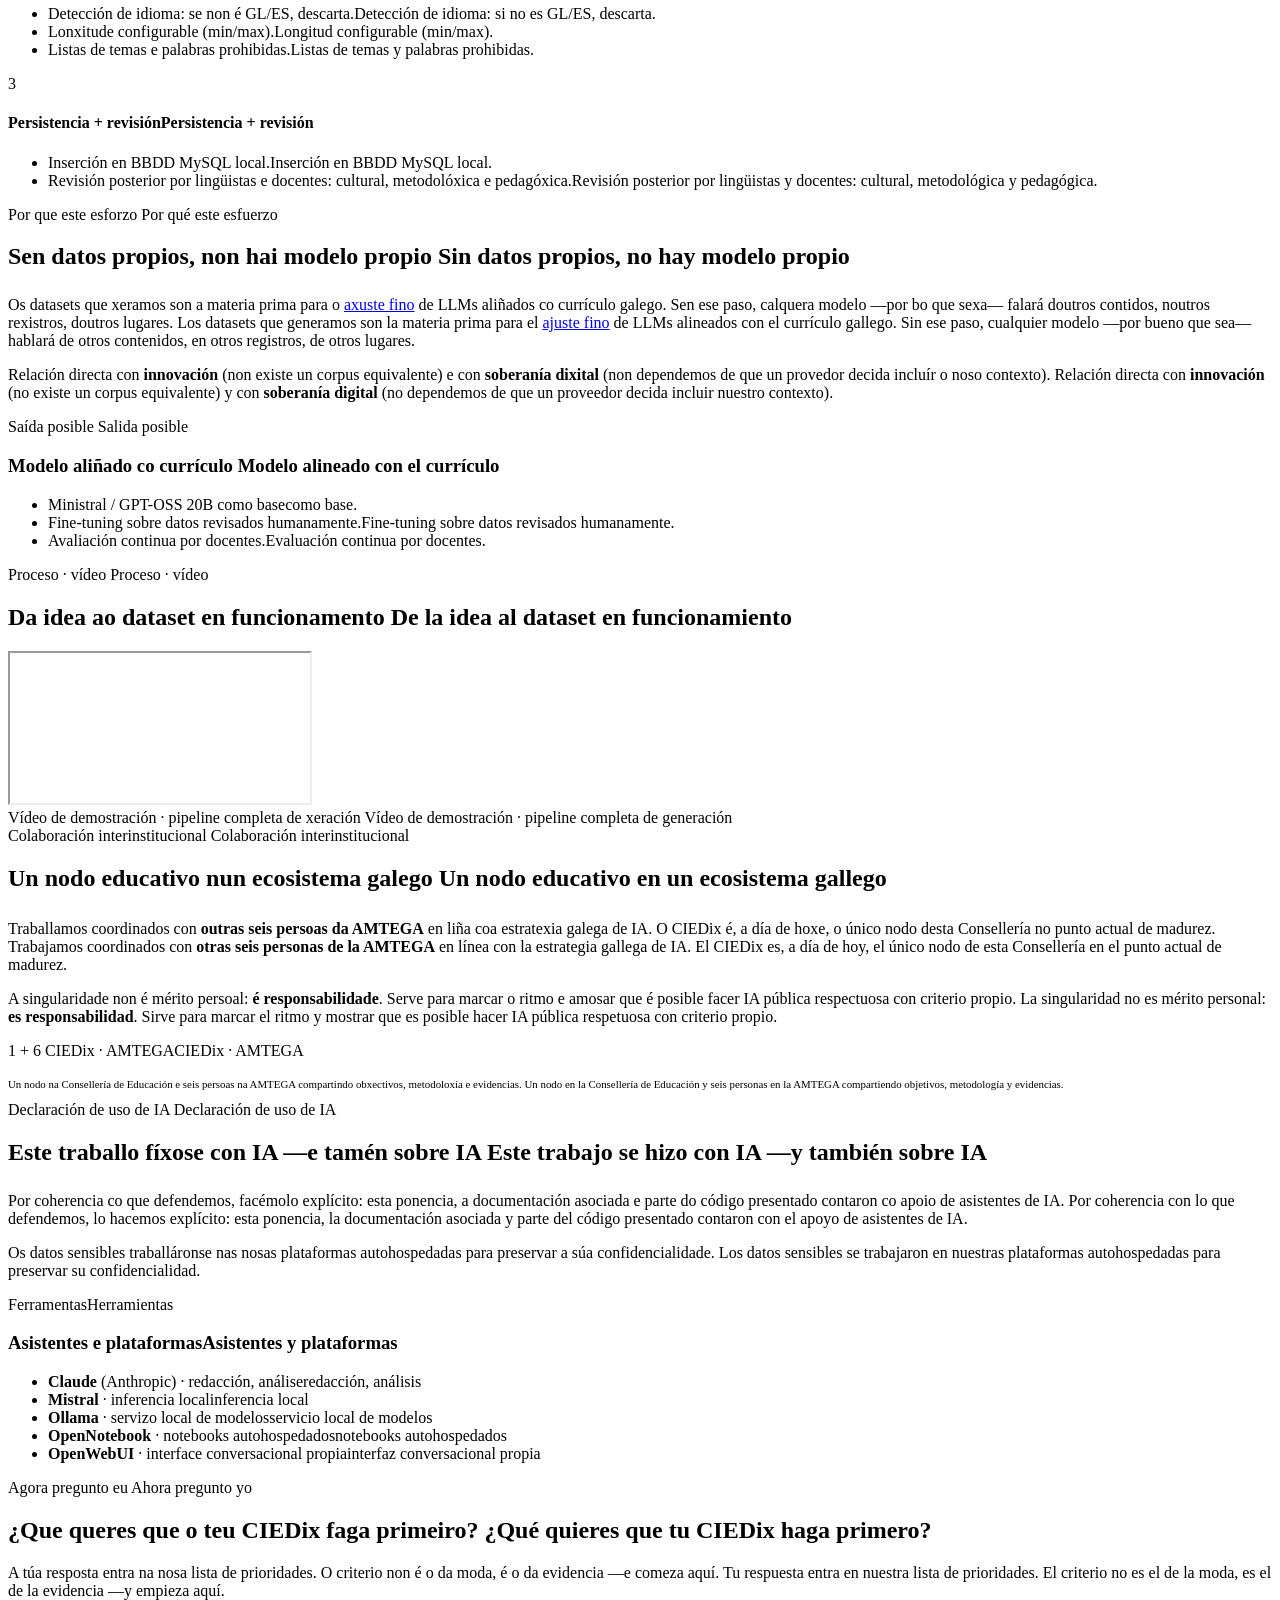
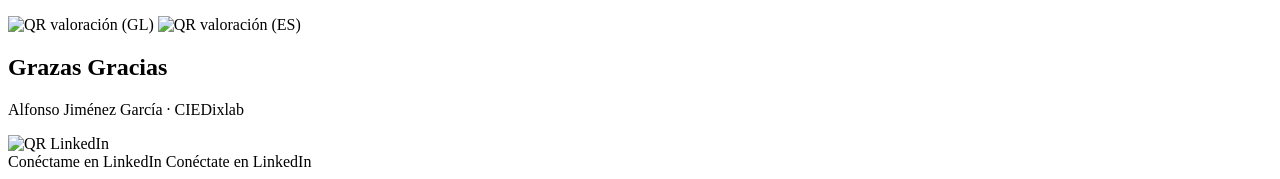
==== commit 8c815175: "Add files via upload" ====
--- a/ciedix-pres/index.html
+++ b/ciedix-pres/index.html
@@ -9,6 +9,7 @@
     <link rel="stylesheet" href="vendor/reveal/reset.css">
     <link rel="stylesheet" href="vendor/reveal/reveal.css">
     <link rel="stylesheet" href="css/custom.css">
+    <link rel="stylesheet" href="css/custom-additions.css">
 </head>
 <body>
 
@@ -62,7 +63,8 @@
 </section>
 
 <!-- ================================================================== -->
-<!-- 2. CIEDIX — QR na súa web                                           -->
+<!-- 2. CIEDIX — logo institucional + enlace á web                       -->
+<!--    [MODIFICADO] Substituído QR por logo. Palabra "CIEDix" enlazada. -->
 <!-- ================================================================== -->
 <section id="slide-ciedix">
     <span class="eyebrow">
@@ -73,41 +75,42 @@
         <span class="lang-gl">Centro de Innovación Educativa e Dixital</span>
         <span class="lang-es">Centro de Innovación Educativa y Digital</span>
     </h2>
-    <div class="two-col" style="margin-top: 22px; align-items: center;">
-        <div>
+    <div class="two-col ciedix-row" style="margin-top: 22px; align-items: stretch;">
+        <div class="ciedix-text">
             <p class="lead">
                 <span class="lang-gl">
-                    O <strong>CIEDix</strong> é o nodo da Consellería de Educación dedicado
+                    O <a class="ciedix-link" href="https://ciedix.edu.xunta.gal/" target="_blank" rel="noopener"><strong>CIEDix</strong></a>
+                    é o nodo da Consellería de Educación dedicado
                     a anticipar, avaliar e acompañar a transformación dixital do sistema
                     educativo galego.
                 </span>
                 <span class="lang-es">
-                    El <strong>CIEDix</strong> es el nodo de la Consellería de Educación
+                    El <a class="ciedix-link" href="https://ciedix.edu.xunta.gal/es" target="_blank" rel="noopener"><strong>CIEDix</strong></a>
+                    es el nodo de la Consellería de Educación
                     dedicado a anticipar, evaluar y acompañar la transformación digital
                     del sistema educativo gallego.
                 </span>
             </p>
             <p>
                 <span class="lang-gl">
-                    Dentro do CIEDix, o <strong>CIEDixlab</strong> é o espazo de
+                    Dentro do <a class="ciedix-link" href="https://ciedix.edu.xunta.gal/" target="_blank" rel="noopener">CIEDix</a>,
+                    o <strong>CIEDixlab</strong> é o espazo de
                     investigación técnica: probamos, rompemos e reconstruímos para ofrecer
                     evidencia sólida antes de tomar decisións que afectan a miles de
                     centros, docentes e estudantes.
                 </span>
                 <span class="lang-es">
-                    Dentro del CIEDix, el <strong>CIEDixlab</strong> es el espacio de
+                    Dentro del <a class="ciedix-link" href="https://ciedix.edu.xunta.gal/es" target="_blank" rel="noopener">CIEDix</a>,
+                    el <strong>CIEDixlab</strong> es el espacio de
                     investigación técnica: probamos, rompemos y reconstruimos para
                     ofrecer evidencia sólida antes de tomar decisiones que afectan
                     a miles de centros, docentes y estudiantes.
                 </span>
             </p>
         </div>
-        <div style="display: flex; justify-content: center;">
-            <div class="qr-inline">
-                <img class="lang-gl" src="assets/qr/ciedix_gl.png" alt="QR CIEDix (GL)">
-                <img class="lang-es" src="assets/qr/ciedix_es.png" alt="QR CIEDix (ES)">
-                <div class="label">ciedix.edu.xunta.gal</div>
-            </div>
+        <div class="ciedix-logo-wrap ciedix-team">
+            <img class="ciedix-team-photo" src="assets/ciedix/equipa.png"
+                 alt="Equipa do CIEDix / Equipo del CIEDix">
         </div>
     </div>
 </section>
@@ -193,28 +196,25 @@
             <span class="kicker">CLOUD</span>
             <h3><span class="lang-gl">Nube</span><span class="lang-es">Nube</span></h3>
             <div class="content-block">
-    <!-- Galician Content -->
-    <span class="lang-gl">
-        Acceso a servizos hiperescalares a través do acordo marco coa <strong class="strong-text">Axencia para a Modernización Tecnolóxica de Galicia (AMTEGA)</strong>:
-        <ul class="list-details">
-            <li>Google Cloud</li>
-            <li>AWS</li>
-            <li>Microsoft Azure</li>
-        </ul>
-        Este último con acceso aos modelos de OpenAI mediante o servizo <a class="wiki-link" href="https://learn.microsoft.com/en-us/azure/ai-services/openai/overview" target="_blank" rel="noopener">Azure OpenAI</a>.
-    </span>
-
-    <!-- Spanish Content -->
-    <span class="lang-es">
-        Acceso a servicios hiperescalares a través del acuerdo marco con la <strong class="strong-text">Agencia para la Modernización Tecnológica de Galicia (AMTEGA)</strong>:
-        <ul class="list-details">
-            <li>Google Cloud</li>
-            <li>AWS</li>
-            <li>Microsoft Azure</li>
-        </ul>
-        Este último con acceso a los modelos de OpenAI mediante el servicio <a class="wiki-link" href="https://learn.microsoft.com/en-us/azure/ai-services/openai/overview" target="_blank" rel="noopener">Azure OpenAI</a>.
-    </span>
-</div>
+                <span class="lang-gl">
+                    Acceso a servizos hiperescalares a través do acordo marco coa <strong class="strong-text">Axencia para a Modernización Tecnolóxica de Galicia (AMTEGA)</strong>:
+                    <ul class="list-details">
+                        <li>Google Cloud</li>
+                        <li>AWS</li>
+                        <li>Microsoft Azure</li>
+                    </ul>
+                    Este último con acceso aos modelos de OpenAI mediante o servizo <a class="wiki-link" href="https://learn.microsoft.com/en-us/azure/ai-services/openai/overview" target="_blank" rel="noopener">Azure OpenAI</a>.
+                </span>
+                <span class="lang-es">
+                    Acceso a servicios hiperescalares a través del acuerdo marco con la <strong class="strong-text">Agencia para la Modernización Tecnológica de Galicia (AMTEGA)</strong>:
+                    <ul class="list-details">
+                        <li>Google Cloud</li>
+                        <li>AWS</li>
+                        <li>Microsoft Azure</li>
+                    </ul>
+                    Este último con acceso a los modelos de OpenAI mediante el servicio <a class="wiki-link" href="https://learn.microsoft.com/en-us/azure/ai-services/openai/overview" target="_blank" rel="noopener">Azure OpenAI</a>.
+                </span>
+            </div>
         </div>
         <div class="card">
             <span class="kicker">LOCAL</span>
@@ -444,6 +444,7 @@
 
 <!-- ================================================================== -->
 <!-- 8. MARCO NORMATIVO                                                   -->
+<!--    [MODIFICADO] Imaxes legais novas: RGPD, AI Act, Lei 2/2025.       -->
 <!-- ================================================================== -->
 <section id="slide-compliance-frame">
     <span class="eyebrow">
@@ -472,7 +473,7 @@
                 </span>
             </p>
             <div class="legal-logo">
-                <img src="assets/legal/rgpd.png" alt="Reglamento General de Protección de Datos">
+                <img src="assets/legal/RGPD.png" alt="General Data Protection Regulation (GDPR)">
             </div>
         </div>
         <div class="card">
@@ -494,7 +495,7 @@
                 </span>
             </p>
             <div class="legal-logo">
-                <img src="assets/legal/aiact.png" alt="EU Artificial Intelligence Act">
+                <img src="assets/legal/AI_Act.png" alt="EU Artificial Intelligence Act">
             </div>
         </div>
         <div class="card">
@@ -514,7 +515,7 @@
                 </span>
             </p>
             <div class="legal-logo">
-                <img src="assets/legal/lei.png" alt="Lei 2/2025, do 2 de abril, da Xunta de Galicia">
+                <img src="assets/legal/Lei2_2025.png" alt="Lei 2/2025, do 2 de abril, da Xunta de Galicia">
             </div>
         </div>
     </div>
@@ -617,7 +618,7 @@
 </section>
 
 <!-- ================================================================== -->
-<!-- 11. PREGUNTAS DO PÚBLICO — trigger do QR flotante                  -->
+<!-- 11. PREGUNTAS DO PÚBLICO — trigger do QR flotante                   -->
 <!-- ================================================================== -->
 <section id="slide-audience-questions">
     <div class="qr-big-slide">
@@ -674,6 +675,7 @@
 
 <!-- ================================================================== -->
 <!-- 13. EXEMPLO CLOUD                                                    -->
+<!--    [MODIFICADO] Thumbnail click-to-play co logo do CIEDix.           -->
 <!-- ================================================================== -->
 <section id="slide-cloud-example">
     <span class="eyebrow">
@@ -686,12 +688,18 @@
     </h2>
     <div class="two-col" style="margin-top: 20px;">
         <div>
-            <div class="video-frame">
-                <iframe src="https://www.youtube.com/embed/EZMbSYQkK6Y"
-                        title="Demo Cloud"
-                        allowfullscreen
-                        loading="lazy"
-                        allow="accelerometer; clipboard-write; encrypted-media; gyroscope; picture-in-picture"></iframe>
+            <div class="video-frame video-thumb"
+                 data-video-src="https://www.youtube.com/embed/EZMbSYQkK6Y?autoplay=1&rel=0"
+                 role="button"
+                 tabindex="0"
+                 aria-label="Reproducir vídeo / Reproducir vídeo">
+                <img class="video-poster" src="assets/ciedix/logo-positivo-ciedix.jpg" alt="">
+                <span class="video-play-icon" aria-hidden="true">
+                    <svg viewBox="0 0 80 80" xmlns="http://www.w3.org/2000/svg">
+                        <circle cx="40" cy="40" r="38" fill="rgba(0,0,0,0.55)" stroke="#ffffff" stroke-width="3"/>
+                        <polygon points="32,24 32,56 58,40" fill="#ffffff"/>
+                    </svg>
+                </span>
             </div>
             <div class="video-caption">
                 <span class="lang-gl">Vídeo de demostración · provedor cloud</span>
@@ -781,6 +789,7 @@
 
 <!-- ================================================================== -->
 <!-- 15. EXEMPLO LOCAL — vídeo                                            -->
+<!--    [MODIFICADO] Engadida explicación de Piper.                       -->
 <!-- ================================================================== -->
 <section id="slide-local-example">
     <span class="eyebrow">
@@ -812,7 +821,8 @@
                     Pipeline íntegramente local:
                     <a class="wiki-link" href="https://en.wikipedia.org/wiki/Whisper_(speech_recognition_system)" target="_blank" rel="noopener">Whisper</a>
                     para <a class="wiki-link" href="https://en.wikipedia.org/wiki/Speech_recognition" target="_blank" rel="noopener">ASR</a>,
-                    <strong>Mistral</strong> vía Ollama para o razoamento, e <strong>Piper</strong>
+                    <strong>Mistral</strong> vía Ollama para o razoamento, e
+                    <a class="wiki-link" href="https://github.com/rhasspy/piper" target="_blank" rel="noopener"><strong>Piper</strong></a>
                     con voces do Proxecto Nós para a
                     <a class="wiki-link" href="https://en.wikipedia.org/wiki/Speech_synthesis" target="_blank" rel="noopener">síntese de voz</a>.
                 </span>
@@ -820,11 +830,30 @@
                     Pipeline íntegramente local:
                     <a class="wiki-link" href="https://en.wikipedia.org/wiki/Whisper_(speech_recognition_system)" target="_blank" rel="noopener">Whisper</a>
                     para <a class="wiki-link" href="https://en.wikipedia.org/wiki/Speech_recognition" target="_blank" rel="noopener">ASR</a>,
-                    <strong>Mistral</strong> vía Ollama para el razonamiento, y <strong>Piper</strong>
+                    <strong>Mistral</strong> vía Ollama para el razonamiento, y
+                    <a class="wiki-link" href="https://github.com/rhasspy/piper" target="_blank" rel="noopener"><strong>Piper</strong></a>
                     con voces del Proxecto Nós para la
                     <a class="wiki-link" href="https://en.wikipedia.org/wiki/Speech_synthesis" target="_blank" rel="noopener">síntesis de voz</a>.
                 </span>
             </p>
+            <div class="callout small piper-note">
+                <span class="lang-gl">
+                    <strong>¿Que é Piper?</strong> Un motor de
+                    <a class="wiki-link" href="https://en.wikipedia.org/wiki/Speech_synthesis" target="_blank" rel="noopener">síntese de voz</a>
+                    (TTS) <strong>libre, neural e 100&nbsp;% local</strong>, deseñado para correr en CPU
+                    e mesmo en hardware modesto (Raspberry&nbsp;Pi). Permite usar voces personalizadas
+                    —no noso caso, as voces galegas e castelás do <strong>Proxecto Nós</strong>—
+                    sen enviar nin un só fonema fóra da rede da Consellería.
+                </span>
+                <span class="lang-es">
+                    <strong>¿Qué es Piper?</strong> Un motor de
+                    <a class="wiki-link" href="https://en.wikipedia.org/wiki/Speech_synthesis" target="_blank" rel="noopener">síntesis de voz</a>
+                    (TTS) <strong>libre, neural y 100&nbsp;% local</strong>, diseñado para correr en CPU
+                    e incluso en hardware modesto (Raspberry&nbsp;Pi). Permite usar voces personalizadas
+                    —en nuestro caso, las voces gallegas y castellanas del <strong>Proxecto Nós</strong>—
+                    sin enviar ni un solo fonema fuera de la red de la Consellería.
+                </span>
+            </div>
             <ul>
                 <li><span class="lang-gl">Sen conexión a internet durante a inferencia.</span><span class="lang-es">Sin conexión a internet durante la inferencia.</span></li>
                 <li><span class="lang-gl">Ningún dato do alumnado sae da rede local.</span><span class="lang-es">Ningún dato del alumnado sale de la red local.</span></li>
@@ -835,7 +864,8 @@
 </section>
 
 <!-- ================================================================== -->
-<!-- 16. EXEMPLO LOCAL · Diagrama do plugin de voz (ES)                  -->
+<!-- 16. EXEMPLO LOCAL · Diagrama do plugin de voz (GL + ES)              -->
+<!--    [MODIFICADO] Engadida versión galega do diagrama SVG.             -->
 <!-- ================================================================== -->
 <section id="slide-voice-diagram">
     <span class="eyebrow">
@@ -843,20 +873,142 @@
         <span class="lang-es">Arquitectura · asistente local</span>
     </span>
     <h2>
-        <span class="lang-gl">Como funciona o plugin de voz (castelán)</span>
+        <span class="lang-gl">Como funciona o plugin de voz (galego)</span>
         <span class="lang-es">Cómo funciona el plugin de voz (castellano)</span>
     </h2>
 
     <div class="voice-diagram-wrap">
-        <svg viewBox="0 0 1600 640" xmlns="http://www.w3.org/2000/svg" role="img"
+        <!-- ============== VERSIÓN GALEGO ============== -->
+        <svg class="lang-gl" viewBox="0 0 1600 640" xmlns="http://www.w3.org/2000/svg" role="img"
+             aria-label="Diagrama do pipeline de voz en galego">
+            <defs>
+                <marker id="arrowhead-gl" markerWidth="10" markerHeight="10" refX="8" refY="5" orient="auto">
+                    <path d="M0,0 L10,5 L0,10 z" fill="#4E3CE1"/>
+                </marker>
+                <marker id="arrowhead-back-gl" markerWidth="10" markerHeight="10" refX="8" refY="5" orient="auto">
+                    <path d="M0,0 L10,5 L0,10 z" fill="#E63972"/>
+                </marker>
+                <linearGradient id="gradUserGl" x1="0" x2="0" y1="0" y2="1">
+                    <stop offset="0%" stop-color="#ffffff" stop-opacity="0.98"/>
+                    <stop offset="100%" stop-color="#ffffff" stop-opacity="0.88"/>
+                </linearGradient>
+            </defs>
+
+            <g transform="translate(30, 110) rotate(-90)">
+                <text text-anchor="middle" font-family="XuntaSansMono, monospace" font-size="14" font-weight="700" fill="#4E3CE1" letter-spacing="4">IDA</text>
+            </g>
+            <g transform="translate(30, 390) rotate(-90)">
+                <text text-anchor="middle" font-family="XuntaSansMono, monospace" font-size="14" font-weight="700" fill="#E63972" letter-spacing="4">VOLTA</text>
+            </g>
+
+            <g>
+                <rect x="70" y="40" width="200" height="140" rx="14" fill="url(#gradUserGl)" stroke="#4E3CE1" stroke-width="2"/>
+                <text x="170" y="80" text-anchor="middle" font-family="XuntaSans, sans-serif" font-size="17" font-weight="700" fill="#1A1033">Usuario</text>
+                <text x="170" y="104" text-anchor="middle" font-family="XuntaSansMono, monospace" font-size="11" fill="#3A2760" letter-spacing="1">NAVEGADOR</text>
+                <text x="170" y="138" text-anchor="middle" font-family="XuntaSans, sans-serif" font-size="14" fill="#3A2760">fala en</text>
+                <text x="170" y="158" text-anchor="middle" font-family="XuntaSans, sans-serif" font-size="14" font-weight="700" fill="#1A1033">galego</text>
+            </g>
+
+            <g>
+                <rect x="340" y="40" width="220" height="140" rx="14" fill="#ffffff" stroke="#4E3CE1" stroke-width="2"/>
+                <text x="450" y="72" text-anchor="middle" font-family="XuntaSans, sans-serif" font-size="18" font-weight="700" fill="#1A1033">Moodle</text>
+                <text x="450" y="94" text-anchor="middle" font-family="XuntaSansMono, monospace" font-size="11" fill="#3A2760" letter-spacing="1">BLOQUE ASISTENTE</text>
+                <text x="450" y="126" text-anchor="middle" font-family="XuntaSans, sans-serif" font-size="12" fill="#3A2760">Captura audio</text>
+                <text x="450" y="144" text-anchor="middle" font-family="XuntaSans, sans-serif" font-size="12" fill="#3A2760">Orquestra chamadas</text>
+                <text x="450" y="162" text-anchor="middle" font-family="XuntaSans, sans-serif" font-size="12" fill="#3A2760">Reproduce resposta</text>
+            </g>
+
+            <g>
+                <rect x="640" y="40" width="240" height="140" rx="14" fill="#ffffff" stroke="#4E3CE1" stroke-width="2"/>
+                <text x="760" y="70" text-anchor="middle" font-family="XuntaSans, sans-serif" font-size="18" font-weight="700" fill="#1A1033">Whisper</text>
+                <text x="760" y="92" text-anchor="middle" font-family="XuntaSansMono, monospace" font-size="11" fill="#E63972" letter-spacing="1">STT · LOCAL</text>
+                <text x="760" y="122" text-anchor="middle" font-family="XuntaSans, sans-serif" font-size="13" fill="#3A2760">Audio GL</text>
+                <text x="760" y="142" text-anchor="middle" font-family="XuntaSans, sans-serif" font-size="15" fill="#4E3CE1">↓</text>
+                <text x="760" y="162" text-anchor="middle" font-family="XuntaSans, sans-serif" font-size="13" font-weight="700" fill="#1A1033">Texto GL</text>
+            </g>
+
+            <g>
+                <rect x="960" y="40" width="260" height="140" rx="14" fill="#ffffff" stroke="#4E3CE1" stroke-width="2"/>
+                <text x="1090" y="70" text-anchor="middle" font-family="XuntaSans, sans-serif" font-size="18" font-weight="700" fill="#1A1033">Ollama + Mistral</text>
+                <text x="1090" y="92" text-anchor="middle" font-family="XuntaSansMono, monospace" font-size="11" fill="#E63972" letter-spacing="1">LLM · LOCAL</text>
+                <text x="1090" y="122" text-anchor="middle" font-family="XuntaSans, sans-serif" font-size="13" fill="#3A2760">Texto GL (entrada)</text>
+                <text x="1090" y="142" text-anchor="middle" font-family="XuntaSans, sans-serif" font-size="15" fill="#4E3CE1">↓</text>
+                <text x="1090" y="162" text-anchor="middle" font-family="XuntaSans, sans-serif" font-size="13" font-weight="700" fill="#1A1033">Texto GL (resposta)</text>
+            </g>
+
+            <line x1="270" y1="110" x2="338" y2="110" stroke="#4E3CE1" stroke-width="2.5" marker-end="url(#arrowhead-gl)"/>
+            <text x="304" y="100" text-anchor="middle" font-family="XuntaSansMono, monospace" font-size="10" fill="#3A2760" letter-spacing="1">AUDIO</text>
+
+            <line x1="560" y1="110" x2="638" y2="110" stroke="#4E3CE1" stroke-width="2.5" marker-end="url(#arrowhead-gl)"/>
+            <text x="599" y="100" text-anchor="middle" font-family="XuntaSansMono, monospace" font-size="10" fill="#3A2760" letter-spacing="1">POST /stt</text>
+
+            <line x1="880" y1="110" x2="958" y2="110" stroke="#4E3CE1" stroke-width="2.5" marker-end="url(#arrowhead-gl)"/>
+            <text x="919" y="100" text-anchor="middle" font-family="XuntaSansMono, monospace" font-size="10" fill="#3A2760" letter-spacing="1">TEXTO</text>
+
+            <path d="M 1090 180 Q 1090 260 920 260 L 450 260 Q 450 260 450 320"
+                  fill="none" stroke="#E63972" stroke-width="2.5" stroke-dasharray="6,4" marker-end="url(#arrowhead-back-gl)"/>
+            <text x="720" y="250" text-anchor="middle" font-family="XuntaSansMono, monospace" font-size="10" fill="#B02348" letter-spacing="1">RESPOSTA EN TEXTO</text>
+
+            <g>
+                <rect x="340" y="320" width="220" height="140" rx="14" fill="#ffffff" stroke="#E63972" stroke-width="2"/>
+                <text x="450" y="352" text-anchor="middle" font-family="XuntaSans, sans-serif" font-size="18" font-weight="700" fill="#1A1033">Moodle</text>
+                <text x="450" y="374" text-anchor="middle" font-family="XuntaSansMono, monospace" font-size="11" fill="#B02348" letter-spacing="1">BLOQUE ASISTENTE</text>
+                <text x="450" y="406" text-anchor="middle" font-family="XuntaSans, sans-serif" font-size="12" fill="#3A2760">Recibe texto</text>
+                <text x="450" y="424" text-anchor="middle" font-family="XuntaSans, sans-serif" font-size="12" fill="#3A2760">Solicita síntese</text>
+                <text x="450" y="442" text-anchor="middle" font-family="XuntaSans, sans-serif" font-size="12" fill="#3A2760">Entrega ao navegador</text>
+            </g>
+
+            <g>
+                <rect x="640" y="320" width="240" height="140" rx="14" fill="#ffffff" stroke="#E63972" stroke-width="2"/>
+                <text x="760" y="350" text-anchor="middle" font-family="XuntaSans, sans-serif" font-size="18" font-weight="700" fill="#1A1033">Piper</text>
+                <text x="760" y="372" text-anchor="middle" font-family="XuntaSansMono, monospace" font-size="11" fill="#E63972" letter-spacing="1">TTS · LOCAL · VOZ GL</text>
+                <text x="760" y="402" text-anchor="middle" font-family="XuntaSans, sans-serif" font-size="13" fill="#3A2760">Texto GL</text>
+                <text x="760" y="422" text-anchor="middle" font-family="XuntaSans, sans-serif" font-size="15" fill="#E63972">↓</text>
+                <text x="760" y="442" text-anchor="middle" font-family="XuntaSans, sans-serif" font-size="13" font-weight="700" fill="#1A1033">Audio GL</text>
+            </g>
+
+            <g>
+                <rect x="960" y="320" width="200" height="140" rx="14" fill="url(#gradUserGl)" stroke="#E63972" stroke-width="2"/>
+                <text x="1060" y="360" text-anchor="middle" font-family="XuntaSans, sans-serif" font-size="17" font-weight="700" fill="#1A1033">Usuario</text>
+                <text x="1060" y="384" text-anchor="middle" font-family="XuntaSansMono, monospace" font-size="11" fill="#3A2760" letter-spacing="1">NAVEGADOR</text>
+                <text x="1060" y="418" text-anchor="middle" font-family="XuntaSans, sans-serif" font-size="14" fill="#3A2760">escoita en</text>
+                <text x="1060" y="438" text-anchor="middle" font-family="XuntaSans, sans-serif" font-size="14" font-weight="700" fill="#1A1033">galego</text>
+            </g>
+
+            <line x1="560" y1="390" x2="638" y2="390" stroke="#E63972" stroke-width="2.5" marker-end="url(#arrowhead-back-gl)"/>
+            <text x="599" y="380" text-anchor="middle" font-family="XuntaSansMono, monospace" font-size="10" fill="#B02348" letter-spacing="1">POST /tts</text>
+
+            <line x1="880" y1="390" x2="958" y2="390" stroke="#E63972" stroke-width="2.5" marker-end="url(#arrowhead-back-gl)"/>
+            <text x="919" y="380" text-anchor="middle" font-family="XuntaSansMono, monospace" font-size="10" fill="#B02348" letter-spacing="1">AUDIO</text>
+
+            <rect x="620" y="15" width="620" height="475" rx="18" fill="none" stroke="#1A1033" stroke-width="1.5" stroke-dasharray="8,5" opacity="0.45"/>
+            <text x="930" y="525" text-anchor="middle" font-family="XuntaSansMono, monospace" font-size="12" font-weight="700" fill="#1A1033" letter-spacing="2">REDE LOCAL · CONSELLERÍA DE EDUCACIÓN</text>
+            <text x="930" y="548" text-anchor="middle" font-family="XuntaSans, sans-serif" font-size="12" fill="#3A2760">ningún dato sae da rede interna</text>
+
+            <circle cx="170" cy="40" r="16" fill="#1A1033"/>
+            <text x="170" y="46" text-anchor="middle" font-family="XuntaSans, sans-serif" font-size="14" font-weight="700" fill="#ffffff">1</text>
+            <circle cx="450" cy="40" r="16" fill="#1A1033"/>
+            <text x="450" y="46" text-anchor="middle" font-family="XuntaSans, sans-serif" font-size="14" font-weight="700" fill="#ffffff">2</text>
+            <circle cx="760" cy="40" r="16" fill="#1A1033"/>
+            <text x="760" y="46" text-anchor="middle" font-family="XuntaSans, sans-serif" font-size="14" font-weight="700" fill="#ffffff">3</text>
+            <circle cx="1090" cy="40" r="16" fill="#1A1033"/>
+            <text x="1090" y="46" text-anchor="middle" font-family="XuntaSans, sans-serif" font-size="14" font-weight="700" fill="#ffffff">4</text>
+            <circle cx="450" cy="320" r="16" fill="#B02348"/>
+            <text x="450" y="326" text-anchor="middle" font-family="XuntaSans, sans-serif" font-size="14" font-weight="700" fill="#ffffff">5</text>
+            <circle cx="760" cy="320" r="16" fill="#B02348"/>
+            <text x="760" y="326" text-anchor="middle" font-family="XuntaSans, sans-serif" font-size="14" font-weight="700" fill="#ffffff">6</text>
+            <circle cx="1060" cy="320" r="16" fill="#B02348"/>
+            <text x="1060" y="326" text-anchor="middle" font-family="XuntaSans, sans-serif" font-size="14" font-weight="700" fill="#ffffff">7</text>
+        </svg>
+
+        <!-- ============== VERSIÓN CASTELÁN (orixinal) ============== -->
+        <svg class="lang-es" viewBox="0 0 1600 640" xmlns="http://www.w3.org/2000/svg" role="img"
              aria-label="Diagrama del pipeline de voz en castellano">
             <defs>
-                <marker id="arrowhead" markerWidth="10" markerHeight="10"
-                        refX="8" refY="5" orient="auto">
+                <marker id="arrowhead" markerWidth="10" markerHeight="10" refX="8" refY="5" orient="auto">
                     <path d="M0,0 L10,5 L0,10 z" fill="#4E3CE1"/>
                 </marker>
-                <marker id="arrowhead-back" markerWidth="10" markerHeight="10"
-                        refX="8" refY="5" orient="auto">
+                <marker id="arrowhead-back" markerWidth="10" markerHeight="10" refX="8" refY="5" orient="auto">
                     <path d="M0,0 L10,5 L0,10 z" fill="#E63972"/>
                 </marker>
                 <linearGradient id="gradUser" x1="0" x2="0" y1="0" y2="1">
@@ -865,206 +1017,120 @@
                 </linearGradient>
             </defs>
 
-            <!-- Etiquetas IDA / VUELTA como rótulos verticales ao bordo esquerdo,
-                 fóra do recuadro punteado que agora só abarca a área de servizos -->
             <g transform="translate(30, 110) rotate(-90)">
-                <text text-anchor="middle" font-family="XuntaSansMono, monospace"
-                      font-size="14" font-weight="700" fill="#4E3CE1" letter-spacing="4">IDA</text>
+                <text text-anchor="middle" font-family="XuntaSansMono, monospace" font-size="14" font-weight="700" fill="#4E3CE1" letter-spacing="4">IDA</text>
             </g>
             <g transform="translate(30, 390) rotate(-90)">
-                <text text-anchor="middle" font-family="XuntaSansMono, monospace"
-                      font-size="14" font-weight="700" fill="#E63972" letter-spacing="4">VUELTA</text>
-            </g>
-
-            <!-- FILA DE ARRIBA: flujo de ida (usuario → Moodle → STT → LLM) -->
-            <!-- Usuario (sen iconos) -->
+                <text text-anchor="middle" font-family="XuntaSansMono, monospace" font-size="14" font-weight="700" fill="#E63972" letter-spacing="4">VUELTA</text>
+            </g>
+
             <g>
-                <rect x="70" y="40" width="200" height="140" rx="14"
-                      fill="url(#gradUser)" stroke="#4E3CE1" stroke-width="2"/>
-                <text x="170" y="80" text-anchor="middle" font-family="XuntaSans, sans-serif"
-                      font-size="17" font-weight="700" fill="#1A1033">Usuario</text>
-                <text x="170" y="104" text-anchor="middle" font-family="XuntaSansMono, monospace"
-                      font-size="11" fill="#3A2760" letter-spacing="1">NAVEGADOR</text>
-                <text x="170" y="138" text-anchor="middle" font-family="XuntaSans, sans-serif"
-                      font-size="14" fill="#3A2760">habla en</text>
-                <text x="170" y="158" text-anchor="middle" font-family="XuntaSans, sans-serif"
-                      font-size="14" font-weight="700" fill="#1A1033">castellano</text>
-            </g>
-
-            <!-- Moodle -->
+                <rect x="70" y="40" width="200" height="140" rx="14" fill="url(#gradUser)" stroke="#4E3CE1" stroke-width="2"/>
+                <text x="170" y="80" text-anchor="middle" font-family="XuntaSans, sans-serif" font-size="17" font-weight="700" fill="#1A1033">Usuario</text>
+                <text x="170" y="104" text-anchor="middle" font-family="XuntaSansMono, monospace" font-size="11" fill="#3A2760" letter-spacing="1">NAVEGADOR</text>
+                <text x="170" y="138" text-anchor="middle" font-family="XuntaSans, sans-serif" font-size="14" fill="#3A2760">habla en</text>
+                <text x="170" y="158" text-anchor="middle" font-family="XuntaSans, sans-serif" font-size="14" font-weight="700" fill="#1A1033">castellano</text>
+            </g>
+
             <g>
-                <rect x="340" y="40" width="220" height="140" rx="14"
-                      fill="#ffffff" stroke="#4E3CE1" stroke-width="2"/>
-                <text x="450" y="72" text-anchor="middle" font-family="XuntaSans, sans-serif"
-                      font-size="18" font-weight="700" fill="#1A1033">Moodle</text>
-                <text x="450" y="94" text-anchor="middle" font-family="XuntaSansMono, monospace"
-                      font-size="11" fill="#3A2760" letter-spacing="1">BLOQUE ASISTENTE</text>
-                <text x="450" y="126" text-anchor="middle" font-family="XuntaSans, sans-serif"
-                      font-size="12" fill="#3A2760">Captura audio</text>
-                <text x="450" y="144" text-anchor="middle" font-family="XuntaSans, sans-serif"
-                      font-size="12" fill="#3A2760">Orquesta llamadas</text>
-                <text x="450" y="162" text-anchor="middle" font-family="XuntaSans, sans-serif"
-                      font-size="12" fill="#3A2760">Reproduce respuesta</text>
-            </g>
-
-            <!-- Whisper (STT) -->
+                <rect x="340" y="40" width="220" height="140" rx="14" fill="#ffffff" stroke="#4E3CE1" stroke-width="2"/>
+                <text x="450" y="72" text-anchor="middle" font-family="XuntaSans, sans-serif" font-size="18" font-weight="700" fill="#1A1033">Moodle</text>
+                <text x="450" y="94" text-anchor="middle" font-family="XuntaSansMono, monospace" font-size="11" fill="#3A2760" letter-spacing="1">BLOQUE ASISTENTE</text>
+                <text x="450" y="126" text-anchor="middle" font-family="XuntaSans, sans-serif" font-size="12" fill="#3A2760">Captura audio</text>
+                <text x="450" y="144" text-anchor="middle" font-family="XuntaSans, sans-serif" font-size="12" fill="#3A2760">Orquesta llamadas</text>
+                <text x="450" y="162" text-anchor="middle" font-family="XuntaSans, sans-serif" font-size="12" fill="#3A2760">Reproduce respuesta</text>
+            </g>
+
             <g>
-                <rect x="640" y="40" width="240" height="140" rx="14"
-                      fill="#ffffff" stroke="#4E3CE1" stroke-width="2"/>
-                <text x="760" y="70" text-anchor="middle" font-family="XuntaSans, sans-serif"
-                      font-size="18" font-weight="700" fill="#1A1033">Whisper</text>
-                <text x="760" y="92" text-anchor="middle" font-family="XuntaSansMono, monospace"
-                      font-size="11" fill="#E63972" letter-spacing="1">STT · LOCAL</text>
-                <text x="760" y="122" text-anchor="middle" font-family="XuntaSans, sans-serif"
-                      font-size="13" fill="#3A2760">Audio ES</text>
-                <text x="760" y="142" text-anchor="middle" font-family="XuntaSans, sans-serif"
-                      font-size="15" fill="#4E3CE1">↓</text>
-                <text x="760" y="162" text-anchor="middle" font-family="XuntaSans, sans-serif"
-                      font-size="13" font-weight="700" fill="#1A1033">Texto ES</text>
-            </g>
-
-            <!-- Ollama + Mistral (LLM) -->
+                <rect x="640" y="40" width="240" height="140" rx="14" fill="#ffffff" stroke="#4E3CE1" stroke-width="2"/>
+                <text x="760" y="70" text-anchor="middle" font-family="XuntaSans, sans-serif" font-size="18" font-weight="700" fill="#1A1033">Whisper</text>
+                <text x="760" y="92" text-anchor="middle" font-family="XuntaSansMono, monospace" font-size="11" fill="#E63972" letter-spacing="1">STT · LOCAL</text>
+                <text x="760" y="122" text-anchor="middle" font-family="XuntaSans, sans-serif" font-size="13" fill="#3A2760">Audio ES</text>
+                <text x="760" y="142" text-anchor="middle" font-family="XuntaSans, sans-serif" font-size="15" fill="#4E3CE1">↓</text>
+                <text x="760" y="162" text-anchor="middle" font-family="XuntaSans, sans-serif" font-size="13" font-weight="700" fill="#1A1033">Texto ES</text>
+            </g>
+
             <g>
-                <rect x="960" y="40" width="260" height="140" rx="14"
-                      fill="#ffffff" stroke="#4E3CE1" stroke-width="2"/>
-                <text x="1090" y="70" text-anchor="middle" font-family="XuntaSans, sans-serif"
-                      font-size="18" font-weight="700" fill="#1A1033">Ollama + Mistral</text>
-                <text x="1090" y="92" text-anchor="middle" font-family="XuntaSansMono, monospace"
-                      font-size="11" fill="#E63972" letter-spacing="1">LLM · LOCAL</text>
-                <text x="1090" y="122" text-anchor="middle" font-family="XuntaSans, sans-serif"
-                      font-size="13" fill="#3A2760">Texto ES (entrada)</text>
-                <text x="1090" y="142" text-anchor="middle" font-family="XuntaSans, sans-serif"
-                      font-size="15" fill="#4E3CE1">↓</text>
-                <text x="1090" y="162" text-anchor="middle" font-family="XuntaSans, sans-serif"
-                      font-size="13" font-weight="700" fill="#1A1033">Texto ES (respuesta)</text>
-            </g>
-
-            <!-- Flechas fila superior (ida) -->
-            <line x1="270" y1="110" x2="338" y2="110" stroke="#4E3CE1" stroke-width="2.5"
-                  marker-end="url(#arrowhead)"/>
-            <text x="304" y="100" text-anchor="middle" font-family="XuntaSansMono, monospace"
-                  font-size="10" fill="#3A2760" letter-spacing="1">AUDIO</text>
-
-            <line x1="560" y1="110" x2="638" y2="110" stroke="#4E3CE1" stroke-width="2.5"
-                  marker-end="url(#arrowhead)"/>
-            <text x="599" y="100" text-anchor="middle" font-family="XuntaSansMono, monospace"
-                  font-size="10" fill="#3A2760" letter-spacing="1">POST /stt</text>
-
-            <line x1="880" y1="110" x2="958" y2="110" stroke="#4E3CE1" stroke-width="2.5"
-                  marker-end="url(#arrowhead)"/>
-            <text x="919" y="100" text-anchor="middle" font-family="XuntaSansMono, monospace"
-                  font-size="10" fill="#3A2760" letter-spacing="1">TEXTO</text>
-
-            <!-- Curva de retorno Ollama → Moodle (baja, cruza a la izquierda) -->
+                <rect x="960" y="40" width="260" height="140" rx="14" fill="#ffffff" stroke="#4E3CE1" stroke-width="2"/>
+                <text x="1090" y="70" text-anchor="middle" font-family="XuntaSans, sans-serif" font-size="18" font-weight="700" fill="#1A1033">Ollama + Mistral</text>
+                <text x="1090" y="92" text-anchor="middle" font-family="XuntaSansMono, monospace" font-size="11" fill="#E63972" letter-spacing="1">LLM · LOCAL</text>
+                <text x="1090" y="122" text-anchor="middle" font-family="XuntaSans, sans-serif" font-size="13" fill="#3A2760">Texto ES (entrada)</text>
+                <text x="1090" y="142" text-anchor="middle" font-family="XuntaSans, sans-serif" font-size="15" fill="#4E3CE1">↓</text>
+                <text x="1090" y="162" text-anchor="middle" font-family="XuntaSans, sans-serif" font-size="13" font-weight="700" fill="#1A1033">Texto ES (respuesta)</text>
+            </g>
+
+            <line x1="270" y1="110" x2="338" y2="110" stroke="#4E3CE1" stroke-width="2.5" marker-end="url(#arrowhead)"/>
+            <text x="304" y="100" text-anchor="middle" font-family="XuntaSansMono, monospace" font-size="10" fill="#3A2760" letter-spacing="1">AUDIO</text>
+
+            <line x1="560" y1="110" x2="638" y2="110" stroke="#4E3CE1" stroke-width="2.5" marker-end="url(#arrowhead)"/>
+            <text x="599" y="100" text-anchor="middle" font-family="XuntaSansMono, monospace" font-size="10" fill="#3A2760" letter-spacing="1">POST /stt</text>
+
+            <line x1="880" y1="110" x2="958" y2="110" stroke="#4E3CE1" stroke-width="2.5" marker-end="url(#arrowhead)"/>
+            <text x="919" y="100" text-anchor="middle" font-family="XuntaSansMono, monospace" font-size="10" fill="#3A2760" letter-spacing="1">TEXTO</text>
+
             <path d="M 1090 180 Q 1090 260 920 260 L 450 260 Q 450 260 450 320"
-                  fill="none" stroke="#E63972" stroke-width="2.5" stroke-dasharray="6,4"
-                  marker-end="url(#arrowhead-back)"/>
-            <text x="720" y="250" text-anchor="middle" font-family="XuntaSansMono, monospace"
-                  font-size="10" fill="#B02348" letter-spacing="1">RESPUESTA EN TEXTO</text>
-
-            <!-- FILA DE ABAJO: vuelta (Moodle → Piper → Usuario) -->
-            <!-- Moodle (abajo) -->
+                  fill="none" stroke="#E63972" stroke-width="2.5" stroke-dasharray="6,4" marker-end="url(#arrowhead-back)"/>
+            <text x="720" y="250" text-anchor="middle" font-family="XuntaSansMono, monospace" font-size="10" fill="#B02348" letter-spacing="1">RESPUESTA EN TEXTO</text>
+
             <g>
-                <rect x="340" y="320" width="220" height="140" rx="14"
-                      fill="#ffffff" stroke="#E63972" stroke-width="2"/>
-                <text x="450" y="352" text-anchor="middle" font-family="XuntaSans, sans-serif"
-                      font-size="18" font-weight="700" fill="#1A1033">Moodle</text>
-                <text x="450" y="374" text-anchor="middle" font-family="XuntaSansMono, monospace"
-                      font-size="11" fill="#B02348" letter-spacing="1">BLOQUE ASISTENTE</text>
-                <text x="450" y="406" text-anchor="middle" font-family="XuntaSans, sans-serif"
-                      font-size="12" fill="#3A2760">Recibe texto</text>
-                <text x="450" y="424" text-anchor="middle" font-family="XuntaSans, sans-serif"
-                      font-size="12" fill="#3A2760">Solicita síntesis</text>
-                <text x="450" y="442" text-anchor="middle" font-family="XuntaSans, sans-serif"
-                      font-size="12" fill="#3A2760">Entrega al navegador</text>
-            </g>
-
-            <!-- Piper (TTS) -->
+                <rect x="340" y="320" width="220" height="140" rx="14" fill="#ffffff" stroke="#E63972" stroke-width="2"/>
+                <text x="450" y="352" text-anchor="middle" font-family="XuntaSans, sans-serif" font-size="18" font-weight="700" fill="#1A1033">Moodle</text>
+                <text x="450" y="374" text-anchor="middle" font-family="XuntaSansMono, monospace" font-size="11" fill="#B02348" letter-spacing="1">BLOQUE ASISTENTE</text>
+                <text x="450" y="406" text-anchor="middle" font-family="XuntaSans, sans-serif" font-size="12" fill="#3A2760">Recibe texto</text>
+                <text x="450" y="424" text-anchor="middle" font-family="XuntaSans, sans-serif" font-size="12" fill="#3A2760">Solicita síntesis</text>
+                <text x="450" y="442" text-anchor="middle" font-family="XuntaSans, sans-serif" font-size="12" fill="#3A2760">Entrega al navegador</text>
+            </g>
+
             <g>
-                <rect x="640" y="320" width="240" height="140" rx="14"
-                      fill="#ffffff" stroke="#E63972" stroke-width="2"/>
-                <text x="760" y="350" text-anchor="middle" font-family="XuntaSans, sans-serif"
-                      font-size="18" font-weight="700" fill="#1A1033">Piper</text>
-                <text x="760" y="372" text-anchor="middle" font-family="XuntaSansMono, monospace"
-                      font-size="11" fill="#E63972" letter-spacing="1">TTS · LOCAL · VOZ ES</text>
-                <text x="760" y="402" text-anchor="middle" font-family="XuntaSans, sans-serif"
-                      font-size="13" fill="#3A2760">Texto ES</text>
-                <text x="760" y="422" text-anchor="middle" font-family="XuntaSans, sans-serif"
-                      font-size="15" fill="#E63972">↓</text>
-                <text x="760" y="442" text-anchor="middle" font-family="XuntaSans, sans-serif"
-                      font-size="13" font-weight="700" fill="#1A1033">Audio ES</text>
-            </g>
-
-            <!-- Usuario recibe audio (sen iconos) -->
+                <rect x="640" y="320" width="240" height="140" rx="14" fill="#ffffff" stroke="#E63972" stroke-width="2"/>
+                <text x="760" y="350" text-anchor="middle" font-family="XuntaSans, sans-serif" font-size="18" font-weight="700" fill="#1A1033">Piper</text>
+                <text x="760" y="372" text-anchor="middle" font-family="XuntaSansMono, monospace" font-size="11" fill="#E63972" letter-spacing="1">TTS · LOCAL · VOZ ES</text>
+                <text x="760" y="402" text-anchor="middle" font-family="XuntaSans, sans-serif" font-size="13" fill="#3A2760">Texto ES</text>
+                <text x="760" y="422" text-anchor="middle" font-family="XuntaSans, sans-serif" font-size="15" fill="#E63972">↓</text>
+                <text x="760" y="442" text-anchor="middle" font-family="XuntaSans, sans-serif" font-size="13" font-weight="700" fill="#1A1033">Audio ES</text>
+            </g>
+
             <g>
-                <rect x="960" y="320" width="200" height="140" rx="14"
-                      fill="url(#gradUser)" stroke="#E63972" stroke-width="2"/>
-                <text x="1060" y="360" text-anchor="middle" font-family="XuntaSans, sans-serif"
-                      font-size="17" font-weight="700" fill="#1A1033">Usuario</text>
-                <text x="1060" y="384" text-anchor="middle" font-family="XuntaSansMono, monospace"
-                      font-size="11" fill="#3A2760" letter-spacing="1">NAVEGADOR</text>
-                <text x="1060" y="418" text-anchor="middle" font-family="XuntaSans, sans-serif"
-                      font-size="14" fill="#3A2760">escucha en</text>
-                <text x="1060" y="438" text-anchor="middle" font-family="XuntaSans, sans-serif"
-                      font-size="14" font-weight="700" fill="#1A1033">castellano</text>
-            </g>
-
-            <!-- Flechas fila inferior (vuelta) -->
-            <line x1="560" y1="390" x2="638" y2="390" stroke="#E63972" stroke-width="2.5"
-                  marker-end="url(#arrowhead-back)"/>
-            <text x="599" y="380" text-anchor="middle" font-family="XuntaSansMono, monospace"
-                  font-size="10" fill="#B02348" letter-spacing="1">POST /tts</text>
-
-            <line x1="880" y1="390" x2="958" y2="390" stroke="#E63972" stroke-width="2.5"
-                  marker-end="url(#arrowhead-back)"/>
-            <text x="919" y="380" text-anchor="middle" font-family="XuntaSansMono, monospace"
-                  font-size="10" fill="#B02348" letter-spacing="1">AUDIO</text>
-
-            <!-- Caja "red local" — agora SÓ abarca a área dos servizos locais
-                 (Whisper, Ollama, Piper), non a Moodle nin Usuario. Non cruza
-                 con ningún rótulo IDA/VUELTA. -->
-            <rect x="620" y="15" width="620" height="475" rx="18"
-                  fill="none" stroke="#1A1033" stroke-width="1.5" stroke-dasharray="8,5"
-                  opacity="0.45"/>
-            <text x="930" y="525" text-anchor="middle" font-family="XuntaSansMono, monospace"
-                  font-size="12" font-weight="700" fill="#1A1033" letter-spacing="2">
-                RED LOCAL · CONSELLERÍA DE EDUCACIÓN
-            </text>
-            <text x="930" y="548" text-anchor="middle" font-family="XuntaSans, sans-serif"
-                  font-size="12" fill="#3A2760">
-                ningún dato sale de la red interna
-            </text>
-
-            <!-- Numeración de pasos -->
+                <rect x="960" y="320" width="200" height="140" rx="14" fill="url(#gradUser)" stroke="#E63972" stroke-width="2"/>
+                <text x="1060" y="360" text-anchor="middle" font-family="XuntaSans, sans-serif" font-size="17" font-weight="700" fill="#1A1033">Usuario</text>
+                <text x="1060" y="384" text-anchor="middle" font-family="XuntaSansMono, monospace" font-size="11" fill="#3A2760" letter-spacing="1">NAVEGADOR</text>
+                <text x="1060" y="418" text-anchor="middle" font-family="XuntaSans, sans-serif" font-size="14" fill="#3A2760">escucha en</text>
+                <text x="1060" y="438" text-anchor="middle" font-family="XuntaSans, sans-serif" font-size="14" font-weight="700" fill="#1A1033">castellano</text>
+            </g>
+
+            <line x1="560" y1="390" x2="638" y2="390" stroke="#E63972" stroke-width="2.5" marker-end="url(#arrowhead-back)"/>
+            <text x="599" y="380" text-anchor="middle" font-family="XuntaSansMono, monospace" font-size="10" fill="#B02348" letter-spacing="1">POST /tts</text>
+
+            <line x1="880" y1="390" x2="958" y2="390" stroke="#E63972" stroke-width="2.5" marker-end="url(#arrowhead-back)"/>
+            <text x="919" y="380" text-anchor="middle" font-family="XuntaSansMono, monospace" font-size="10" fill="#B02348" letter-spacing="1">AUDIO</text>
+
+            <rect x="620" y="15" width="620" height="475" rx="18" fill="none" stroke="#1A1033" stroke-width="1.5" stroke-dasharray="8,5" opacity="0.45"/>
+            <text x="930" y="525" text-anchor="middle" font-family="XuntaSansMono, monospace" font-size="12" font-weight="700" fill="#1A1033" letter-spacing="2">RED LOCAL · CONSELLERÍA DE EDUCACIÓN</text>
+            <text x="930" y="548" text-anchor="middle" font-family="XuntaSans, sans-serif" font-size="12" fill="#3A2760">ningún dato sale de la red interna</text>
+
             <circle cx="170" cy="40" r="16" fill="#1A1033"/>
-            <text x="170" y="46" text-anchor="middle" font-family="XuntaSans, sans-serif"
-                  font-size="14" font-weight="700" fill="#ffffff">1</text>
+            <text x="170" y="46" text-anchor="middle" font-family="XuntaSans, sans-serif" font-size="14" font-weight="700" fill="#ffffff">1</text>
             <circle cx="450" cy="40" r="16" fill="#1A1033"/>
-            <text x="450" y="46" text-anchor="middle" font-family="XuntaSans, sans-serif"
-                  font-size="14" font-weight="700" fill="#ffffff">2</text>
+            <text x="450" y="46" text-anchor="middle" font-family="XuntaSans, sans-serif" font-size="14" font-weight="700" fill="#ffffff">2</text>
             <circle cx="760" cy="40" r="16" fill="#1A1033"/>
-            <text x="760" y="46" text-anchor="middle" font-family="XuntaSans, sans-serif"
-                  font-size="14" font-weight="700" fill="#ffffff">3</text>
+            <text x="760" y="46" text-anchor="middle" font-family="XuntaSans, sans-serif" font-size="14" font-weight="700" fill="#ffffff">3</text>
             <circle cx="1090" cy="40" r="16" fill="#1A1033"/>
-            <text x="1090" y="46" text-anchor="middle" font-family="XuntaSans, sans-serif"
-                  font-size="14" font-weight="700" fill="#ffffff">4</text>
+            <text x="1090" y="46" text-anchor="middle" font-family="XuntaSans, sans-serif" font-size="14" font-weight="700" fill="#ffffff">4</text>
             <circle cx="450" cy="320" r="16" fill="#B02348"/>
-            <text x="450" y="326" text-anchor="middle" font-family="XuntaSans, sans-serif"
-                  font-size="14" font-weight="700" fill="#ffffff">5</text>
+            <text x="450" y="326" text-anchor="middle" font-family="XuntaSans, sans-serif" font-size="14" font-weight="700" fill="#ffffff">5</text>
             <circle cx="760" cy="320" r="16" fill="#B02348"/>
-            <text x="760" y="326" text-anchor="middle" font-family="XuntaSans, sans-serif"
-                  font-size="14" font-weight="700" fill="#ffffff">6</text>
+            <text x="760" y="326" text-anchor="middle" font-family="XuntaSans, sans-serif" font-size="14" font-weight="700" fill="#ffffff">6</text>
             <circle cx="1060" cy="320" r="16" fill="#B02348"/>
-            <text x="1060" y="326" text-anchor="middle" font-family="XuntaSans, sans-serif"
-                  font-size="14" font-weight="700" fill="#ffffff">7</text>
+            <text x="1060" y="326" text-anchor="middle" font-family="XuntaSans, sans-serif" font-size="14" font-weight="700" fill="#ffffff">7</text>
         </svg>
     </div>
 </section>
 
 <!-- ================================================================== -->
 <!-- 17. LOCAL — Configuración Moodle                                     -->
-<!-- ================================================================== -->
-<section id="slide-local-config">
+<!--    [MODIFICADO] Imaxe pode desbordar sobre a franxa inferior.        -->
+<!-- ================================================================== -->
+<section id="slide-local-config" class="slide-overflow-bottom">
     <span class="eyebrow">
         <span class="lang-gl">Integración · Moodle</span>
         <span class="lang-es">Integración · Moodle</span>
@@ -1074,8 +1140,8 @@
         <span class="lang-es">Configuración del bloque "Asistente de Voz"</span>
     </h2>
     <div class="two-col" style="margin-top: 20px; grid-template-columns: 1.1fr 0.9fr;">
-        <div>
-            <img src="assets/voice-config.png" alt="Configuración del bloque Asistente de Voz" class="screenshot">
+        <div class="screenshot-overflow">
+            <img src="assets/voice-config.png" alt="Configuración del bloque Asistente de Voz" class="screenshot screenshot-tall">
         </div>
         <div>
             <p>
@@ -1098,7 +1164,7 @@
 </section>
 
 <!-- ================================================================== -->
-<!-- 17. LOCAL — innovación + soberanía                                  -->
+<!-- 18. LOCAL — innovación + soberanía                                   -->
 <!-- ================================================================== -->
 <section id="slide-local-innovation">
     <span class="eyebrow">
@@ -1160,7 +1226,7 @@
 </section>
 
 <!-- ================================================================== -->
-<!-- 18. LOCAL — diversidade                                              -->
+<!-- 19. LOCAL — diversidade                                              -->
 <!-- ================================================================== -->
 <section id="slide-local-diversity">
     <span class="eyebrow">
@@ -1197,7 +1263,7 @@
 </section>
 
 <!-- ================================================================== -->
-<!-- 19. DATASETS — proceso                                               -->
+<!-- 20. DATASETS — proceso                                               -->
 <!-- ================================================================== -->
 <section id="slide-datasets-process">
     <span class="eyebrow">
@@ -1250,7 +1316,7 @@
 </section>
 
 <!-- ================================================================== -->
-<!-- 20. DATASETS — por que                                               -->
+<!-- 21. DATASETS — por que                                               -->
 <!-- ================================================================== -->
 <section id="slide-datasets-why">
     <span class="eyebrow">
@@ -1307,7 +1373,7 @@
 </section>
 
 <!-- ================================================================== -->
-<!-- 21. DATASETS — vídeo                                                 -->
+<!-- 22. DATASETS — vídeo                                                 -->
 <!-- ================================================================== -->
 <section id="slide-datasets-video">
     <span class="eyebrow">
@@ -1333,7 +1399,7 @@
 </section>
 
 <!-- ================================================================== -->
-<!-- 22. AMTEGA                                                           -->
+<!-- 23. AMTEGA                                                           -->
 <!-- ================================================================== -->
 <section id="slide-amtega">
     <span class="eyebrow">
@@ -1381,7 +1447,7 @@
 </section>
 
 <!-- ================================================================== -->
-<!-- 23. CRÉDITOS IA                                                      -->
+<!-- 24. CRÉDITOS IA                                                      -->
 <!-- ================================================================== -->
 <section id="slide-credits">
     <span class="eyebrow">
@@ -1424,7 +1490,7 @@
 </section>
 
 <!-- ================================================================== -->
-<!-- 24. VALORACIÓN · pregunta ao público                                -->
+<!-- 25. VALORACIÓN · pregunta ao público                                 -->
 <!-- ================================================================== -->
 <section id="slide-my-question" data-hide-qr="true">
     <div class="qr-big-slide">
@@ -1458,7 +1524,7 @@
 </section>
 
 <!-- ================================================================== -->
-<!-- 25. GRAZAS + LinkedIn                                                -->
+<!-- 26. GRAZAS + LinkedIn                                                -->
 <!-- ================================================================== -->
 <section id="slide-closing" data-hide-qr="true">
     <div class="closing-center">
--- a/ciedix-pres/css/custom-additions.css
+++ b/ciedix-pres/css/custom-additions.css
@@ -0,0 +1,252 @@
+/* ========================================================================
+   CIEDixlab — custom-additions.css
+   Estilos para os cambios solicitados. Cargase DESPOIS de custom.css
+   desde index.html, polo que sobrescribe regras previas onde proceda.
+   ======================================================================== */
+
+
+/* -----------------------------------------------------------
+   1) SLIDE 2 · CIEDix con logo institucional + foto da equipa
+   ----------------------------------------------------------- */
+.ciedix-row {
+    align-items: stretch !important;
+}
+.ciedix-text {
+    display: flex;
+    flex-direction: column;
+    justify-content: center;
+    gap: 12px;
+}
+
+/* Variante 1: caixa branca con logo dentro (non se usa actualmente
+   na slide 2, queda dispoñible se se quere volver ao logo) */
+.ciedix-logo-wrap {
+    background: #ffffff;
+    border-radius: 14px;
+    box-shadow: 0 8px 26px rgba(0, 0, 0, 0.22);
+    padding: 22px;
+    display: flex;
+    align-items: center;
+    justify-content: center;
+    height: 100%;
+    width: 100%;
+    box-sizing: border-box;
+    overflow: hidden;
+}
+.ciedix-logo-wrap > a {
+    display: flex;
+    align-items: center;
+    justify-content: center;
+    width: 100%;
+    height: 100%;
+    text-decoration: none;
+}
+.ciedix-logo-wrap > a > img {
+    max-width: 100%;
+    max-height: 100%;
+    width: auto;
+    height: auto;
+    object-fit: contain;
+    display: block;
+}
+
+/* Variante 2 (en uso): foto de equipa enche o panel sen marxes,
+   sen panel branco, e o seu propio fondo gris chega ás esquinas. */
+.ciedix-logo-wrap.ciedix-team {
+    background: transparent !important;
+    padding: 0 !important;
+    overflow: hidden;
+    display: block !important;          /* simplifica: a img enche por width/height */
+    box-shadow: 0 12px 32px rgba(0, 0, 0, 0.28);
+    border-radius: 14px;
+    min-height: 320px;                  /* asegura altura visible */
+}
+.ciedix-logo-wrap.ciedix-team .ciedix-team-photo,
+img.ciedix-team-photo {
+    display: block !important;
+    width: 100% !important;
+    height: 100% !important;
+    max-width: none !important;
+    max-height: none !important;
+    object-fit: cover !important;
+    object-position: center center !important;
+    border-radius: 14px !important;
+    margin: 0 !important;
+}
+.reveal a.ciedix-link {
+    color: var(--c-accent);
+    text-decoration: none;
+    border-bottom: 1px dotted var(--c-accent);
+    transition: color 120ms ease, border-color 120ms ease;
+}
+.reveal a.ciedix-link:hover,
+.reveal a.ciedix-link:focus-visible {
+    color: var(--c-accent-2);
+    border-bottom-color: var(--c-accent-2);
+    outline: none;
+}
+/* Enlace que envolve o logo: sen subliñado nin marca visual */
+.ciedix-logo-wrap a.ciedix-link {
+    border-bottom: none;
+}
+.ciedix-logo-wrap a.ciedix-link:focus-visible {
+    outline: 3px solid var(--c-accent-2);
+    outline-offset: 4px;
+    border-radius: 8px;
+}
+
+
+/* -----------------------------------------------------------
+   2) SLIDE 13 · Thumbnail de vídeo con icona Play
+   ----------------------------------------------------------- */
+.video-thumb {
+    cursor: pointer;
+    position: relative;
+}
+.video-thumb .video-poster {
+    width: 100%;
+    height: 100%;
+    object-fit: contain;
+    display: block;
+    background: #ffffff;
+    transition: transform 300ms ease, filter 300ms ease;
+}
+.video-thumb:hover .video-poster,
+.video-thumb:focus-visible .video-poster {
+    transform: scale(1.02);
+    filter: brightness(0.92);
+}
+.video-thumb .video-play-icon {
+    position: absolute;
+    top: 50%;
+    left: 50%;
+    width: 14%;
+    min-width: 64px;
+    max-width: 110px;
+    aspect-ratio: 1 / 1;
+    transform: translate(-50%, -50%);
+    pointer-events: none;
+    transition: transform 200ms ease;
+    filter: drop-shadow(0 4px 14px rgba(0, 0, 0, 0.45));
+}
+.video-thumb .video-play-icon svg {
+    width: 100%;
+    height: 100%;
+    display: block;
+}
+.video-thumb:hover .video-play-icon,
+.video-thumb:focus-visible .video-play-icon {
+    transform: translate(-50%, -50%) scale(1.08);
+}
+.video-thumb:focus-visible {
+    outline: 3px solid var(--c-accent-2);
+    outline-offset: 3px;
+}
+
+
+/* -----------------------------------------------------------
+   3) SLIDE 15 · Caixa "¿Que é Piper?"
+   ----------------------------------------------------------- */
+.piper-note {
+    margin-top: 14px;
+    background: rgba(255, 255, 255, 0.75) !important;
+    border-left: 4px solid var(--c-accent-2);
+    border-radius: 8px;
+    padding: 14px 18px !important;
+    font-size: 0.78em;
+    line-height: 1.5;
+    box-shadow: 0 2px 12px rgba(0, 0, 0, 0.08) !important;
+}
+.piper-note strong {
+    color: var(--c-ink);
+}
+
+
+/* -----------------------------------------------------------
+   4) SLIDE 17 · Imaxe de configuración Moodle desbordando
+      sobre a franxa institucional inferior.
+   ----------------------------------------------------------- */
+.slide-overflow-bottom {
+    /* Reducimos o padding inferior para que a imaxe poida estenderse
+       máis abaixo. A franxa segue ahí (z-index 10), pero a imaxe
+       (z-index 20) pasa por enriba. */
+    padding-bottom: 30px !important;
+    overflow: visible !important;
+}
+.screenshot-overflow {
+    position: relative;
+    z-index: 20;
+    display: flex;
+    align-items: stretch;
+    justify-content: center;
+    height: 100%;
+}
+.screenshot.screenshot-tall {
+    width: 100%;
+    height: auto;
+    max-height: none;
+    border-radius: 10px;
+    box-shadow: 0 18px 50px rgba(0, 0, 0, 0.35);
+    object-fit: contain;
+    object-position: top center;
+    position: relative;
+    z-index: 20;
+}
+
+
+/* -----------------------------------------------------------
+   5) CONTADOR DE SLIDE · esquina inferior esquerda
+   ----------------------------------------------------------- */
+/* Reposiciona o contador (xa activado por slideNumber:'c/t' en app.js)
+   a abaixo-esquerda, sobre a franxa institucional. Branco para
+   contraste sobre o gris escuro (#3C3C3A). */
+.reveal .slide-number {
+    position: fixed !important;
+    top: auto !important;
+    right: auto !important;
+    bottom: 12px !important;
+    left: 16px !important;
+    background: rgba(0, 0, 0, 0.45);
+    color: #ffffff !important;
+    font-family: var(--f-mono);
+    font-size: 13px;
+    font-weight: 700;
+    letter-spacing: 0.06em;
+    padding: 5px 12px;
+    border-radius: 999px;
+    z-index: 30;
+    pointer-events: auto;
+}
+.reveal .slide-number a,
+.reveal .slide-number a:visited {
+    color: #ffffff !important;
+    text-decoration: none;
+}
+.reveal .slide-number .slide-number-delimiter {
+    opacity: 0.7;
+    margin: 0 2px;
+}
+
+@media print {
+    .reveal .slide-number { display: none !important; }
+}
+
+
+/* -----------------------------------------------------------
+   6) RESPONSIVE · axustes para mobile dos novos elementos
+   ----------------------------------------------------------- */
+@media (max-width: 900px) {
+    .ciedix-logo-wrap:not(.ciedix-team) { padding: 14px; min-height: 180px; }
+    .ciedix-logo-wrap.ciedix-team { min-height: 220px; }
+    .video-thumb .video-play-icon { min-width: 52px; }
+    .piper-note { font-size: 0.85em; }
+    .slide-overflow-bottom { padding-bottom: 20px !important; }
+    .screenshot.screenshot-tall { max-height: 60vh; }
+
+    .reveal .slide-number {
+        bottom: 8px !important;
+        left: 10px !important;
+        font-size: 11px;
+        padding: 3px 9px;
+    }
+}
